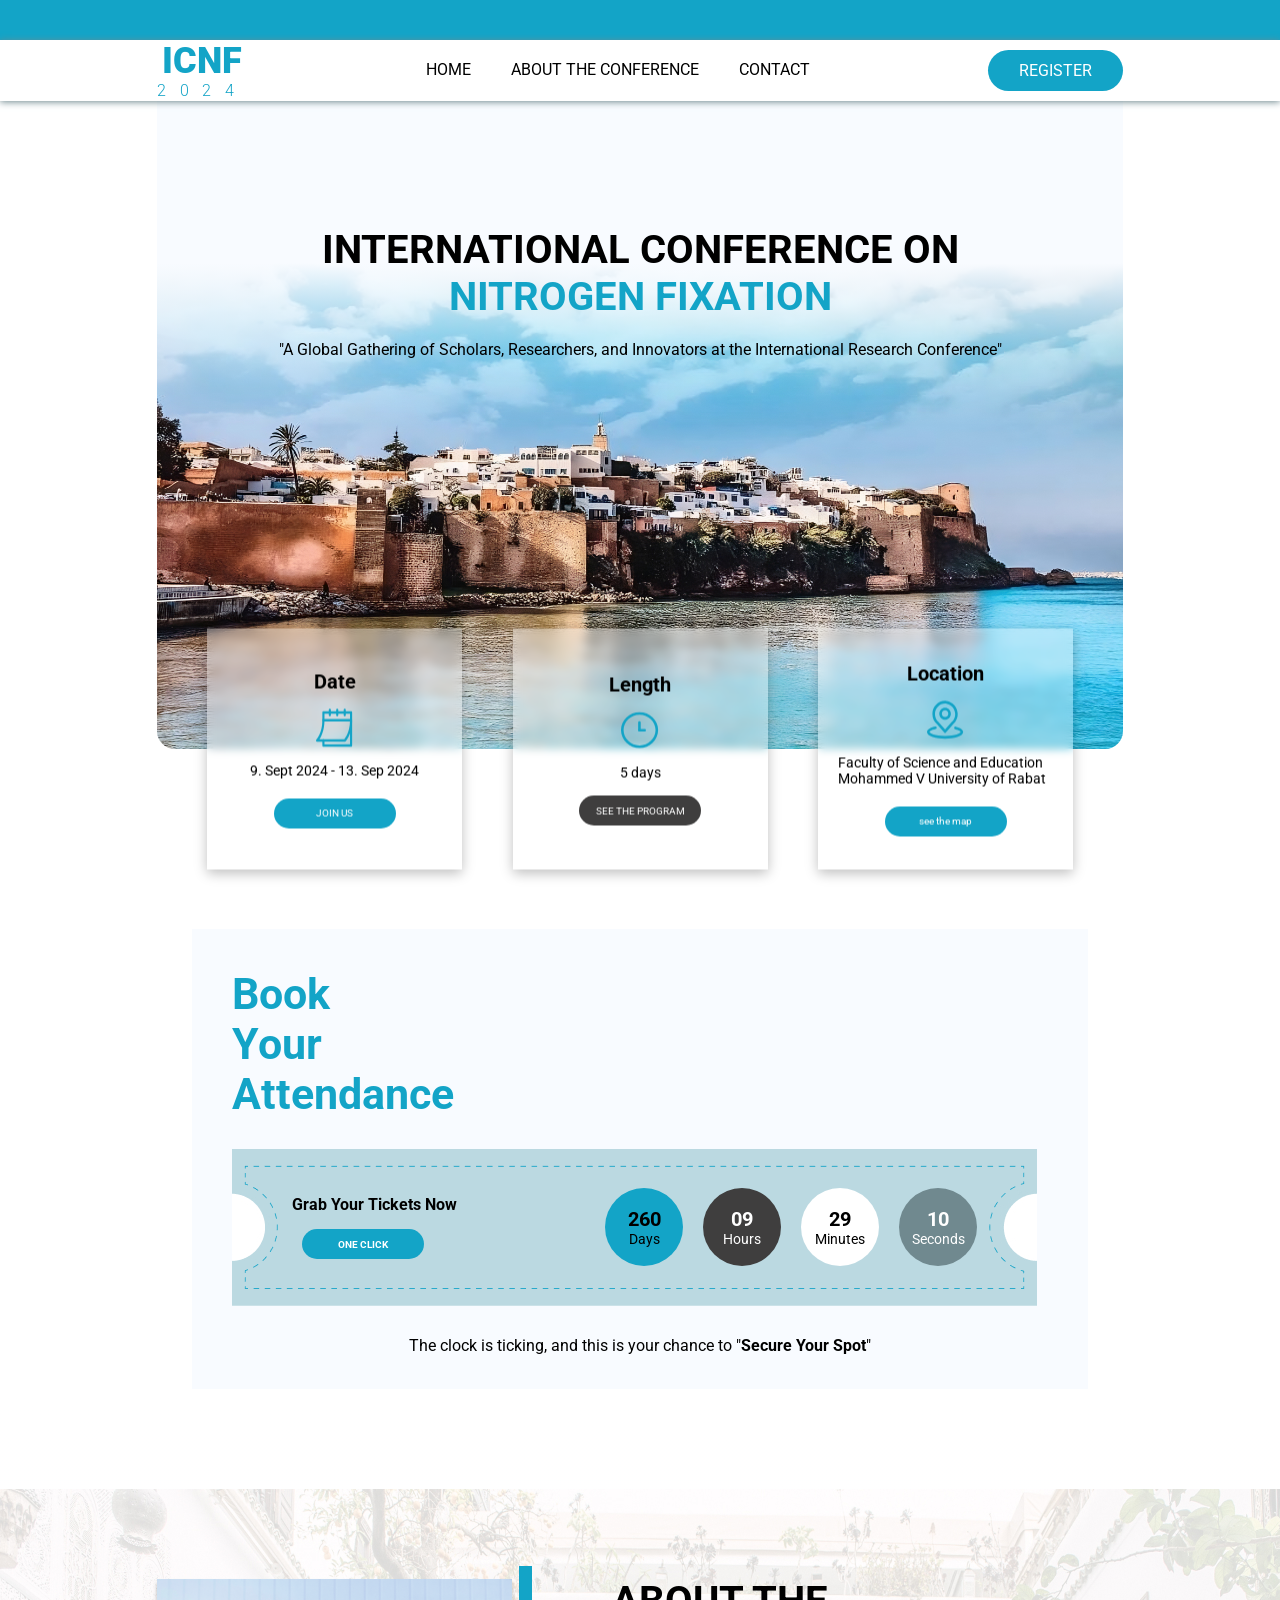
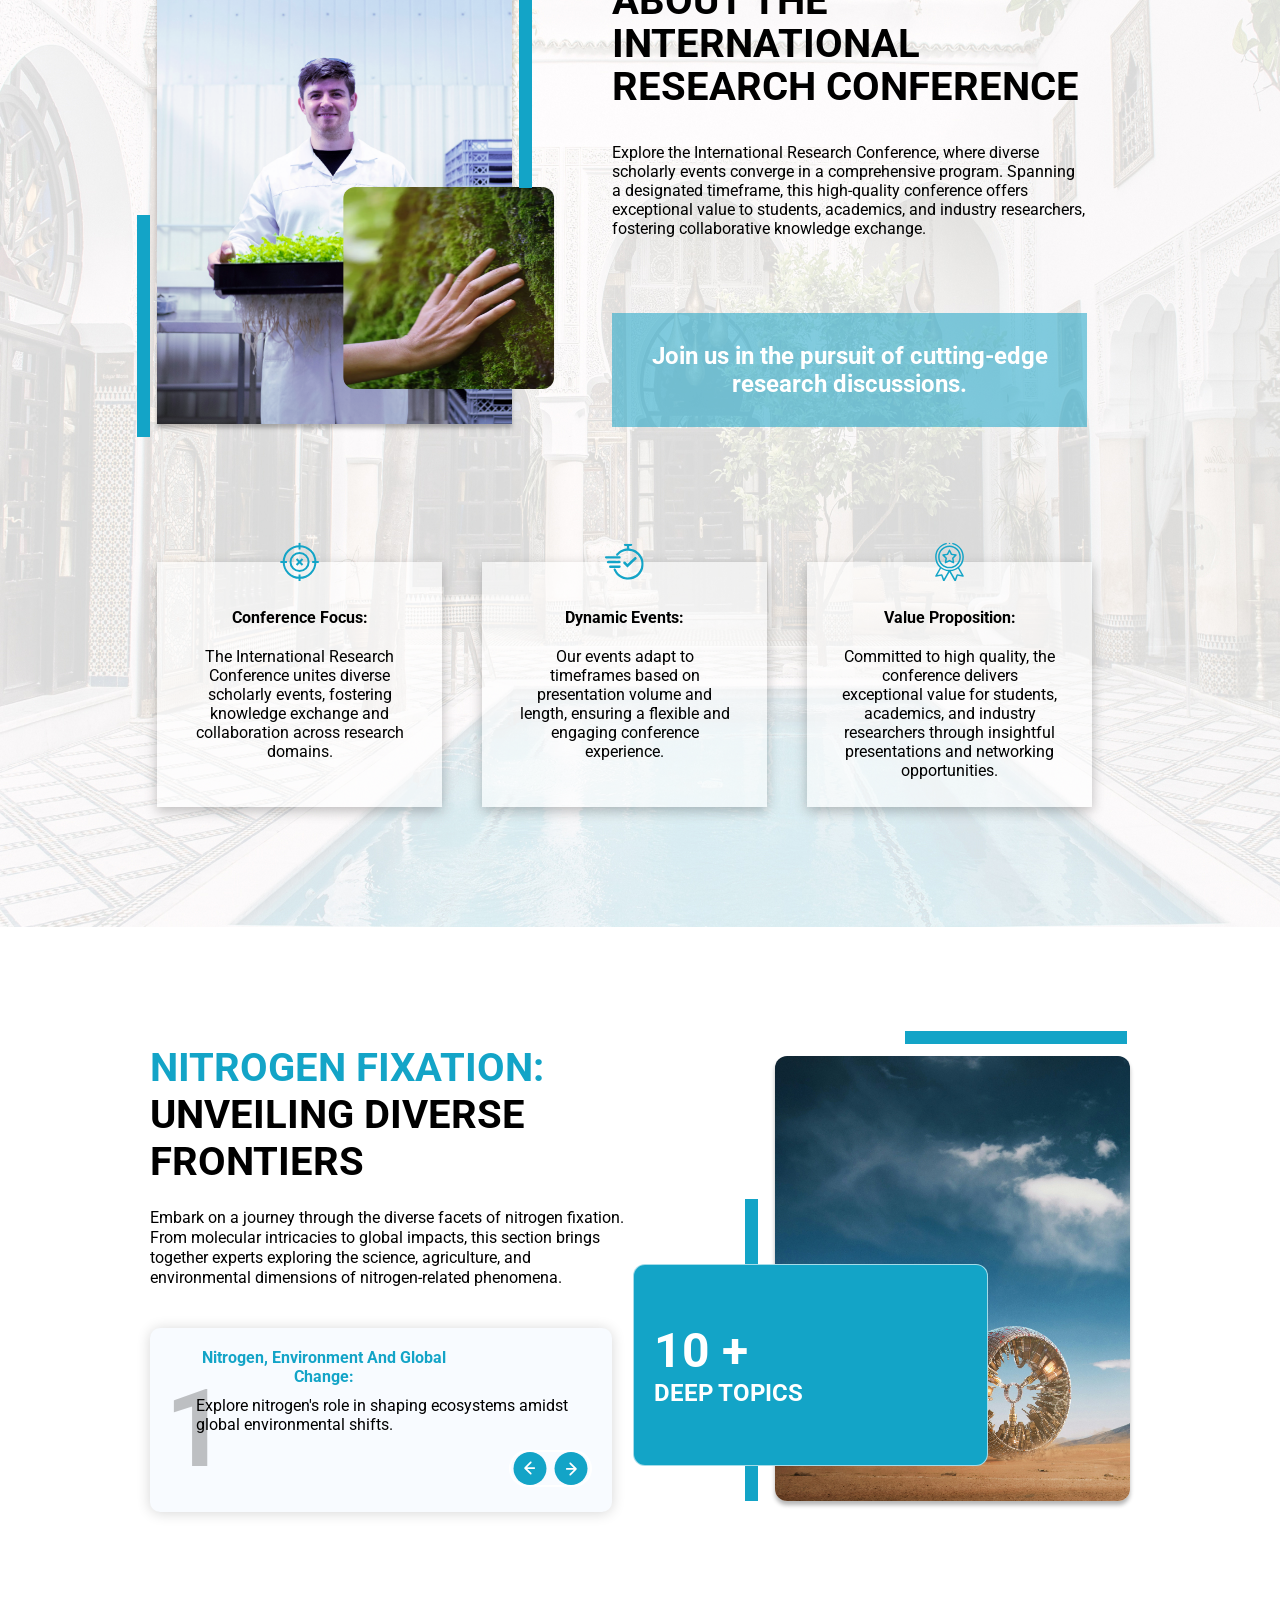
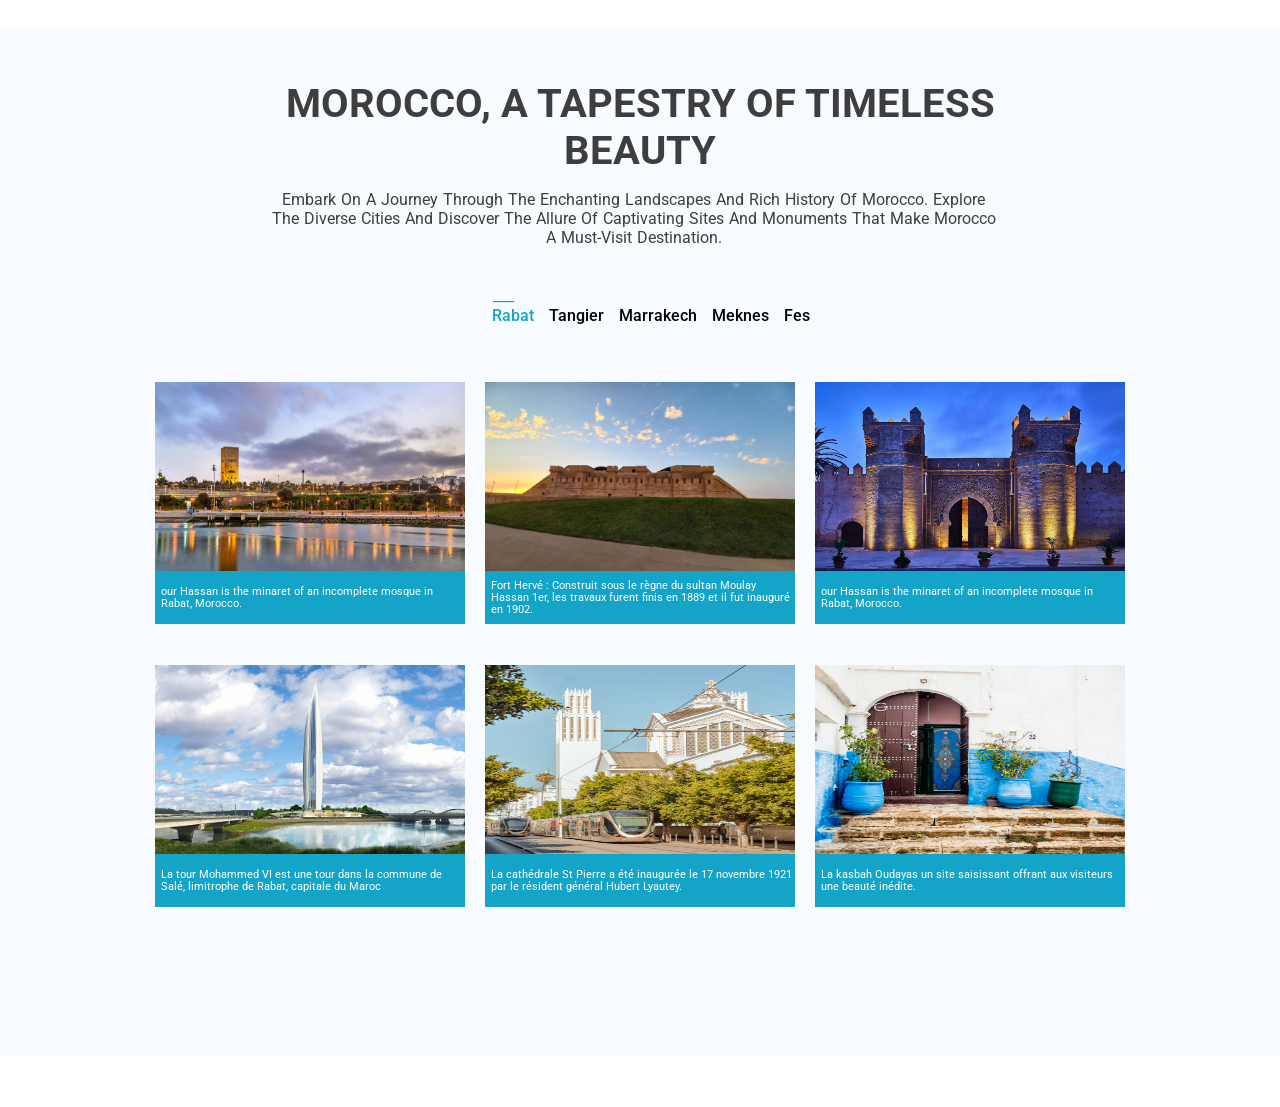
==== index.html @ 2d32dfc3 "complete 50%" ====
<!DOCTYPE html>
<html lang="en">

<head>
  <meta charset="UTF-8" />
  <meta name="viewport" content="width=device-width, initial-scale=1.0" />
  <link rel="stylesheet" href="style.css" />
  <title>Document</title>
</head>

<body>
  <div class="blue-bar"></div>
  <!--blue bar-->

  <!-- The header -->
  <div class="header">
    <div class="container h-cont">
      <div class="logo">
        <h1>ICNF</h1>
        <span>2024</span>
      </div>
      <div class="nav-links">
        <a href="#">HOME</a>
        <a href="#">ABOUT THE CONFERENCE</a>
        <a href="#">CONTACT</a>
      </div>
      <a href="#" class="btn"> REGISTER </a>
      <div class="nav-mobile h-close" id="header">
        <a href="#" class="link-m">HOME</a>
        <a href="#" class="link-m">ABOUT THE CONFERENCE</a>
        <a href="#" class="link-m">CONTACT</a>
      </div>
      <div class="down-btn down" id="down-btn">
        <img src="./assets/icons/arrow-down.svg" alt="" srcset="">
      </div>
    </div>
  </div>

  <div class="container">
    <!--Section 1-->
    <div class="sec1">
      <div class="wrapper">
        <h1 class="title">
          International Conference on <span>Nitrogen Fixation</span>
        </h1>
        <p class="text">
          "A Global Gathering of Scholars, Researchers, and Innovators at the
          International Research Conference"
        </p>
        <div class="card-container">
          <div class="card">
            <div class="card-title">Date</div>
            <img src="./assets/icons/icon1.svg" alt="icon" class="icon" />
            <p class="card-text">9. Sept 2024 - 13. Sep 2024</p>
            <a href="#" class="btn-2">JOIN US</a>
          </div>
          <div class="card">
            <div class="card-title">Length</div>
            <img src="./assets/icons/icon2.svg" alt="icon" class="icon" />
            <p class="card-text">5 days</p>
            <a href="#" class="btn-3">see the program</a>
          </div>
          <div class="card">
            <div class="card-title">Location</div>
            <img src="./assets/icons/icon3.svg" alt="icon" class="icon" />
            <p class="card-text">
              Faculty of Science and Education Mohammed V University of Rabat
            </p>
            <a href="#" class="btn-2">see the map</a>
          </div>
        </div>
      </div>
    </div>
    <!--Section 2-->
    <div class="sec2">
      <h1>
        Book <br />
        Your Attendance
      </h1>
      <div class="bg">
        <div class="sous-bg">
          <div class="sbg-left">
            <h1 class="sbg-title">Grab Your Tickets Now</h1>
            <a href="#" class="btn-4">ONE CLICK</a>
          </div>
          <div class="sbg-right">
            <div class="cercle c-1"><span>260</span>Days</div>
            <div class="cercle c-2"><span>09</span>Hours</div>
            <div class="cercle c-3"><span>29</span>Minutes</div>
            <div class="cercle c-4"><span>10</span>Seconds</div>
          </div>
        </div>
      </div>
      <p class="sec2-parag">
        The clock is ticking, and this is your chance to "<span>Secure Your Spot</span>"
      </p>
    </div>
  </div>
  <!--Section 3-->
  <div class="sec3">
    <div class="bg-sec3">
      <div class="container con2">
        <div class="sec3-left">
          <div class="borde borde-l"></div>
          <img src="./assets/img1.png" alt="" class="img1" />
          <div class="borde borde-r"></div>
        </div>
        <div class="sec3-right">
          <h1 class="sec3-title">
            About the <br />International <br />
            Research Conference
          </h1>
          <p>
            Explore the International Research Conference, where diverse
            scholarly events converge in a comprehensive program. Spanning a
            designated timeframe, this high-quality conference offers
            exceptional value to students, academics, and industry
            researchers, fostering collaborative knowledge exchange.
          </p>
          <div class="parag">
            Join us in the pursuit of cutting-edge research discussions.
          </div>
        </div>
        <div class="c">
          <div class="cart-1">
            <img src="./assets/icons/icon4.svg" alt="icon" class="icon-" />
            <h3>Conference Focus:</h3>
            <p>
              The International Research Conference unites diverse scholarly
              events, fostering knowledge exchange and collaboration across
              research domains.
            </p>
          </div>
          <div class="cart-1">
            <img src="./assets/icons/icon5.svg" alt="icon" class="icon-" />
            <h3>Dynamic Events:</h3>
            <p>
              Our events adapt to timeframes based on presentation volume and
              length, ensuring a flexible and engaging conference experience.
            </p>
          </div>
          <div class="cart-1">
            <img src="./assets/icons/icon6.svg" alt="icon" class="icon-" />
            <h3>Value Proposition:</h3>
            <p>
              Committed to high quality, the conference delivers exceptional
              value for students, academics, and industry researchers through
              insightful presentations and networking opportunities.
            </p>
          </div>
        </div>
      </div>
    </div>
  </div>
  <!--section 4-->
  <div class="container">
    <div class="sec4">
      <div class="y">
        <div class="sec4-left">
          <div class="sec4-left-d1"><span class="s1">Nitrogen Fixation:</span>Unveiling Diverse Frontiers</div>
          <p>
            Embark on a journey through the diverse facets of nitrogen fixation. From molecular intricacies to
            global impacts, this section brings together experts exploring the science, agriculture, and
            environmental dimensions of nitrogen-related phenomena.
          </p>
          <div class="prg">
            <h3>Nitrogen, Environment And Global Change:</h3>
            <div class="one">
              <span>1</span>
              <p class="p-">Explore nitrogen's role in shaping ecosystems amidst global environmental shifts.</p>
            </div>
            <img src="./assets/icons/icon7.svg" alt="icon7" class="icon7">
          </div>
        </div>
        <div class="sec4-right">
          <div class="border-1"></div>
          <div class="sec4-im">
            <h1>10 +</h1>
            <h2>Deep topics</h2>
          </div>
          <div class="border-2"></div>
        </div>
      </div>
    </div>
  </div>
  <div class="sec5">
    <div class="con5 container">
      <h1 class="sec5-title">Morocco, A Tapestry of Timeless Beauty</h1>
      <p class="sec5-p">
        Embark on a journey through the enchanting landscapes and rich history of Morocco. Explore <br>the
        diverse cities and discover the allure of captivating sites and monuments that make Morocco <br>a
        must-visit destination.
      </p>
      <div class="sec5-d1">
        <div class="__">___</div>
        <ul class="sec5-list">
          <li class="sec5-list-li1"><a href="#" class="list1">Rabat</a></li>
          <li class="sec5-list-li"><a href="#">Tangier</a></li>
          <li class="sec5-list-li"><a href="#">Marrakech</a></li>
          <li class="sec5-list-li"><a href="#">Meknes</a></li>
          <li class="sec5-list-li"><a href="#">Fes</a></li>
        </ul>
      </div>
      <div class="plants-d">
        <div>
          <img class="imgp" src="./assets/img3.jpeg" alt="img3">
          <p class="plant">our Hassan is the minaret of an incomplete mosque in Rabat, Morocco.</p>
        </div>
        <div>
          <img class="imgp" src="./assets/img4.jpeg" alt="img4">
          <p class="plant">Fort Hervé : Construit sous le règne du sultan Moulay Hassan 1er, les travaux furent finis en
            1889 et il fut inauguré en 1902.</p>
        </div>
        <div>
          <img class="imgp" src="./assets/img5.jpeg" alt="img5">
          <p class="plant">our Hassan is the minaret of an incomplete mosque in Rabat, Morocco.</p>
        </div>
      </div>
      <div class="plants-d1">
        <div>
          <img class="imgp" src="./assets/img6.jpeg" alt="img3">
          <p class="plant">La tour Mohammed VI est une tour dans la commune de Salé, limitrophe de Rabat, capitale du
            Maroc</p>
        </div>
        <div>
          <img class="imgp" src="./assets/img7.jpeg" alt="img4">
          <p class="plant">La cathédrale St Pierre a été inaugurée le 17 novembre 1921 par le résident général Hubert
            Lyautey. </p>
        </div>
        <div>
          <img class="imgp" src="./assets/img8.jpeg" alt="img5">
          <p class="plant">La kasbah Oudayas un site saisissant offrant aux visiteurs une beauté inédite. </p>
        </div>
      </div>
    </div>
  </div>
  <!-- <div class="sec6">
    <div class="container">
      <div class="sec6-d1">
        <h1 class="sec6-title">Sponsors and partners</h1>
        <div class="sec6-p2">We extend our appreciation to the sponsors and partners who play a pivotal
          <br>role in fostering green hydrogen innovation and advancing sustainability on a global
          scale.
        </div>
      </div>
      <div class="all-tach">
        <div class="sec6-right">
          <img class="sec6-img" src="./assets/icons/icon8.svg" alt="icon8">
          <h1 class="sec6-title2">Our Official Sponsors</h1>
          <p class="sec6-p2">A big thank you to our sponsors for their vital support in making this
            conference happen and for their dedication to green hydrogen innovation.</p>
        </div>
        <div class="sec6-left">
          <div class="sec6-plants">
            <div class="p1 plants1">
              <div class="sec6-plant"></div>
              <div class="sec6-plant"></div>
            </div>
            <div class="p2 plants1">
              <div class="sec6-plant"></div>
              <div class="sec6-plant"></div>
            </div>
          </div>
        </div>
      </div>
      <div class="sec6-d2">
        <div class="all-tach">
          <div class="sec6-rightt">
            <img class="sec6-img" src="./assets/icons/icon9.svg" alt="icon8">
            <h1 class="sec6-title2">Partners:</h1>
            <p class="sec6-p2">We're honored to collaborate with our partners who share our vision for a
              greener future, collectively advancing the field of green hydrogen for a more sustainable world..</p>
          </div>
          <div class="sec6-leftt">
            <div class="sec6-plantts">
              <div class="pt1 plants1">
                <div class="sec6-plantt"></div>
                <div class="sec6-plantt"></div>
              </div>
              <div class="pt2 plants1">
                <div class="sec6-plantt"></div>
                <div class="sec6-plantt"></div>
              </div>
            </div>
          </div>
        </div>
      </div>
    </div>
  </div>
  <div class="sec7">
    <div class="container">
      <div class="sec7-div1">
        <h1>Exclusive Access Deals</h1>
        <p>
          Book your ticket now and bring a friend at a special discount!
          Elevate your learning journey together with exclusive access to
          cutting-edge research and immersive sessions
        </p>
      </div>
      <div class="sec7-div2">
        <div class="sec7-div2-1">
          <div class="div2-title">
            <p>regular</p>
            <div class="div-title-sec7">€ 520</div>
          </div>
          <div class="btns">
            <div class="btnl">
              <p class="p">Regular Participants</p>
              <p class="pp">€ 450,00</p>
            </div>
            <div class="btnl">
              <label class="switch">
                <input type="checkbox">
                <span class="slider round"></span>
              </label>
              <p class="p">Social Event</p>
              <p class="pp">€ 70</p>
            </div>
            <div class="btnl">
              <label class="switch">
                <input type="checkbox">
                <span class="slider round"></span>
              </label>
              <p class="p">Accompanying person</p>
              <p class="pp">€ 200,00</p>
            </div>
          </div>
          <a class="botn" href="" type="btn">Buy your ticket</a>
        </div>
        <div class="sec7-dev2-2">
          <div class="div2-title2">
            <p>Students</p>
            <div class="div-title-sec7">€ 360</div>
          </div>
          <div class="btns">
            <div class="btnl2">
              <p class="p22">Regular Participants</p>
              <p class="pp">€ 300,00</p>
            </div>
            <div class="btnl2">
              <label class="switch">
                <input type="checkbox">
                <span class="slider round"></span>
              </label>
              <p class="p22">Includes social event</p>
              <p class="pp">€ 60</p>
            </div>
            <div class="btnl2">
              <label class="switch">
                <input type="checkbox">
                <span class="slider round"></span>
              </label>
              <p class="p22">With an accompanying personn</p>
              <p class="pp">€ 200,00</p>
            </div>
          </div>
          <a class="botn2" href="" type="btn">Buy your ticket</a>
        </div>
      </div>
    </div>
  </div>
  <div class="sec8">
    <div class="bg-sec8">
      <div class="filter">
        <div class="container">
          <div class="top">
            <div class="form-container">
              <form class="form">
                <div class="input-group">
                  <input class="inp" type="text" name="name" required placeholder="Your Name" />
                  <input class="inp" type="email" name="email" required placeholder="Your Email" />
                </div>
                <textarea class="text-area" name="message" id="" cols="30" rows="10"
                  placeholder="Enter message"></textarea>
                <button class="submit" type="submit">Send Message</button>
            </div>
            <div class="form-desc">
              <h1 class="form-h1">CONTACT US FOR FURTHER INFORMATION</h1>
              <p>Unlock the Gateway to Comprehensive Information: Reach Out to Our Dedicated Team for In-Depth Insights,
                Personalized Guidance.</p>
              <div class="infoss">
                <div class="info1 inf">
                  <img src="./assets/icons/location.svg" alt="" class="icon-info">
                  <div class="left-info1">
                    <p>Faculty of Sciences Rabat </p>
                    <p>4 Avenue Ibn Batouta BP 1014 RP, RABAT</p>
                  </div>
                </div>
                <div class="info2 inf">
                  <img src="./assets/icons/send.svg" alt="" class="icon-info">
                  <div class="left-info2">
                    <p>exemple@gmail.com</p>
                  </div>
                </div>
              </div>
            </div>
          </div>
          <div class="map-container">
            <img src="./assets/last1.png" alt="" class="last-img">
            <img src="./assets/last2.png" alt="" class="last-img">
          </div>
        </div>
      </div>
    </div>
  </div>
  </div>
  <div class="footer">
    © All rights reserved 2024
  </div> -->
  <script src="./index.js"></script>
</body>

</html>
---- style.css ----
@import url('https://fonts.googleapis.com/css2?family=Roboto:ital,wght@0,100;0,300;0,400;0,500;0,700;0,900;1,100;1,300;1,400;1,500;1,700;1,900&display=swap');

* {
    margin:  0;
    padding:  0;
    box-sizing: border-box;
    font-family: 'Roboto', sans-serif;
}

/* the blue bar in top*/
.blue-bar {
    height: 40px;
    width:  100%;
    background-color: #13A4C7;
}

/*the header*/

.header
{
    width: 100%;
    box-shadow: 0px 1px 6.9px #70898F;
    position: relative;
    z-index: 200;
}
.container {
    margin: 0 auto;
    max-width: 966px;
    height: 95px;
    height: auto;
}
.h-cont
{
    display: flex;
    justify-content: space-between;
    align-items: center;
}
.logo {
    display: flex;
    justify-content: center;
    align-items: center;
    flex-direction: column;
    color: #13A4C7;
    text-align: center;
}
.logo > h1 
{
    font-family: 'ROBOTO' sans-serif;
    text-align: center;
    font-size: 36px;
    font-weight: 900;
    line-height: 42.19px;
}
.logo > span {
   font-weight: 300;
   font-size: 16px;
   line-height: 18.75px;
   letter-spacing: 1.2cap;
}

/* header Links*/

.nav-links {
    display: flex;
    justify-content: center;
    align-items: center;
    column-gap: 40px;
}
.nav-links > a {
    text-decoration: none;
    color : black;
    font-size: 16px;
    font-weight: 400;
    line-height: 18.75px;
    transition: all 0.3s ease-in-out;
}

.nav-links > a:hover
{
    color : #017693;
}

.btn {
    text-decoration: none;
    color : #FFF;
    background: #13A4C7;
    width: 135px;
    height: 41px;
    display: flex;
    justify-content: center;
    align-items: center;
    border-radius: 33.5px;
    cursor: pointer;
    transition: all 0.3s ease-in-out;
}

.btn:hover {
    background:#017693;
}

.sec1{
    background-image: url("./assets/bg.jpeg");
    height: 648px;
    background-size: cover;
    object-fit: cover;
    border-radius: 0px 0px 18px 18px;
    display: flex;
    justify-content: center;
    position: relative;
    z-index: 60;
}
.wrapper{
    width: 100%;
    height: 50%;
    background: linear-gradient(180deg, #F8FBFF, #F8FBFF, #eef2f800);
    display: flex;
    justify-content: center;
    align-items: center;
    flex-direction: column;
}
.title {
    padding: 80px 120px 0px 120px;
    font-size: 40px;
    text-align: center;
    text-transform: uppercase;
}
.title > span {
    color: #13A4C7;
}
.text{
    font-size:  16px;
    padding:  20px;
}

.card{
    height: 241px;
    width: 255px;
    background:#ffffff5e;
    transform: translateY(50%);
    box-shadow: 0px 4px 11.89px rgba(0, 0, 0, 0.25);
    backdrop-filter: blur(4px);
    display: flex;
    justify-content: center;
    align-items: center;
    row-gap: 15px;
    flex-direction: column;
    padding: 0 20px;
}

.icon {
    width: 37.12px;
    height: 38.57px;
}

.btn-2 {
    margin-top: 5px;
    width: 122px;
    height: 30px;
    text-decoration: none;
    background: #13A4C7;
    display: flex;
    justify-content: center;
    align-items: center;
    color: white;
    border-radius: 15px;
    font-size:10px;
}
.card-title {
    font-weight: 700;
    font-size: 20px;
}
.card-text {
    font-size: 14px;
    font-weight: 400;
}
.card-container {
    position: absolute;
    z-index: 100;
    bottom: 0;
    display: flex;
    width: 100%;
    justify-content: space-between;
    padding: 0 50px;
}
.btn-3
{
    background: #3F3E3E;
    width:122px;
    height: 30px;
    border-radius: 15px;
    display: flex;
    color: white;
    text-decoration: none;
    font-size: 10px;
    line-height: 21px;
    justify-content: center;
    align-items: center;
    text-transform: uppercase;
}

.sec2 {
    display: flex;
    justify-content: flex-start;
    align-items: flex-start;
    flex-direction: column;
    width: 896px;
    height: 460px;
    margin: 180px auto 0 auto;
    background : #F8FBFF;
    padding: 40px;
}
.sec2 > h1 {
    font-size: 43px;
    font-weight: 700;
    width: 222px;
    color: #13A4C7;
}

.bg {
    margin: 30px 0;
    background: url("./assets/bg2.jpg");
    height: 157px;
    width: 805px;
}
.sous-bg {
    background: url("./assets/tt.png");
    width: 805px;
    height: 157px;
    background-repeat: no-repeat;
    background-position: center;
    display: flex;
    justify-content: space-between;
    align-items: center;
    padding: 20px 60px;
}
.sbg-left {
    display: flex;
    justify-content: center;
    align-items: flex-start;
    flex-direction: column;
}
.sbg-title {
    font-size: 16px;
    font-weight: 700;
}
.btn-4 {
    text-decoration: none;
    color: white;
    background-color: #13A4C7;
    width: 122px;
    height: 30px;
    display: flex;
    justify-content: center;
    align-items: center;
    border-radius: 15px;
    font-size: 10px;
    font-weight: 700;
    margin: 15px 10px 0px 10px;
}
.sbg-right {
    display: flex;
    justify-content: center;
    align-items: center;
    text-align: center;
    column-gap: 20px;
}
.cercle {
    width: 78px;
    height: 78px;
    border-radius: 50%;
    display: flex;
    justify-content: center;
    align-items: center;
    flex-direction: column;
    font-size: 14px;
    font-weight: 400;
}
.cercle > span {
    font-size: 20px;
    font-weight: 700;
}
.c-1 {
    color : #000;
    background-color: #13A4C7;
}
.c-2 {
    color : #FFF;
    background-color: #3F3E3E;
}
.c-3 {
    color : #000;
    background-color: #FFFFFF;
}
.c-4 {
    color : #FFF;
    background-color: #70898F;
}
.sec2-parag
{
    align-self: center;
}
.sec2-parag > span {
    font-weight: 700;
}

.sec3 {
    position: relative;
    height: 1038px;
    display: flex;
    background: linear-gradient(180deg, #FFFFFF, #fdffff83,#dcdada);
}
.bg-sec3
{
    position: absolute;
    margin-top: 100px;
    height: 1038px;
    width: 100%;
    background-image: url("./assets/bg3.jpg");
    z-index: 20;
    background-repeat: no-repeat ;
    background-size: cover;
}
.sec3-right{
    display: flex;
    flex-direction: column;
    row-gap: 50px;
    margin-left: 100px;
}
.sec3-left{
    background-image: url(./assets/bg4.png);
    box-shadow: 0px 4px 4px rgba(0, 0, 0, 0.256) ;
    background-size: cover;
    background-position: center;
    width: 355px;
    height: 445px;
    display: flex;
    z-index: 21;
    position: relative;
}
.con2{
    display: flex;
    margin-top:90px ;
}
.sec3-left > img{
    width: 211px;
    height: 202px;
    border: white 1px;
    border-radius: 12px;
}
.parag{
    color: white;
    text-align: center;
    align-items: center;
    justify-content: center;
    background-color: #13a3c786;
    height: 114px;
    width: 475px;
    display: flex;
    font-size: 24px;
    font-weight: 700;
}
.sec3-right > p
{
    font-size:16px;
    font-weight: 400;
    text-align: left;
    width: 475px;
    height: 120px;
}
.sec3-title{
    text-transform: uppercase;
    font-size: 40px;
    line-height: 43px;
    font-weight: 700;
    text-align: left;
    height: 114px;
    width: 472px;
}
.img1{
    position: absolute;
    bottom: 25px;
    right: 0;
    transform: translate(20%,-10px);
}
.borde{
    width: 13px;
    height: 222px;
    background-color: #13A4C7;
    position: absolute;
}
.borde-l{
    bottom: 0;
    transform: translate(-20px, 13px);
}
.borde-r{
    right: 0;
    transform: translate(20px,-13px);
}

.c{
    position:absolute;
    bottom: 100px;
    display: flex;
    transform: translateX(-20px);
}
.cart-1{
    position: relative;
    text-align: center;
    align-items: center;
    justify-content: center;
    display: flex;
    flex-direction: column;
    width:285px;
    height: 245px;
    box-shadow: 0 4 11.8 #0000002f;
    background-color: rgba(255, 255, 255, 0.583); 
    margin: 20px;
    padding: 40px;
    row-gap: 20px;
    box-shadow: 0px 4px 11.8px rgba(0, 0, 0, 0.25);
}
.cart-1 > p{
    font-size: 16px;
    font-weight: 400;
    height:114px;
    width: 217px;
}
.cart-1 > h3{
    font-size: 16px;
    font-weight: 700;
}
.icon-{
    position: absolute;
    top: 0;
    transform: translateY(-50%);
    width: 39.12px;
    height: 39.12px;
}

.sec4{
    display: flex;
    width: 1440px;
    height: 703px;
    margin-top: 100px;
    background-color: #FFFFFF;
    text-align: center;
    justify-content: center;
    align-items: center;
    width: 100%;
}
.sec4-left-d1{
    display: flex;
    flex-direction: column;
    text-align: start;
    width: 472px;
    height:114px;
    font-size: 40px;
    font-weight: 700;
    text-transform: uppercase;
}

.s1{
    color: #13A4C7;
}

.sec4-left > p{
    margin-top: 50px; 
    text-align: start;
    Width:475px;
    Height:120px;
    font-weight: 400;
    font-size: 16px;
    line-height: 20px;
}
.prg{
    position: relative;
    Width:462px;
    Height:184px;
    background-color: #F8FBFF;
    display: flex;
    flex-direction: column;
    border-radius: 10px;
    box-shadow:0px 1px 13.8px #0000002a;
}
.icon7{
    Width:83px;
    Height:37px;
    border: 2px solid #FFFFFF;
    position: absolute;
    bottom: 25px;
    right: 20px;
    border-radius: 25px;
}
.y{
    position: relative;
}
.prg > h3{
    margin: 20px 0px 0px 20px;
    Width:307px;
    Height:20px;
    font-size: 16px;
    color: #13A4C7;
}
.one > p{
    font-size: 16px;
    Width:387px;
    Height:40px;
    transform: translateX(8px);
}
.one{
    text-align: start;
    display: flex;
    align-items: center;
    transform: translateX(-25px);
}
.one > span {
    transform: translate(40px,40px);
    Width:63px;
    Height:95px;
    font-weight: 700;
    line-height: 43px;
    font-size: 108px;
    color: #3f3e3e51;
}
.sec4-right{
    color:white;
    position: relative;
    Width:355px;
    Height:445px;
    background-image: url(./assets/img2.jpeg);
    background-size: cover;
    background-position: center;
    border-radius: 12px;
    box-shadow: 0px 4px 4px #0000004a;
}
.y{
    text-align: center;
    justify-content: center;
    align-items: center;
    display: flex;
    column-gap: 150px;
}
.sec4-im{
    z-index: 6;
    position: absolute;
    bottom: 35px;
    transform: translateX(-40%);
    text-align: start;
    justify-content: center;
    align-items: start;
    display: flex;
    flex-direction: column;
    Width:100%;
    Height:202px;
    background-color: #13A4C7;
    border: 1px solid rgba(255, 255, 255, 0.62) ;
    border-radius: 12px;
}
.sec4-im > h2{
    margin-left: 20px;
    font-size: 24px;
    font-weight: 700;
    text-transform: uppercase;
}
.sec4-im > h1{
    font-size: 48px;
    font-weight: 700;
    margin-left: 20px;
}
.border-1{    
    left: 0;
    Width:222px;
    Height:13px;
    background-color: #13A4C7;
    transform: translate(130px,-25px);
}
.border-2{
    Width:13px;
    Height:302px; 
    background-color: #13A4C7;
    transform: translate(-30px,130px);
    z-index: 5;
}
.sec5{
    Width:100%;
    Height:1027px;
    background-color: #F8FBFF;
    /* text-align: center; */
    display: flex;
    /* justify-content: center; */
    /* align-items: center; */
}
.con5{
    transform: translateY(-250px);
    display: flex;
    flex-direction: column;
    row-gap: 50px;
    height: 1027px;
    margin-top: 300px;
     text-align: center;
    align-items: center;
}

.sec5-title{
    text-transform: uppercase;
    Width:863px;
    Height:60px;
    font-size: 40PX;
    font-weight: 700;
    color: #3F3E3E;
}

.sec5-list{
    display: flex;
    flex-direction: row;
    list-style-type: none;
    column-gap: 15px;
}

.__{
    transform: translate(22px,-20px);
    color:#13A4C7;
}


.sec5-p{
    text-transform: capitalize;
    display: flex;
    Width:737px;
    Height:66px;
    font-size: 16px;
    font-weight: 400;
    color: #3F3E3E;
    word-spacing: 1px;
}
.sec5-list-li > a{
    color: #000;
    text-decoration: none;
    font-size: 16px;
    font-weight: 500;
}
.list1{
    font-size: 16px;
    font-weight: 500;
    text-decoration: none;
    color: #13A4C7;
}
.sec5-d1{
    display: flex;
}

.plants-d{
    transform: translateY(100px);
    width: 100%;
    Height:53px;
    text-align: center;
    justify-content: center;
    align-items: center;
    display: flex;
    column-gap: 20px;
}
.plant{
    Width:310px;
    Height:53px;
    font-size: 11px;
    font-weight: 400;
    text-align: start;
    justify-content: center;
    align-items: center;
    padding-left:6px ;
    display: flex;
    color: white;
    line-height: 11.72px;
    background-color: #13A4C7;
}
.plants-d1{
    transform: translateY(280px);
    width: 100%;
    Height:53px;
    text-align: center;
    justify-content: center;
    align-items: center;
    display: flex;
    column-gap: 20px;
}
.imgp{
    transform: translateY(4px);
    Width:310px;
    Height:189px;
    background-size: cover;
    background-position: center;
}

.sec6{
    Width:100%px;
    Height:1283px;
    display: flex;
    justify-content: center;
    text-align: center;
}
.sec6-d1{
    margin-top: 130px;
    flex-direction: column;
    text-align: center;
    justify-content: center;
    align-items: center;
    display: flex;
    row-gap: 30px;
}
.sec6-d1 > div{
    Width:839px;
    Height:38px;
    font-size: 16px;
    line-height: 16px;
    font-weight: 400;
    color:#35343F;
}
.sec6-title{
    Width:526px;
    Height:47px;
    font-size: 40px;
    font-weight: 700;
    line-height: 46.88px;
    color: #3F3E3E;
    text-transform: uppercase;
}
.sec6-plant{
    Width:248.81px;
    Height:172.62px;
    border: 1px solid #D9D9D9;
    box-shadow: 0px 0px 9px #70898f1c;
}
.sec6-right{
    display: flex;
    flex-direction: column;
    justify-content: center;
    text-align: start;
    row-gap: 30px;
    Width:376px;
    Height:384px;
    background-color: #F8FBFF;
}
.sec6-img{
    margin-left:40px ;
    Width:71.36px;
    Height:67.51px;
    background-color: #13A4C7;
    border-radius: 19px;
}

.sec6-title2{
    margin-left:40px ;
    Width:319px;
    Height:81px;
    line-height: 42.19px;
    color:#13A4C7;
    font-size: 36px;
    font-weight: 700;
}
.plants1{
    display: flex;
}
.sec6-plants{
    Height: 384px;
    display: flex;
    flex-direction: column;
    justify-content: space-between;
}
.sec6-p2{
    margin-left:40px ;
    Width:256px;
    Height:113px;
    font-size: 16px;
    font-weight: 400;
    line-height: 22px;
}
.all-tach{
    Height: 384px;
    width: 500px;
    column-gap: 50px;
    margin-top: 80px;
    display: flex;
    padding: 20px;
}
.sec6-rightt{
    display: flex;
    flex-direction: column;
    justify-content: center;
    text-align: start;
    row-gap: 30px;
    Width:376px;
    Height:384px;
    background-color: #F8FBFF;
}


.sec6-d2{
    background-color: #F8FBFF;
    position: relative;
    Width:966.29px;
    Height:398.28px;

}
.sec6-plantt{
    margin: 0px 10px 0px 20px;
    Width:223.4px;
    Height:154.99px;
    border: 1px solid #D9D9D9;
    box-shadow: 0px 0px 9px #70898f1c;
}

.sec6-plantts{ 
    height: 100%;
    display: flex;
    flex-direction: column;
    justify-content: space-between;
}

.p1,.p2{
    width: calc(248.81px + 248.81px + 40px);
    display: flex;
    justify-content: space-between;

}
.sec7{
    Width:100%px;
    Height:764px;
    background-color: #F8FBFF;


}
.sec8{
    Width:100%px;

    padding-top: 120px;
}
.sec7-div1{
    transform: translateY(100px);
    display: flex;
    flex-direction: column;
    text-align: center;
    justify-content: center;
    align-items: center;
    row-gap: 50px;
}
.sec7-div1 > h1{
    text-transform: uppercase;
    Width:536px;
    Height:50px;
    color: #3F3E3E;
    font-size: 43px;
    font-weight: 700;
}
.sec7-div1 > p{
    font-size: 16px;
    font-weight: 400;
    Width:643px;
    Height:38px;
    line-height: 18.75px;
}
.sec7-div2-1{
    row-gap: 35px;
    text-align: center;
    justify-content: center;
    align-items: center;
    display: flex;
    flex-direction: column;
    margin: 0px 50px;
    min-width:285px;
    min-height:342px;
    color: white !important;
    background: linear-gradient(#13a3c7a4,#02303b95);
    border-radius: 14px;
}

.sec7-dev2-2{
    margin: 0px 50px;
    min-Width:285px;
    min-Height:342px;
    background-color: #F8FBFF;
    border-radius: 14px;
    row-gap: 35px;
    text-align: center;
    justify-content: center;
    align-items: center;
    display: flex;
    flex-direction: column;
    box-shadow: 0px 4px 8.5px rgba(21, 174, 212, 0.339)
}
.sec7-div2{
    display: flex;
    text-align: center;
    justify-content: center;
    align-items: center;
    transform: translateY(200px);
}
.div2-title{
    border-radius: 18px;
    border:1px #F8FBFF solid;
    Width: 178px;
    Height:87px;
    display: flex;
    flex-direction: column;
    text-align: center;
    align-items: center;
    row-gap: 10px;
}

.div2-title2{
    border-radius: 18px;
    border:1px #13A4C7 solid;
    Width: 178px;
    Height:87px;
    display: flex;
    flex-direction: column;
    text-align: center;
    align-items: center;
    row-gap: 10px;
}

.div-title-sec7{
    font-size: 36px;
    Width:178px;
    Height:20px;
    line-height: 42.19px;
}
.div2-title2 > p{
    margin-top: 10px;
    font-weight: 400;
    text-transform: uppercase;
    Width:61px;
    Height:16px;
    font-size: 14px;
}
.div2-title > p{
    margin-top: 10px;
    font-weight: 400;
    text-transform: uppercase;
    Width:61px;
    Height:16px;
    font-size: 14px;
}

.p{
    text-align: center;
    justify-content: start;
    align-items: center;
    display: flex;

}
.p22{
    text-align: center;
    justify-content: start;
    align-items: center;
    display: flex;

}
.pp{
    text-align: center;
    justify-content: center;
    align-items: center;
    display: flex;
    font-weight: 700;
}


.btns{
    font-size: 6px;
    display: flex;
    flex-direction: column;
    row-gap: 15px;
}
.btnl{
    display: flex;
    text-align: center;
    justify-content: space-between;
    align-items: center;
    background-color: #f8fbff42;
    border-radius: 11px;
    padding: 0 10px;
    min-Width:193px;
    min-Height:22px;
}
.btnl2{
    display: flex;
    justify-content: space-between;
    align-items: center;
    Width:193px;
    Height:22px;
    background-color: #13a3c748;
    padding: 0 10px;
    border-radius: 11px;
}
.botn{
    display: flex;
    text-align: center;
    justify-content: center;
    align-items: center;
    text-decoration: none;
    Width:114px;
    Height:27px;
    background-color: #FFF;
    border-radius: 33.5px;
    font-size: 10px;
   line-height: 11.72px;
   font-weight: 400;
   color: #3F3E3E;
   text-transform: uppercase; 
}
.botn2{
    display: flex;
    text-align: center;
    justify-content: center;
    align-items: center;
    text-decoration: none;
    Width:114px;
    Height:27px;
    background-color: #13A4C7;
    border-radius: 33.5px;
    font-size: 10px;
   line-height: 11.72px;
   font-weight: 400;
   color:white;
   text-transform: uppercase; 
}
.bg-sec8{
    position: relative;
}
.filter{
    width: 100%;
    height: 943px;
    z-index: 20;
    position: relative;
    background: linear-gradient(180deg, #FFFFFF 0%, rgba(253, 255, 255, 0.89) 0.01%, rgba(255, 255, 255, 0) 100%);
}
.bg-sec8::after{
    content: ' ';
    display: block;
    margin: 0 !important;
    position: absolute;
    top: 0;
    left: 0;
    margin-top: 100px;
    height: 100%;
    width: 100%;
    background-image: url("./assets/bg.jpeg");
    opacity: 0.15;
    z-index: 10;
    background-repeat: no-repeat ;
    background-size: cover;
    background-position: bottom;
}
.top {
    display: flex;
    justify-content: space-between;
    width: 100%;
    color: #3F3E3E;
    column-gap: 50px;
}
.inp {
    width: 218px;
    height: 49px;
    border-radius: 18px;
    border: 0.4px solid #70898F;
    padding: 10px;
}
.form-container{
    flex: 1;
    width: 50%;
}
.input-group {
    width: 100%;
    display: flex;
    justify-content: space-around;
}
.form {
    display: flex;
    justify-content: space-between;
    flex-direction: column;
    align-items: center;
    row-gap: 20px;
}
.text-area{
    width: 458px;
    height: 221px;
    top: 173px;
    left: 241px;
    border-radius: 18px;
    border: 0.4px;
    border: 0.4px solid #70898F;
    padding: 10px;
    resize: none;
}

.form-desc {
    flex: 1;
    width: 50%;
    display: flex;
    justify-content: space-between;
    align-items: flex-start;
    flex-direction: column;
}
.form-h1 {
    font-family: Roboto;
    font-size: 40px;
    font-weight: 700;
    line-height: 47px;
    letter-spacing: 0em;
    text-align: left;
}
.inf {
    display: flex;
    align-items: center;
    column-gap: 20px;
}
.submit {
    width: 458px;
    height:49px;
    top: 406px;
    left: 241px;
     border-radius: 48px;
    font-family: Roboto;
        font-size: 14px;
        font-weight: 700;
        line-height: 16px;
        letter-spacing: 0em;
        text-align: center;
        color: #FFFFFF;
    background: #13A4C7;
    cursor: pointer;
    outline: none;
    border: none;
}
.infoss {
    display: flex;
    justify-content: flex-start;
    flex-direction: column;
    row-gap: 20px;
}
.map-container {
    margin-top: 80px;
    display: flex;
    width: 100%;
    justify-content: space-between;
    align-items: center;
}
.last-img {
    width: 453px;
    height: 320px;
    border-radius: 12px;
}
.footer {
    display: flex;
    justify-content: center;
    align-items: center;
    width: 100%;
    height: 62px;
    background: #13A4C7;
    color: white;
    font-family: Roboto;
        font-size: 16px;
        font-weight: 400;
        line-height: 19px;
        letter-spacing: 0em;
        text-align: center;
    
        font-family: Roboto;
        font-size: 16px;
        font-weight: 700;
        line-height: 19px;
        letter-spacing: 0em;
        text-align: center;
}


/* The switch - the box around the slider */
.switch {
    position: relative;
    display: inline-block;
    width: 19px;
    height: 8px;
  }
  
  /* Hide default HTML checkbox */
  .switch input {
    opacity: 0;
    width: 0;
    height: 0;
  }
  
  /* The slider */
  .slider {
    position: absolute;
    cursor: pointer;
    top: 0;
    left: 0;
    right: 0;
    bottom: 0;
    background-color: #ccc;
    -webkit-transition: .4s;
    transition: .4s;
  }
  
  .slider:before {
    position: absolute;
    content: "";
    height: 8px;
    width: 8px;
    left: 0px;
    bottom: 0px;
    background-color: white;
    -webkit-transition: .4s;
    transition: .4s;
  }
  
  input:checked + .slider::before {
    background-color: #13C725;
  }
  
  input:focus + .slider {
    box-shadow: 0 0 1px #13C725;
  }
  
  input:checked + .slider:before {
    -webkit-transform: translateX(15px);
    -ms-transform: translateX(15px);
    transform: translateX(12px);
  }
  
  /* Rounded sliders */
  .slider.round {
    border-radius: 34px;
  }
  
  .slider.round:before {
    border-radius: 50%;
  }
.down-btn {
    display: none;
    
}
.nav-mobile{
    display: none;
    transition: all 0.3s ease-in-out;
}
  @media screen and (max-width :  900px ) {
    .container {
        padding: 0  20px;
    }
    .h-cont {
        position: relative;
    }
    .down-btn {
        display: block;
        position: absolute;
        bottom: 0;
        left: 50%;
        transform: translate(-50%, 50%);
        height : 25px;
        width: 25px;
        background: #13A4C7;
        border-radius: 50%;

    }
    .down-btn > img {
        height: 25px;
        width: 25px;
    }
    .title{
        padding: 0;
    }
    .nav-links {
        display: none;
    }
    .card-container {
        flex-direction: column;
        bottom: 0;
        bottom: -50%;
        row-gap: 20px;
        width: auto;
    }
    .sec2 {
        margin-top: 480px;
        width: auto;
        height: auto;
    }
    .sec2 > h1 {
        font-size: 36px;
    }
    .bg {
        background-image: none;
        width: 100%;
        height: auto;
    }
    .sous-bg {
        height: auto;
        width: 100%;
        background-image: none;
        flex-direction: column;
        row-gap: 20px;
    }
    .sec2-parag{
        align-self: center;
        text-align: center;
    }
    .cercle {
        height: 58px;
        width: 58px;
        font-size: 12px;
    }
    .logo{
        flex: 2;
    }
    .h-cont {
        flex-wrap: wrap;
    }
    .h-open{
        flex-wrap: wrap;
        flex-basis: 100%;
        display: block;
        animation: openHeader 0.3s normal;
        height: 35vh;
        border-top: 2px solid rgba(0, 189, 161, 0.259);
    }
    .h-close {
        display: none ;
        animation: closeHeader 0.3s normal;
    }
    .btn{
        flex: 2;
    }
    .sbg-title {
        font-size: 14px;
    }
    .down > img {
        transition: all 0.6s ease-in-out;
    }
    .open > img {
        transform: rotate(-180deg);
    }
      @keyframes closeHeader {
        0% {height: 35vh;}
        99% {height: 0px;}
        100% {height: 0px;}
    }
    .nav-mobile {
        display: none;
        justify-content: center;
        align-items: center;
        flex-direction: column;
        width: 100%;
    }
    .link-m {
        text-decoration: none;
        color: #000;
        padding: 10px 0;
        width: 100%;
        border-bottom: 1px solid black;
        text-align: center;
    }
    @keyframes openHeader {
        0% {height: 0px;}
        1% {height: 1px;}
        70% {height: 25vh;}
        100% {height: 35vh;}
    }
    .con2 {
        flex-direction: column;
        overflow: hidden;
    }
    .sec3-left{
        align-self: center;
        transform: scale(0.7);
    }
    .sec3-right{
        margin: 0;
    }
    .sec3-title {
        width: auto;
        height: auto;
    }
    .sec3-right > p {
        width: auto;
        height: auto;
    }
    .parag{
        width: auto;
        height: auto;
    }
    .c{
        bottom: -300px;
        width: 100%;
        overflow-x: scroll;
    }
    .sec4 {
        margin-top: 300px;
    }
    .y {
        width: 100%;
        flex-direction: column;
        margin-top: 430px;
        align-items: center;
    }
    .sec4-left {
        width: 100%;
        display: flex;
        justify-content: center;
        align-items: center;
        flex-direction: column;
    }
    .sec4-left-d1{
        width: auto;
        text-align: center;
        font-size: 32px;
    }
    .prg {
       width: 80%;
    }
    .prg>h3 {
        font-size: 14px;
        width: 80%;
    }
    .prg>h3{
        font-size: 12px;
    }
    .sec4-left > p {
        width: 100%;
    }
    .sec4-right {
        transform: scale(0.7);
    }
    .con5 {
        margin-top: 580px;
    }
  }
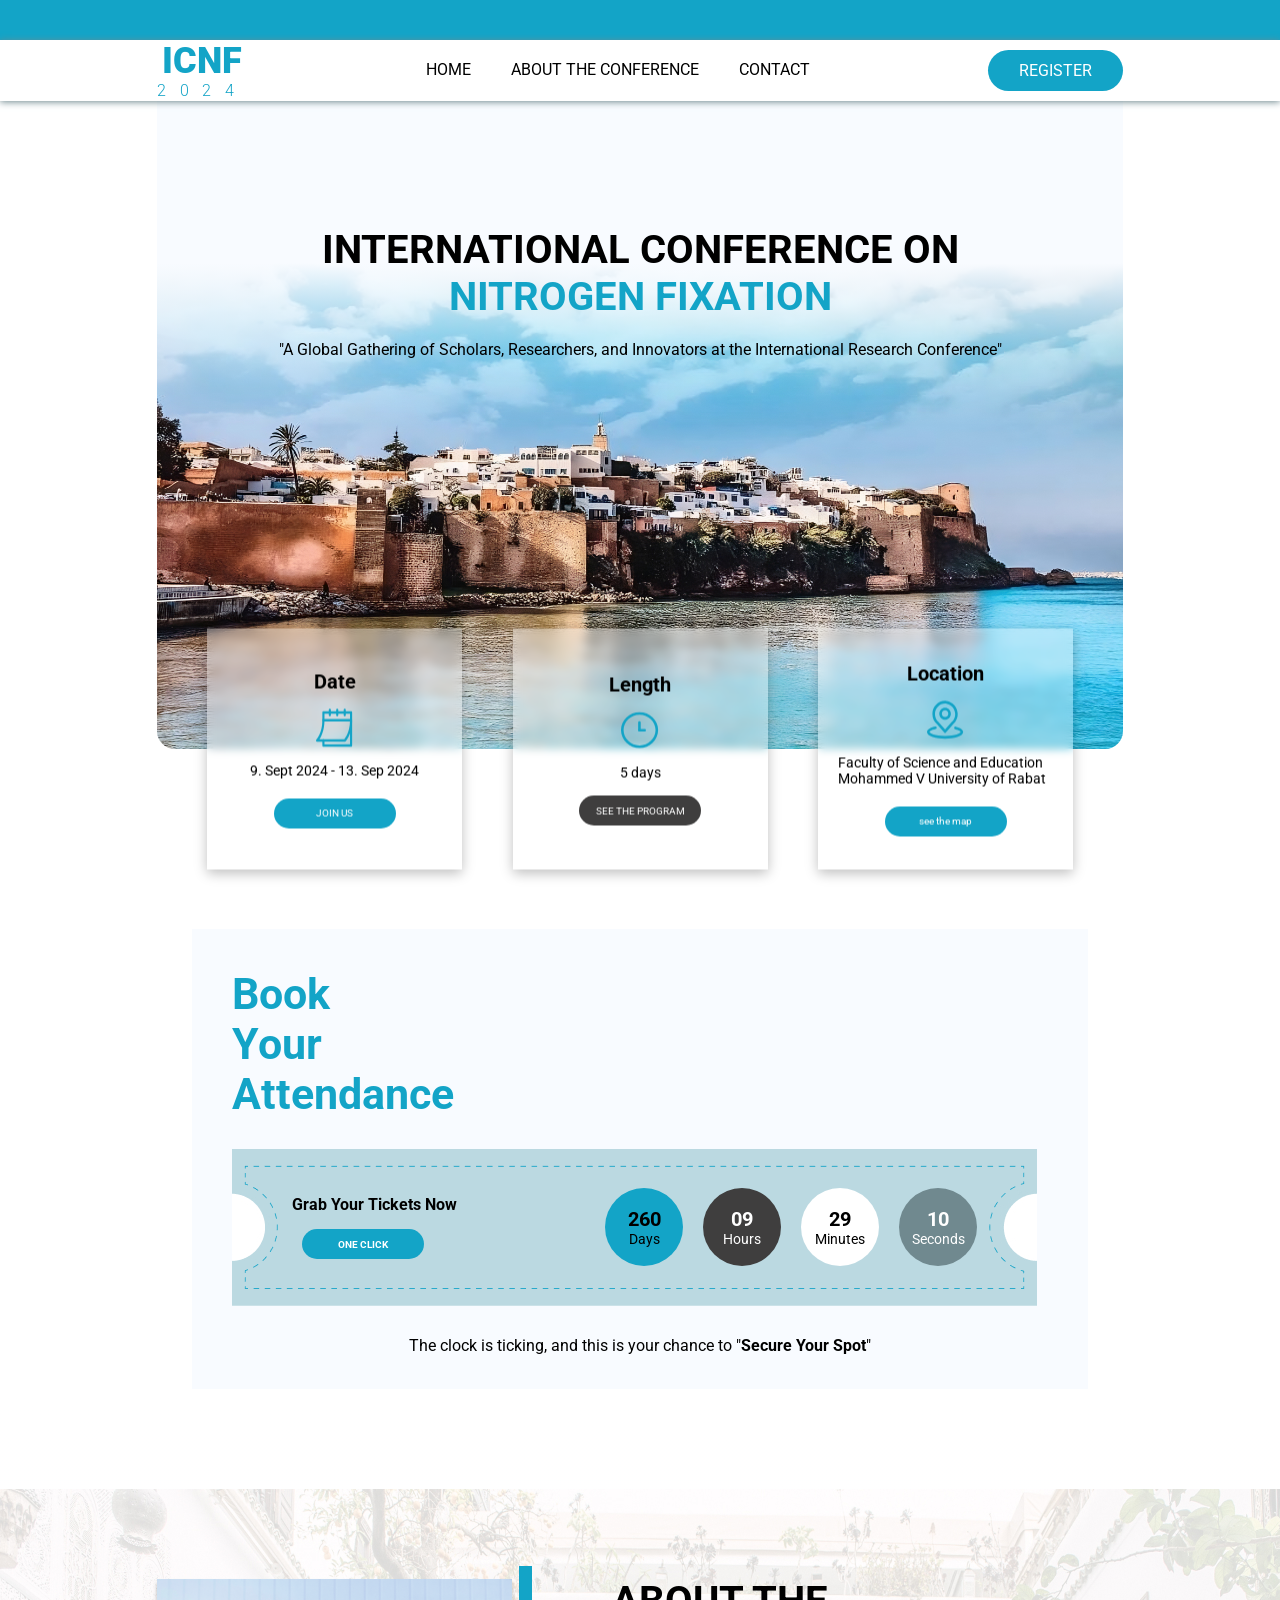
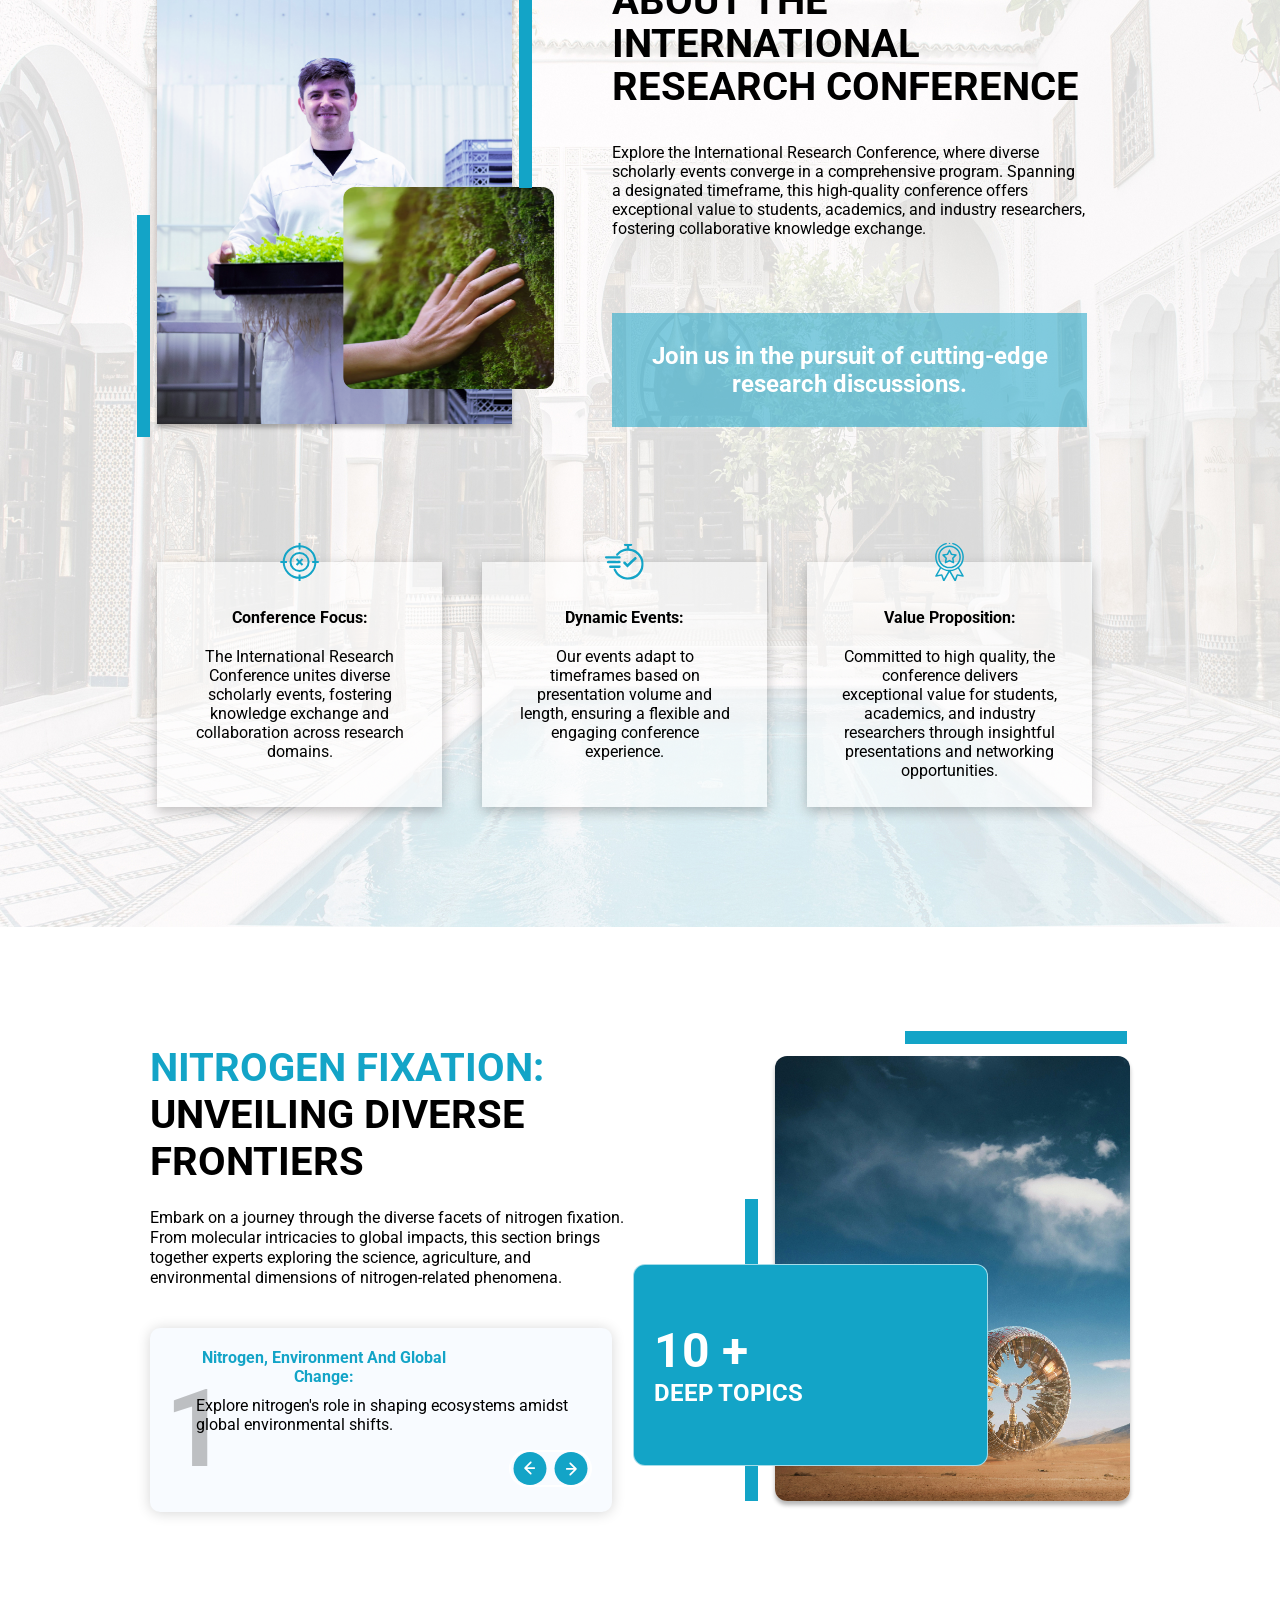
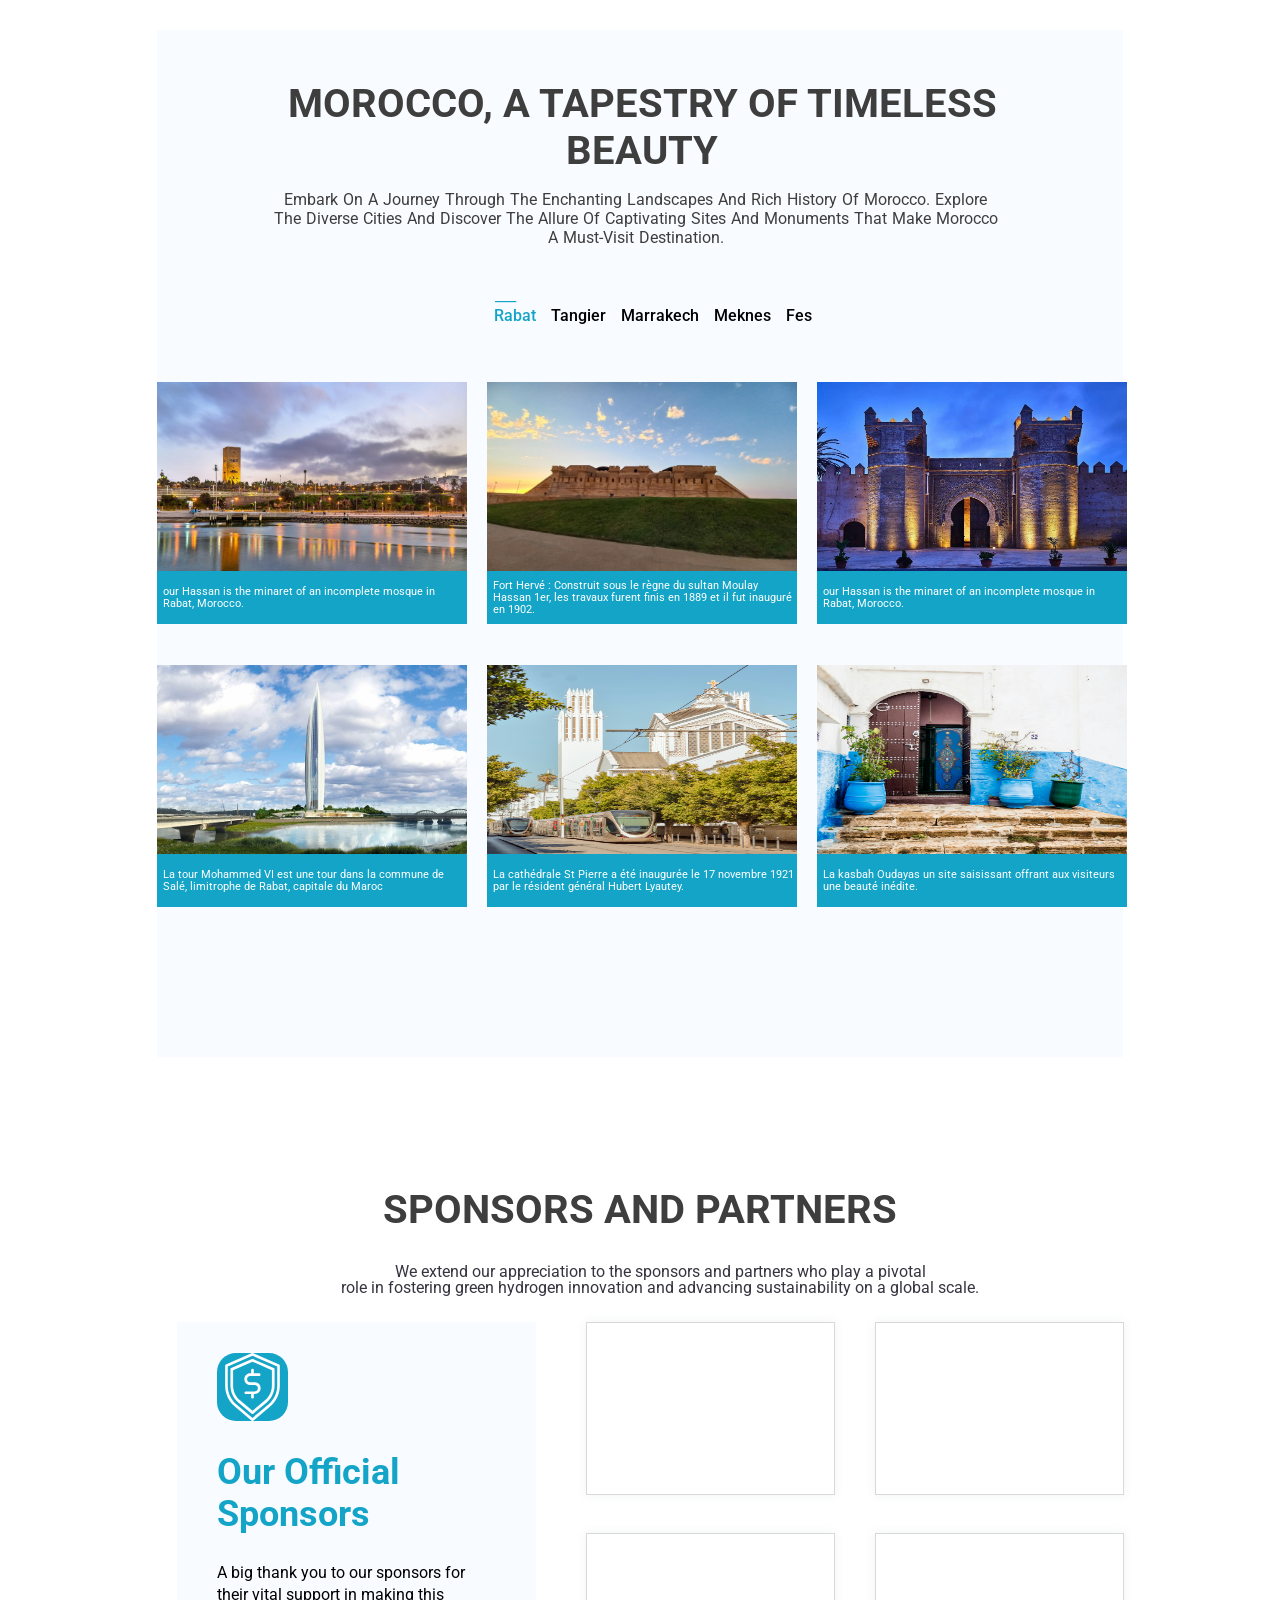
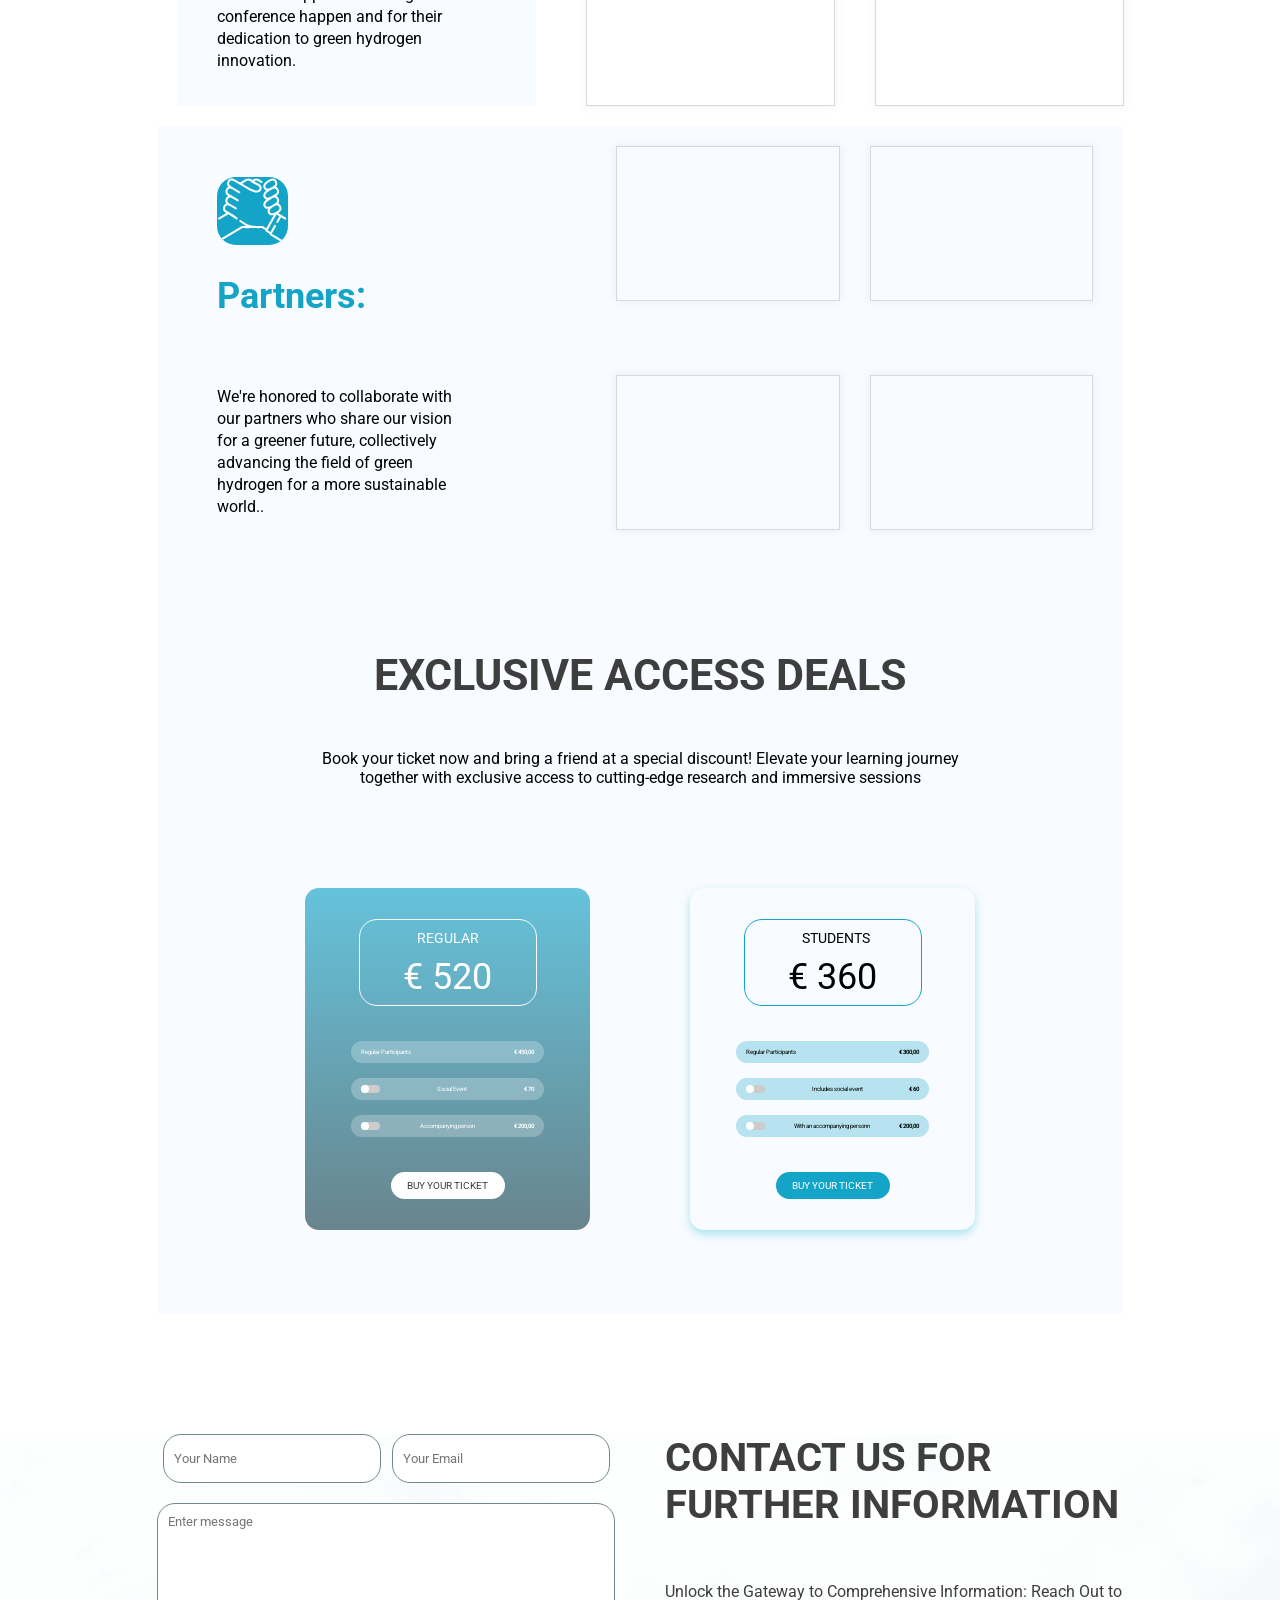
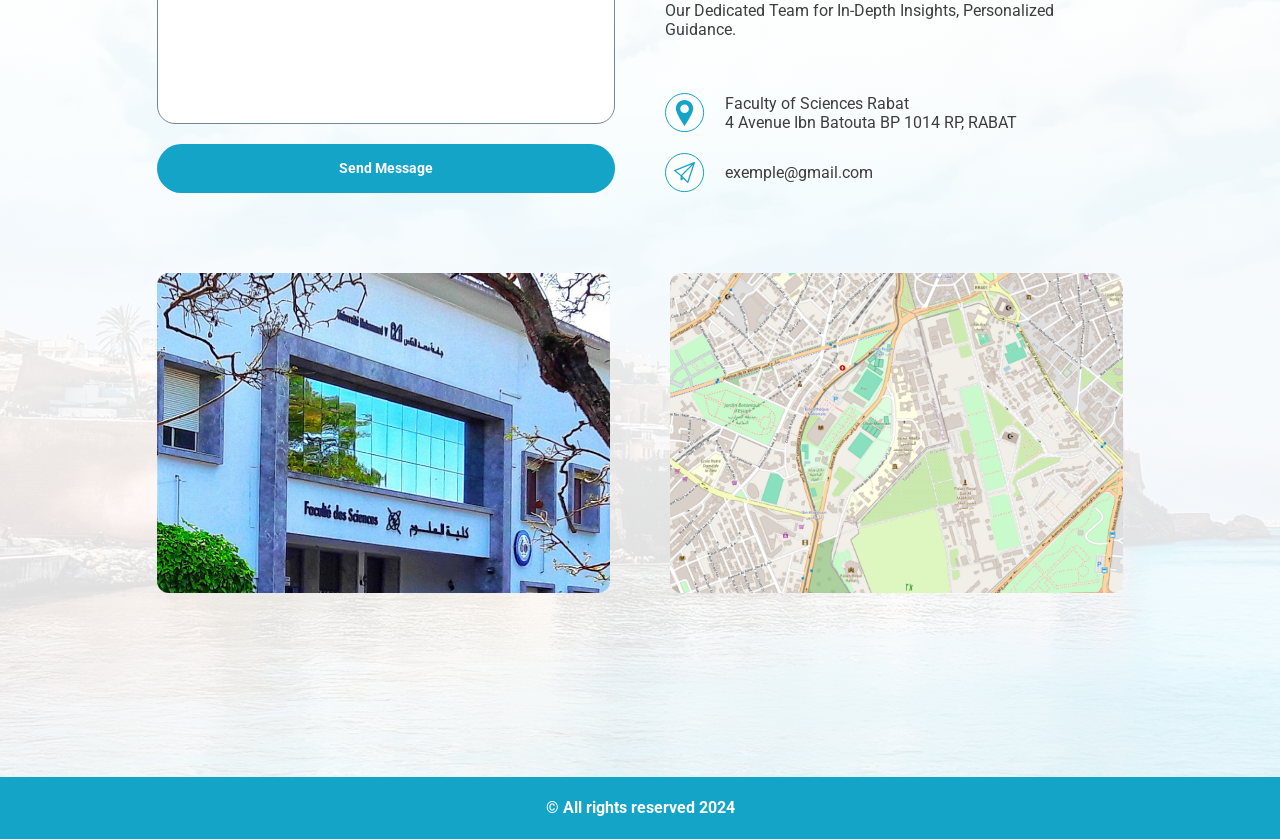
==== commit 394eed9f: "done responsive" ====
--- a/index.html
+++ b/index.html
@@ -183,59 +183,62 @@
       </div>
     </div>
   </div>
-  <div class="sec5">
-    <div class="con5 container">
-      <h1 class="sec5-title">Morocco, A Tapestry of Timeless Beauty</h1>
-      <p class="sec5-p">
-        Embark on a journey through the enchanting landscapes and rich history of Morocco. Explore <br>the
-        diverse cities and discover the allure of captivating sites and monuments that make Morocco <br>a
-        must-visit destination.
-      </p>
-      <div class="sec5-d1">
-        <div class="__">___</div>
-        <ul class="sec5-list">
-          <li class="sec5-list-li1"><a href="#" class="list1">Rabat</a></li>
-          <li class="sec5-list-li"><a href="#">Tangier</a></li>
-          <li class="sec5-list-li"><a href="#">Marrakech</a></li>
-          <li class="sec5-list-li"><a href="#">Meknes</a></li>
-          <li class="sec5-list-li"><a href="#">Fes</a></li>
-        </ul>
-      </div>
-      <div class="plants-d">
-        <div>
-          <img class="imgp" src="./assets/img3.jpeg" alt="img3">
-          <p class="plant">our Hassan is the minaret of an incomplete mosque in Rabat, Morocco.</p>
-        </div>
-        <div>
-          <img class="imgp" src="./assets/img4.jpeg" alt="img4">
-          <p class="plant">Fort Hervé : Construit sous le règne du sultan Moulay Hassan 1er, les travaux furent finis en
-            1889 et il fut inauguré en 1902.</p>
-        </div>
-        <div>
-          <img class="imgp" src="./assets/img5.jpeg" alt="img5">
-          <p class="plant">our Hassan is the minaret of an incomplete mosque in Rabat, Morocco.</p>
-        </div>
-      </div>
-      <div class="plants-d1">
-        <div>
-          <img class="imgp" src="./assets/img6.jpeg" alt="img3">
-          <p class="plant">La tour Mohammed VI est une tour dans la commune de Salé, limitrophe de Rabat, capitale du
-            Maroc</p>
-        </div>
-        <div>
-          <img class="imgp" src="./assets/img7.jpeg" alt="img4">
-          <p class="plant">La cathédrale St Pierre a été inaugurée le 17 novembre 1921 par le résident général Hubert
-            Lyautey. </p>
-        </div>
-        <div>
-          <img class="imgp" src="./assets/img8.jpeg" alt="img5">
-          <p class="plant">La kasbah Oudayas un site saisissant offrant aux visiteurs une beauté inédite. </p>
-        </div>
-      </div>
-    </div>
-  </div>
-  <!-- <div class="sec6">
-    <div class="container">
+  <div class="container">
+    <div class="sec5">
+      <div class="con5">
+        <h1 class="sec5-title">Morocco, A Tapestry of Timeless Beauty</h1>
+        <p class="sec5-p">
+          Embark on a journey through the enchanting landscapes and rich history of Morocco. Explore <br>the
+          diverse cities and discover the allure of captivating sites and monuments that make Morocco <br>a
+          must-visit destination.
+        </p>
+        <div class="sec5-d1">
+          <div class="__">___</div>
+          <ul class="sec5-list">
+            <li class="sec5-list-li1"><a href="#" class="list1">Rabat</a></li>
+            <li class="sec5-list-li"><a href="#">Tangier</a></li>
+            <li class="sec5-list-li"><a href="#">Marrakech</a></li>
+            <li class="sec5-list-li"><a href="#">Meknes</a></li>
+            <li class="sec5-list-li"><a href="#">Fes</a></li>
+          </ul>
+        </div>
+        <div class="plants-d">
+          <div>
+            <img class="imgp" src="./assets/img3.jpeg" alt="img3">
+            <p class="plant">our Hassan is the minaret of an incomplete mosque in Rabat, Morocco.</p>
+          </div>
+          <div>
+            <img class="imgp" src="./assets/img4.jpeg" alt="img4">
+            <p class="plant">Fort Hervé : Construit sous le règne du sultan Moulay Hassan 1er, les travaux furent finis
+              en
+              1889 et il fut inauguré en 1902.</p>
+          </div>
+          <div>
+            <img class="imgp" src="./assets/img5.jpeg" alt="img5">
+            <p class="plant">our Hassan is the minaret of an incomplete mosque in Rabat, Morocco.</p>
+          </div>
+        </div>
+        <div class="plants-d1">
+          <div>
+            <img class="imgp" src="./assets/img6.jpeg" alt="img3">
+            <p class="plant">La tour Mohammed VI est une tour dans la commune de Salé, limitrophe de Rabat, capitale du
+              Maroc</p>
+          </div>
+          <div>
+            <img class="imgp" src="./assets/img7.jpeg" alt="img4">
+            <p class="plant">La cathédrale St Pierre a été inaugurée le 17 novembre 1921 par le résident général Hubert
+              Lyautey. </p>
+          </div>
+          <div>
+            <img class="imgp" src="./assets/img8.jpeg" alt="img5">
+            <p class="plant">La kasbah Oudayas un site saisissant offrant aux visiteurs une beauté inédite. </p>
+          </div>
+        </div>
+      </div>
+    </div>
+  </div>
+  <div class=" container">
+    <div class="sec6">
       <div class="sec6-d1">
         <h1 class="sec6-title">Sponsors and partners</h1>
         <div class="sec6-p2">We extend our appreciation to the sponsors and partners who play a pivotal
@@ -287,8 +290,8 @@
       </div>
     </div>
   </div>
-  <div class="sec7">
-    <div class="container">
+  <div class="container">
+    <div class="sec7">
       <div class="sec7-div1">
         <h1>Exclusive Access Deals</h1>
         <p>
@@ -359,6 +362,7 @@
       </div>
     </div>
   </div>
+
   <div class="sec8">
     <div class="bg-sec8">
       <div class="filter">
@@ -406,7 +410,7 @@
   </div>
   <div class="footer">
     © All rights reserved 2024
-  </div> -->
+  </div>
   <script src="./index.js"></script>
 </body>
 
--- a/style.css
+++ b/style.css
@@ -42,6 +42,7 @@
     flex-direction: column;
     color: #13A4C7;
     text-align: center;
+    max-width: 137px;
 }
 .logo > h1 
 {
@@ -692,11 +693,11 @@
 }
 
 .sec6{
-    Width:100%px;
-    Height:1283px;
-    display: flex;
-    justify-content: center;
-    text-align: center;
+    Width:100%;
+    display: flex;
+    justify-content: center;
+    text-align: center;
+    flex-direction: column;
 }
 .sec6-d1{
     margin-top: 130px;
@@ -775,10 +776,8 @@
     line-height: 22px;
 }
 .all-tach{
-    Height: 384px;
-    width: 500px;
+    width: 100%;
     column-gap: 50px;
-    margin-top: 80px;
     display: flex;
     padding: 20px;
 }
@@ -797,9 +796,7 @@
 .sec6-d2{
     background-color: #F8FBFF;
     position: relative;
-    Width:966.29px;
-    Height:398.28px;
-
+    width: 100%;
 }
 .sec6-plantt{
     margin: 0px 10px 0px 20px;
@@ -1148,6 +1145,8 @@
     width: 453px;
     height: 320px;
     border-radius: 12px;
+    background-position: center;
+    object-fit: cover;
 }
 .footer {
     display: flex;
@@ -1278,9 +1277,10 @@
         bottom: -50%;
         row-gap: 20px;
         width: auto;
+        transform: scale(0.8);
     }
     .sec2 {
-        margin-top: 480px;
+        margin-top: 400px;
         width: auto;
         height: auto;
     }
@@ -1385,7 +1385,7 @@
     }
     .parag{
         width: auto;
-        height: auto;
+        min-height: 50px;
     }
     .c{
         bottom: -300px;
@@ -1393,7 +1393,7 @@
         overflow-x: scroll;
     }
     .sec4 {
-        margin-top: 300px;
+        margin-top: 400px;
     }
     .y {
         width: 100%;
@@ -1425,11 +1425,169 @@
     }
     .sec4-left > p {
         width: 100%;
+        margin-bottom: 20px;
     }
     .sec4-right {
         transform: scale(0.7);
     }
+    .sec5 {
+        
+        width: 100%;
+        height: fit-content;
+    }
     .con5 {
-        margin-top: 580px;
+        transform: translateY(0px);
+        width: 100%;
+        height: fit-content;
+    }
+    .sec5-title{
+        width: 100%;
+        height: fit-content;
+    }
+    .sec5-p{
+        width: 80%;
+        text-align: left;
+        margin-bottom: 20px;
+        height: fit-content;
+    }
+    .plants-d{
+        transform: translateY(0);
+        flex-direction: column;
+        width: 100%;
+        height: fit-content;
+        /* padding: 60px 0; */
+    }
+    .btn {
+        max-width: 135px;
+    }
+    .plants-d1 {
+        transform: translateY(0);
+        flex-direction: column;
+        width: 100%;
+        height: fit-content;
+    }
+    .sec6-title {
+        width: 100%;
+        height: auto;
+    }
+    .sec6-d1>div{
+        width: 100%;
+        height: auto;
+    }
+    .sec6-p2{
+        width: 100%;
+        height: auto;
+    }
+    .all-tach {
+        flex-direction: column;
+    }
+    .sec6-right {
+        width: 100%;
+    }
+    .sec6-title2{
+        width: 100%;
+        margin: 0;
+        padding-left: 20px;
+    }
+    .sec6-p2{
+        width: 100%;
+        margin: 0;
+        padding-left: 20px;
+    }
+    .plants1 {
+        flex-direction: column;
+        width: 100%;
+        height: fit-content;
+        justify-content: center;
+        align-items: center;
+        row-gap: 20px;
+    }
+    .sec4-im {
+        width: 50%;
+    }
+    .sec6-plants{
+        height: auto;
+        width: 100%;
+    }
+    .sec6-rightt {
+        width: 100%;
+    }
+    .sec7 {
+        height: auto;
+    }
+    .sec7-div1 {
+        width: 100%;
+        height: auto;
+    }
+    .sec7-div1>h1{
+        width: 100%;
+        height: auto;
+    }
+    .sec7-div1>p{
+        width: 80%;
+        height: auto;
+    }
+    .sec7-div2 {
+        width: 100%;
+        height: auto;
+        flex-direction: column;
+        row-gap: 40px;
+    }
+    .sec8 {
+        margin-top: 400px;
+    }
+    .top{
+        flex-direction: column-reverse;
+        width: 100%;
+    }
+    .form-container {
+        width: 100%;
+    }
+    .input-group {
+        flex-direction: column;
+        row-gap: 20px;
+        width: 100%;
+    }
+    .inp {
+        width: 100%;
+    }
+    .text-area{
+        width: 100%;
+    }
+    .submit{
+        width: 50%;
+    }
+    .form-h1{
+        width: 100%;
+        height: auto;
+    }
+    .form-desc {
+        width: 100%;
+        row-gap: 20px;
+        margin-bottom: 40px;
+    }
+    .filter{
+        height: auto;
+    }
+    .map-container {
+        width: 100%;
+        flex-direction: column;
+    }
+    .last-img{
+        width: 100%;
+        margin-bottom: 20px;
+    }
+    .list1{
+        font-size: 14px;
+    }
+    .sec5-list-li>a{
+        font-size: 14px;
+    }
+    .sec7-div1{
+        transform: translateY(0);
+    }
+    .sec7-div2{
+        padding: 50px 0;
+        transform: translate(0);
     }
   }
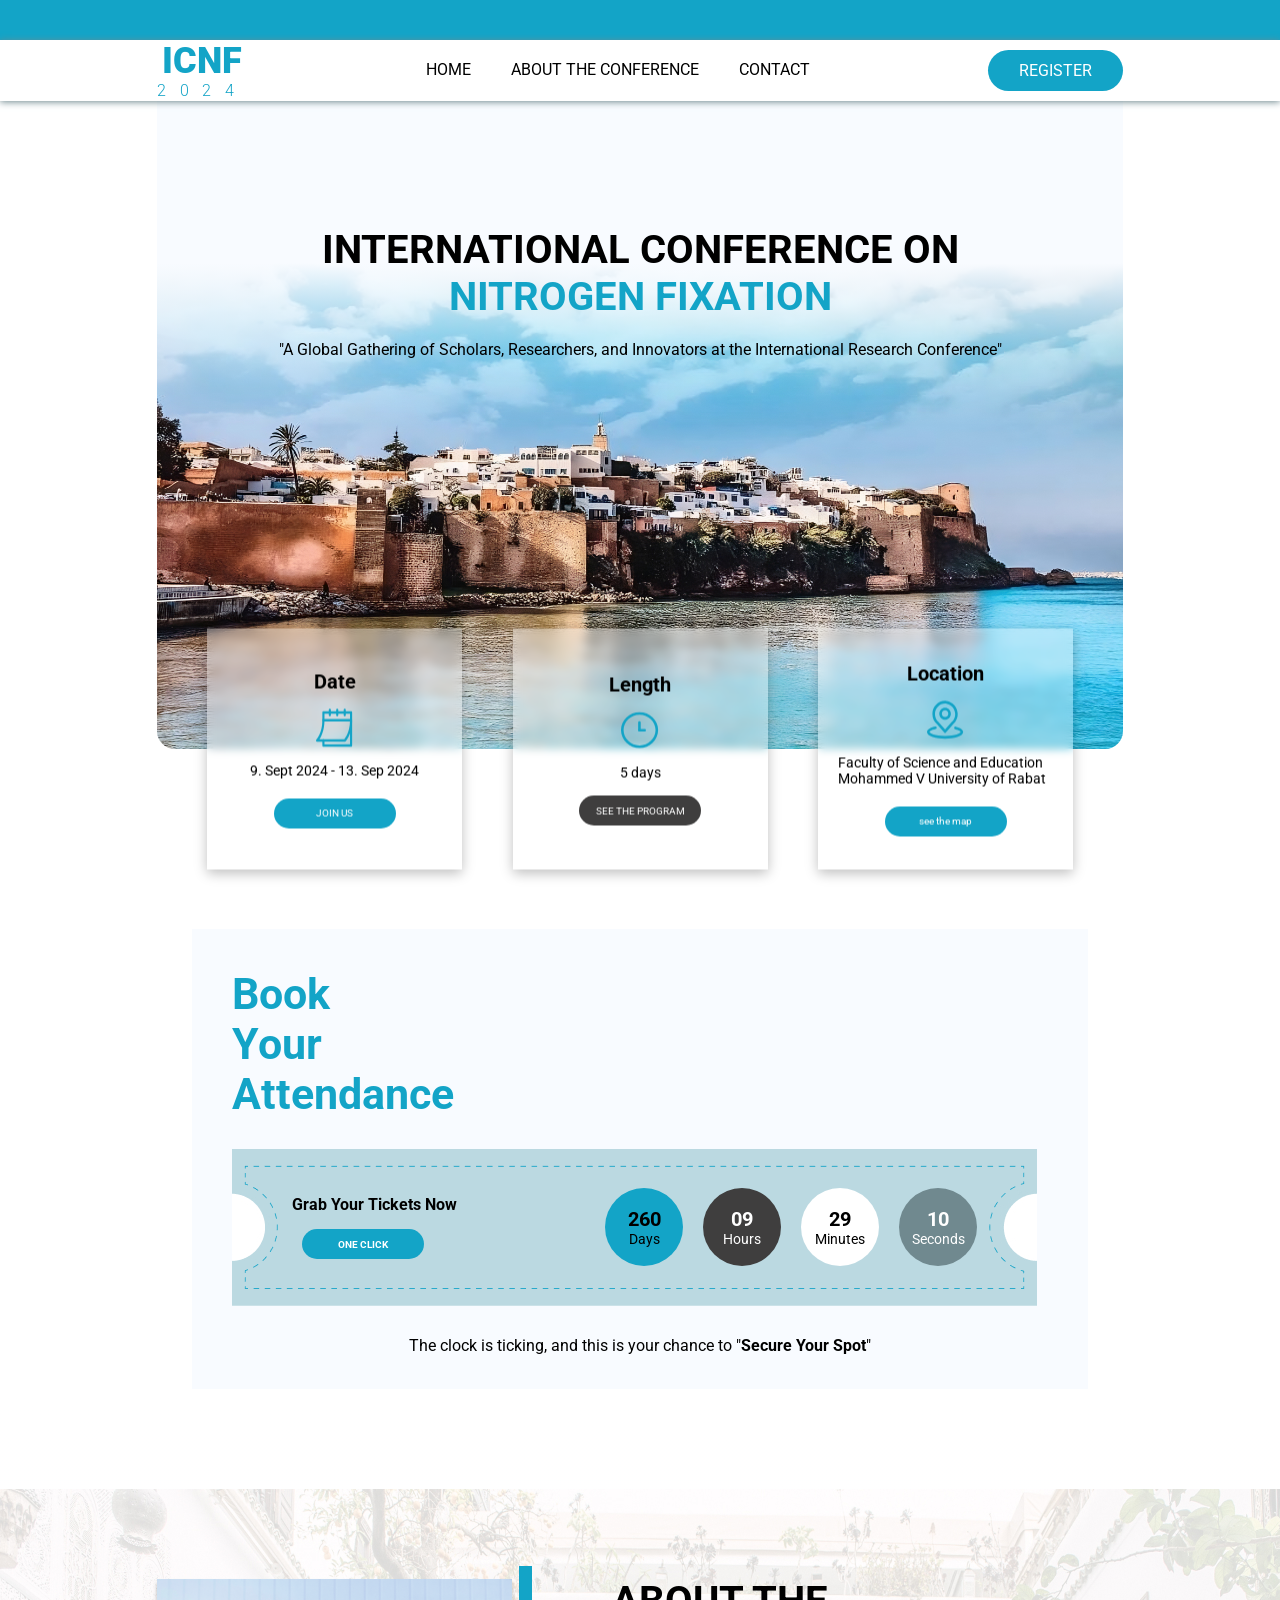
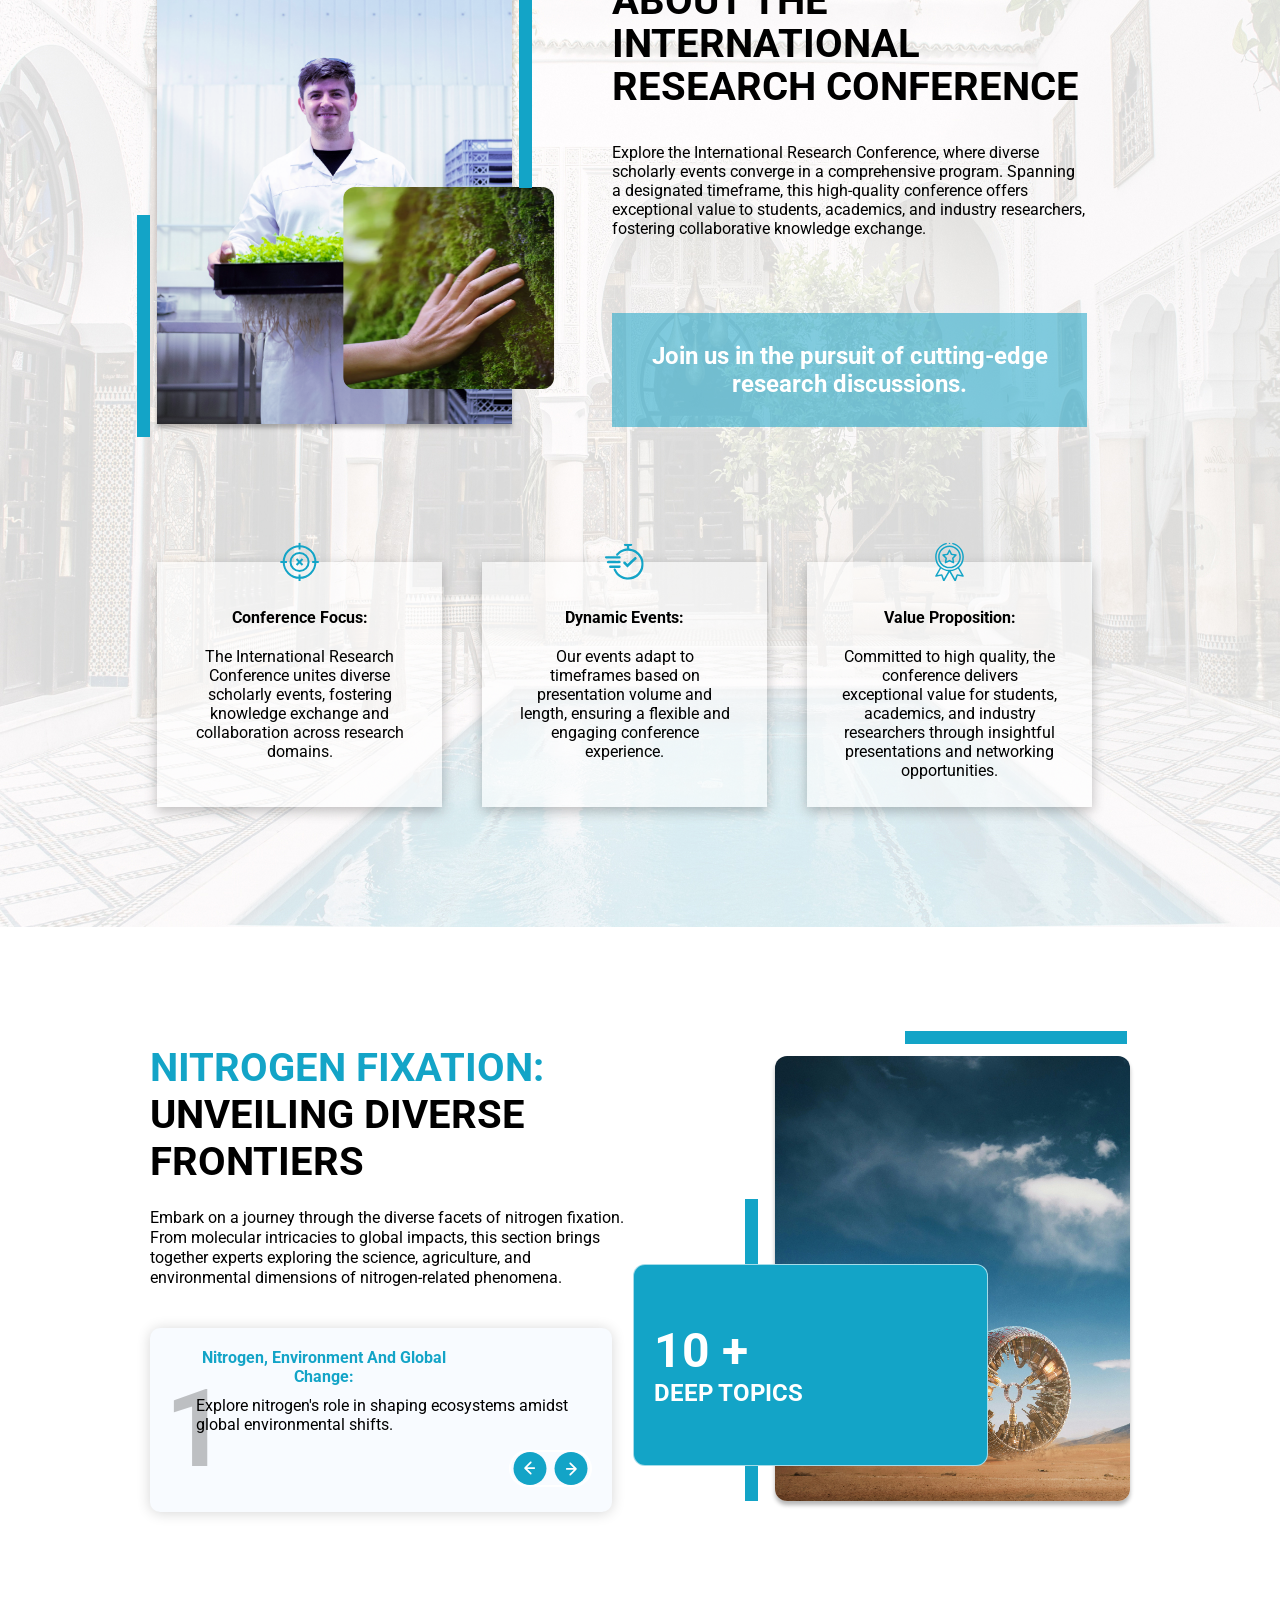
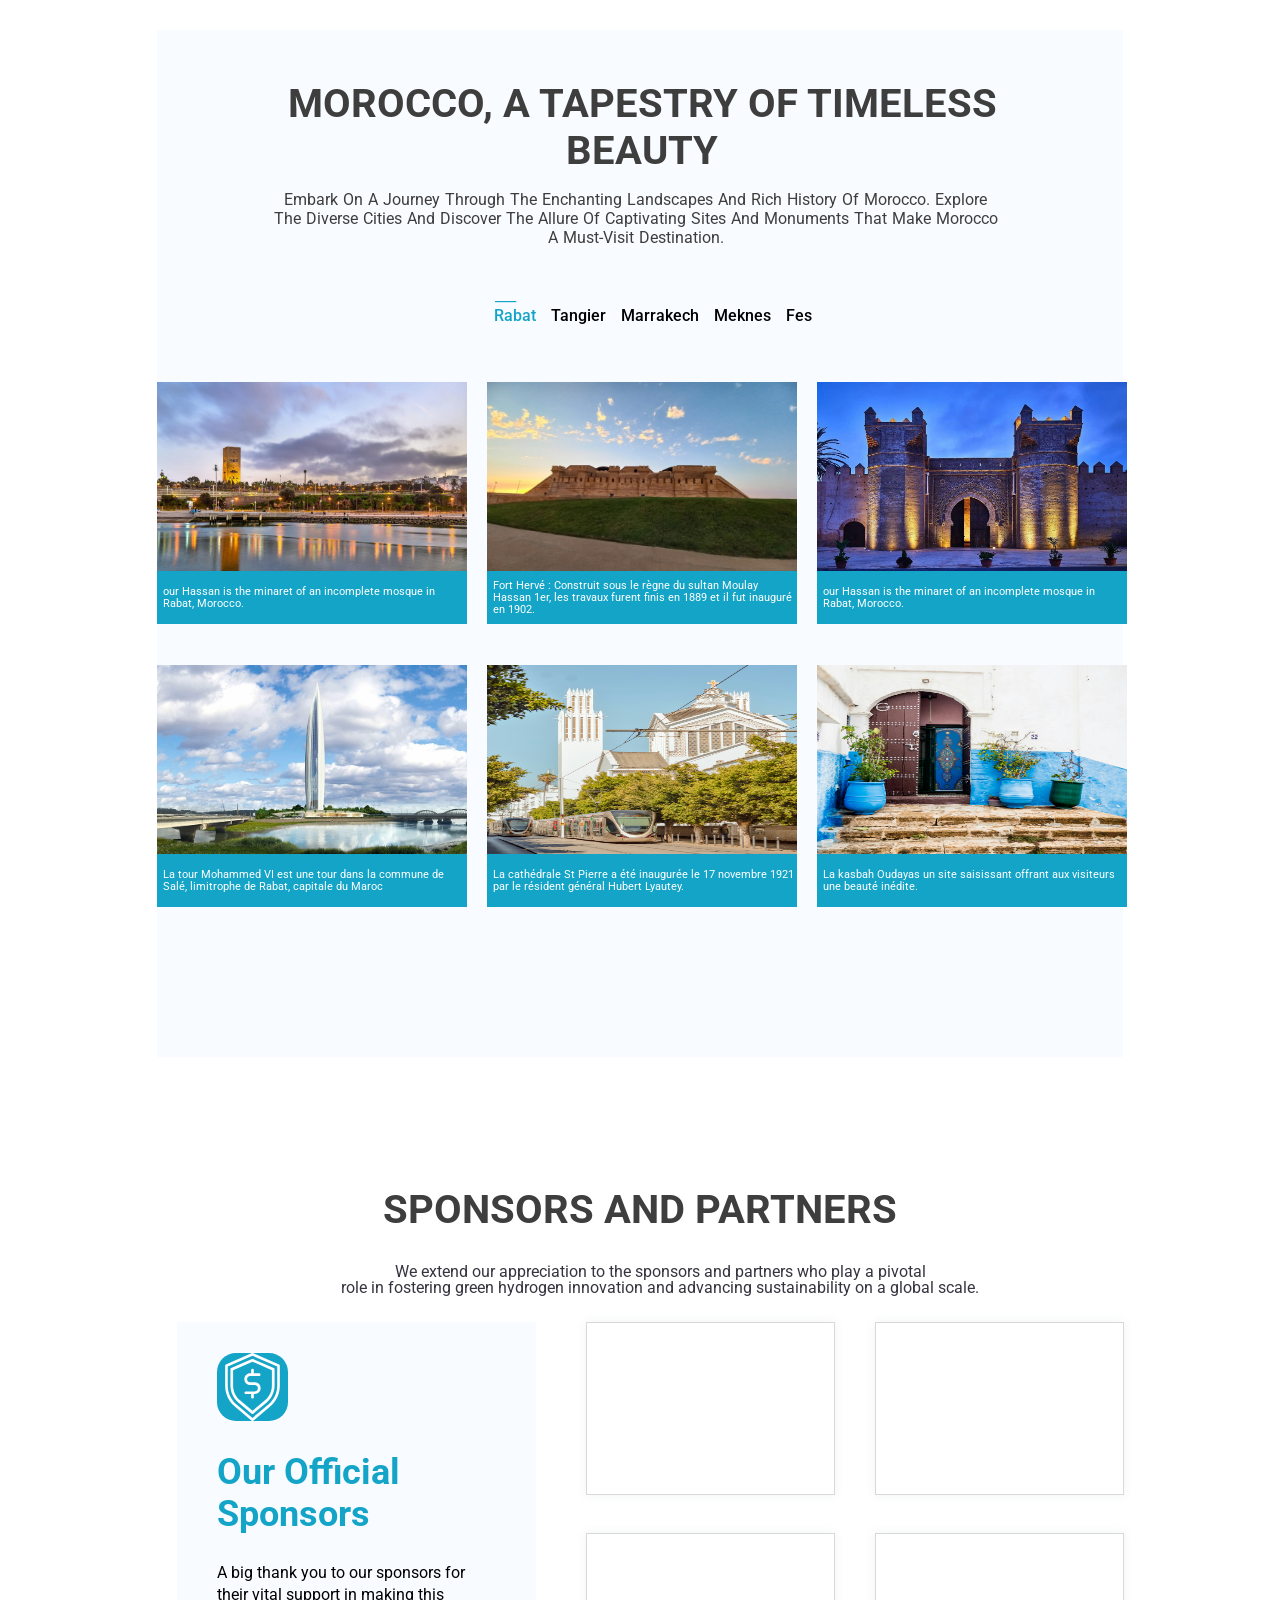
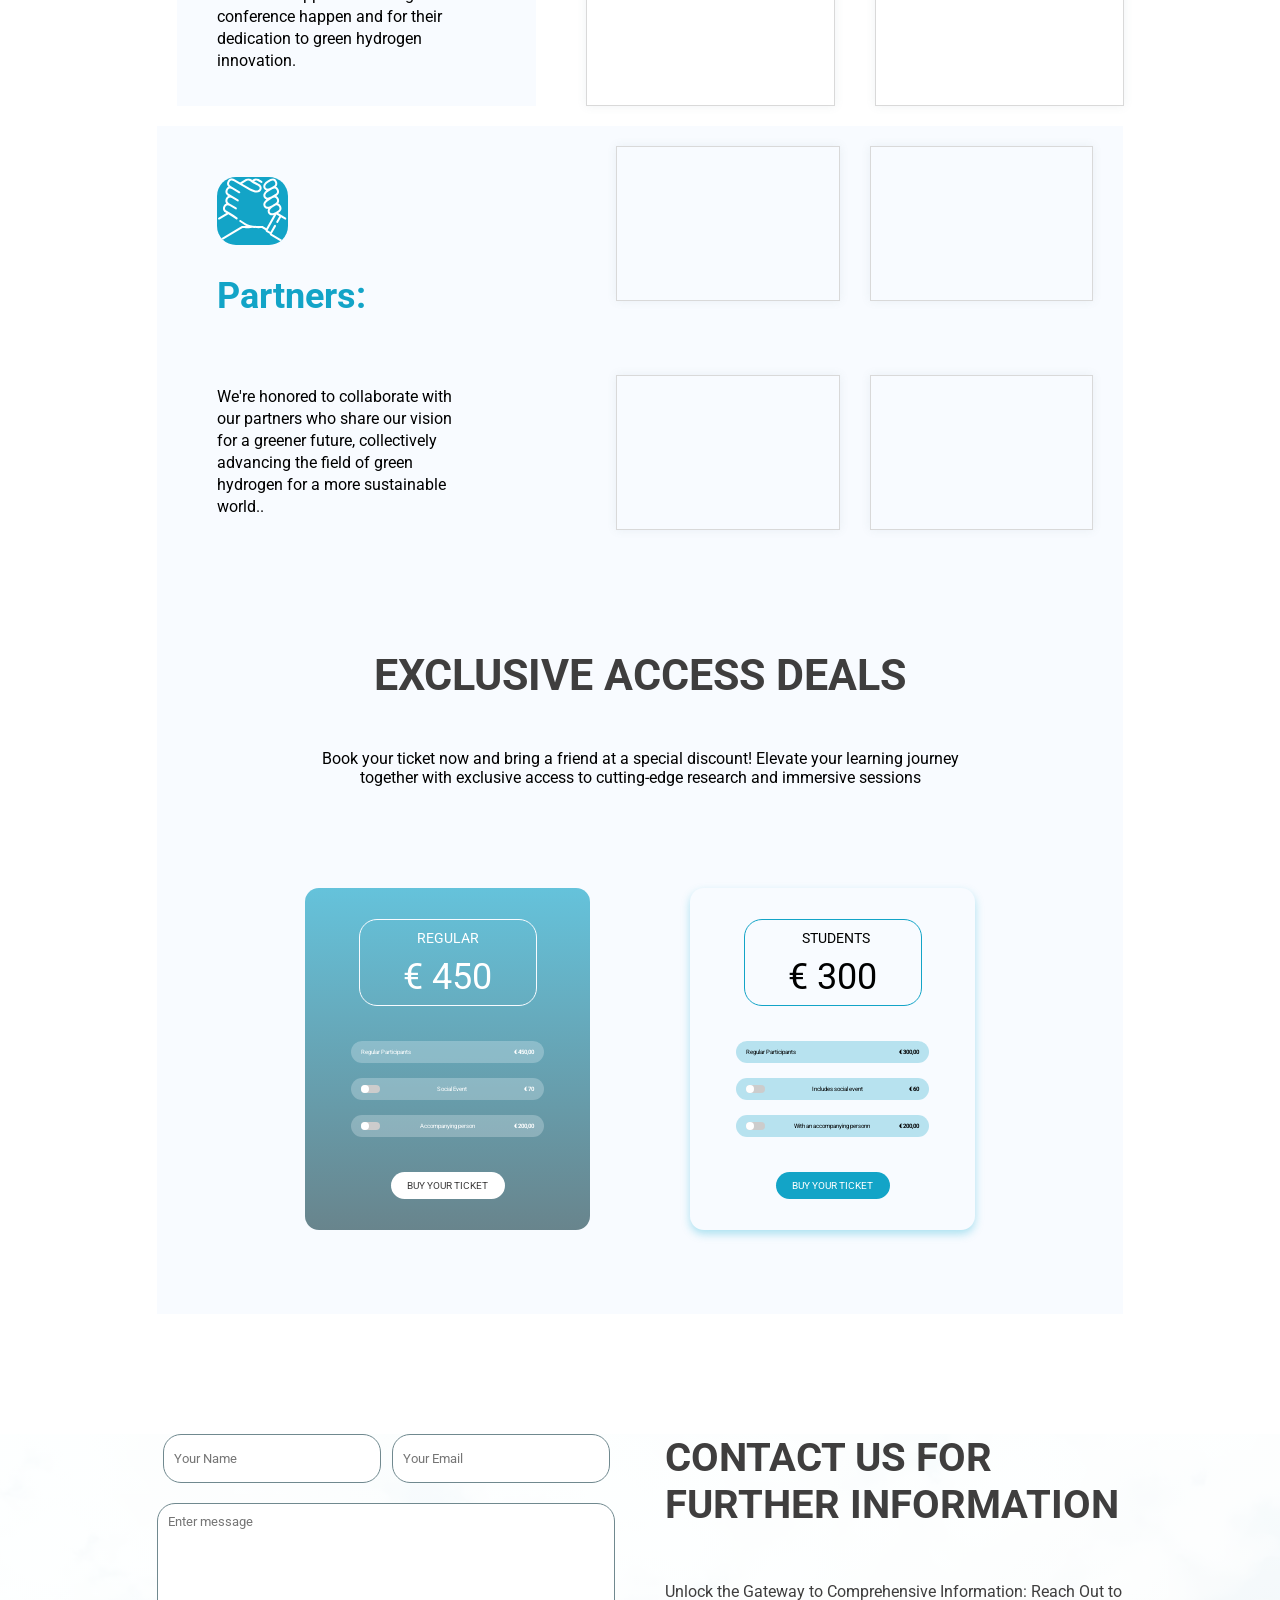
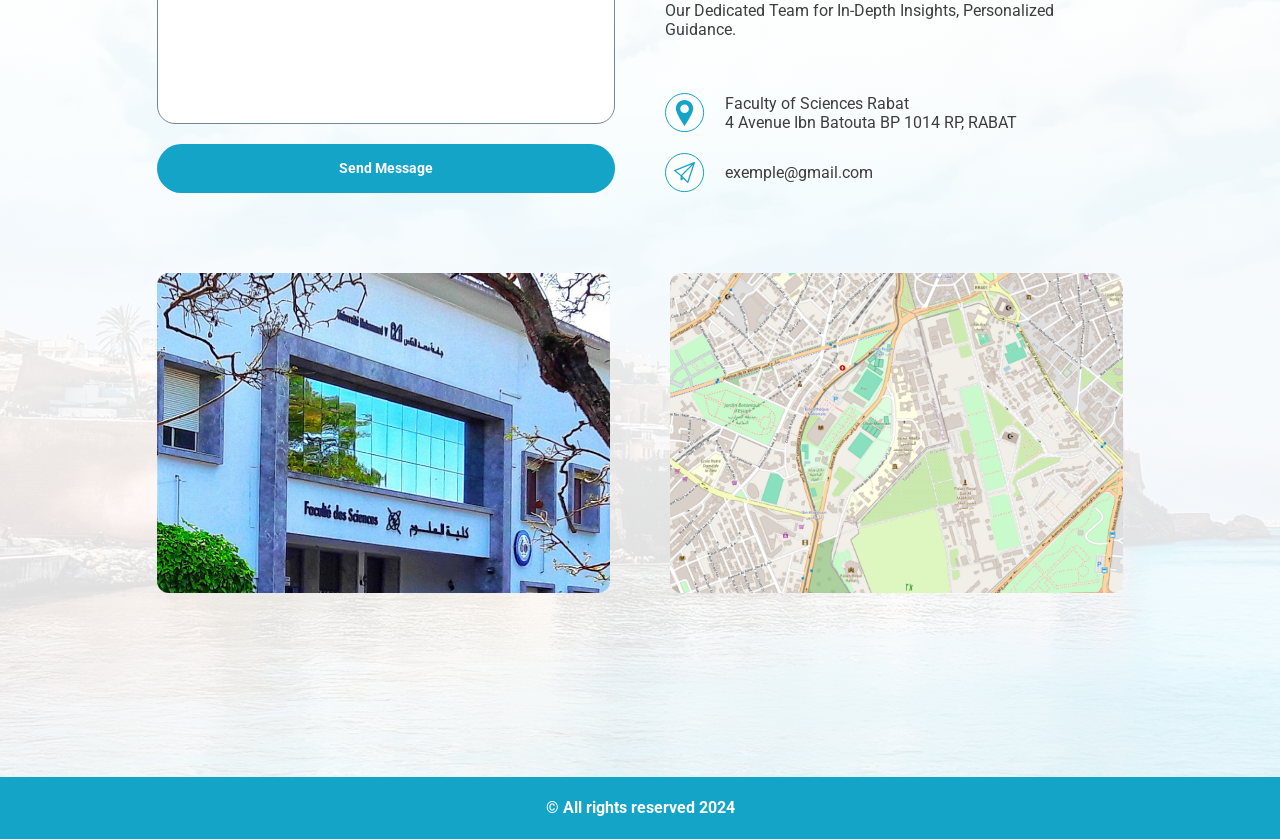
==== commit 0dba92ac: "make the cards more reactive to the price selected" ====
--- a/index.html
+++ b/index.html
@@ -304,7 +304,7 @@
         <div class="sec7-div2-1">
           <div class="div2-title">
             <p>regular</p>
-            <div class="div-title-sec7">€ 520</div>
+            <div class="div-title-sec7" id="r-price">€ 450</div>
           </div>
           <div class="btns">
             <div class="btnl">
@@ -313,7 +313,7 @@
             </div>
             <div class="btnl">
               <label class="switch">
-                <input type="checkbox">
+                <input type="checkbox" id="r70">
                 <span class="slider round"></span>
               </label>
               <p class="p">Social Event</p>
@@ -321,7 +321,7 @@
             </div>
             <div class="btnl">
               <label class="switch">
-                <input type="checkbox">
+                <input type="checkbox" id="r200">
                 <span class="slider round"></span>
               </label>
               <p class="p">Accompanying person</p>
@@ -333,7 +333,7 @@
         <div class="sec7-dev2-2">
           <div class="div2-title2">
             <p>Students</p>
-            <div class="div-title-sec7">€ 360</div>
+            <div class="div-title-sec7" id="s-price">€ 300</div>
           </div>
           <div class="btns">
             <div class="btnl2">
@@ -342,7 +342,7 @@
             </div>
             <div class="btnl2">
               <label class="switch">
-                <input type="checkbox">
+                <input type="checkbox" id="s60">
                 <span class="slider round"></span>
               </label>
               <p class="p22">Includes social event</p>
@@ -350,7 +350,7 @@
             </div>
             <div class="btnl2">
               <label class="switch">
-                <input type="checkbox">
+                <input type="checkbox" id="s200">
                 <span class="slider round"></span>
               </label>
               <p class="p22">With an accompanying personn</p>
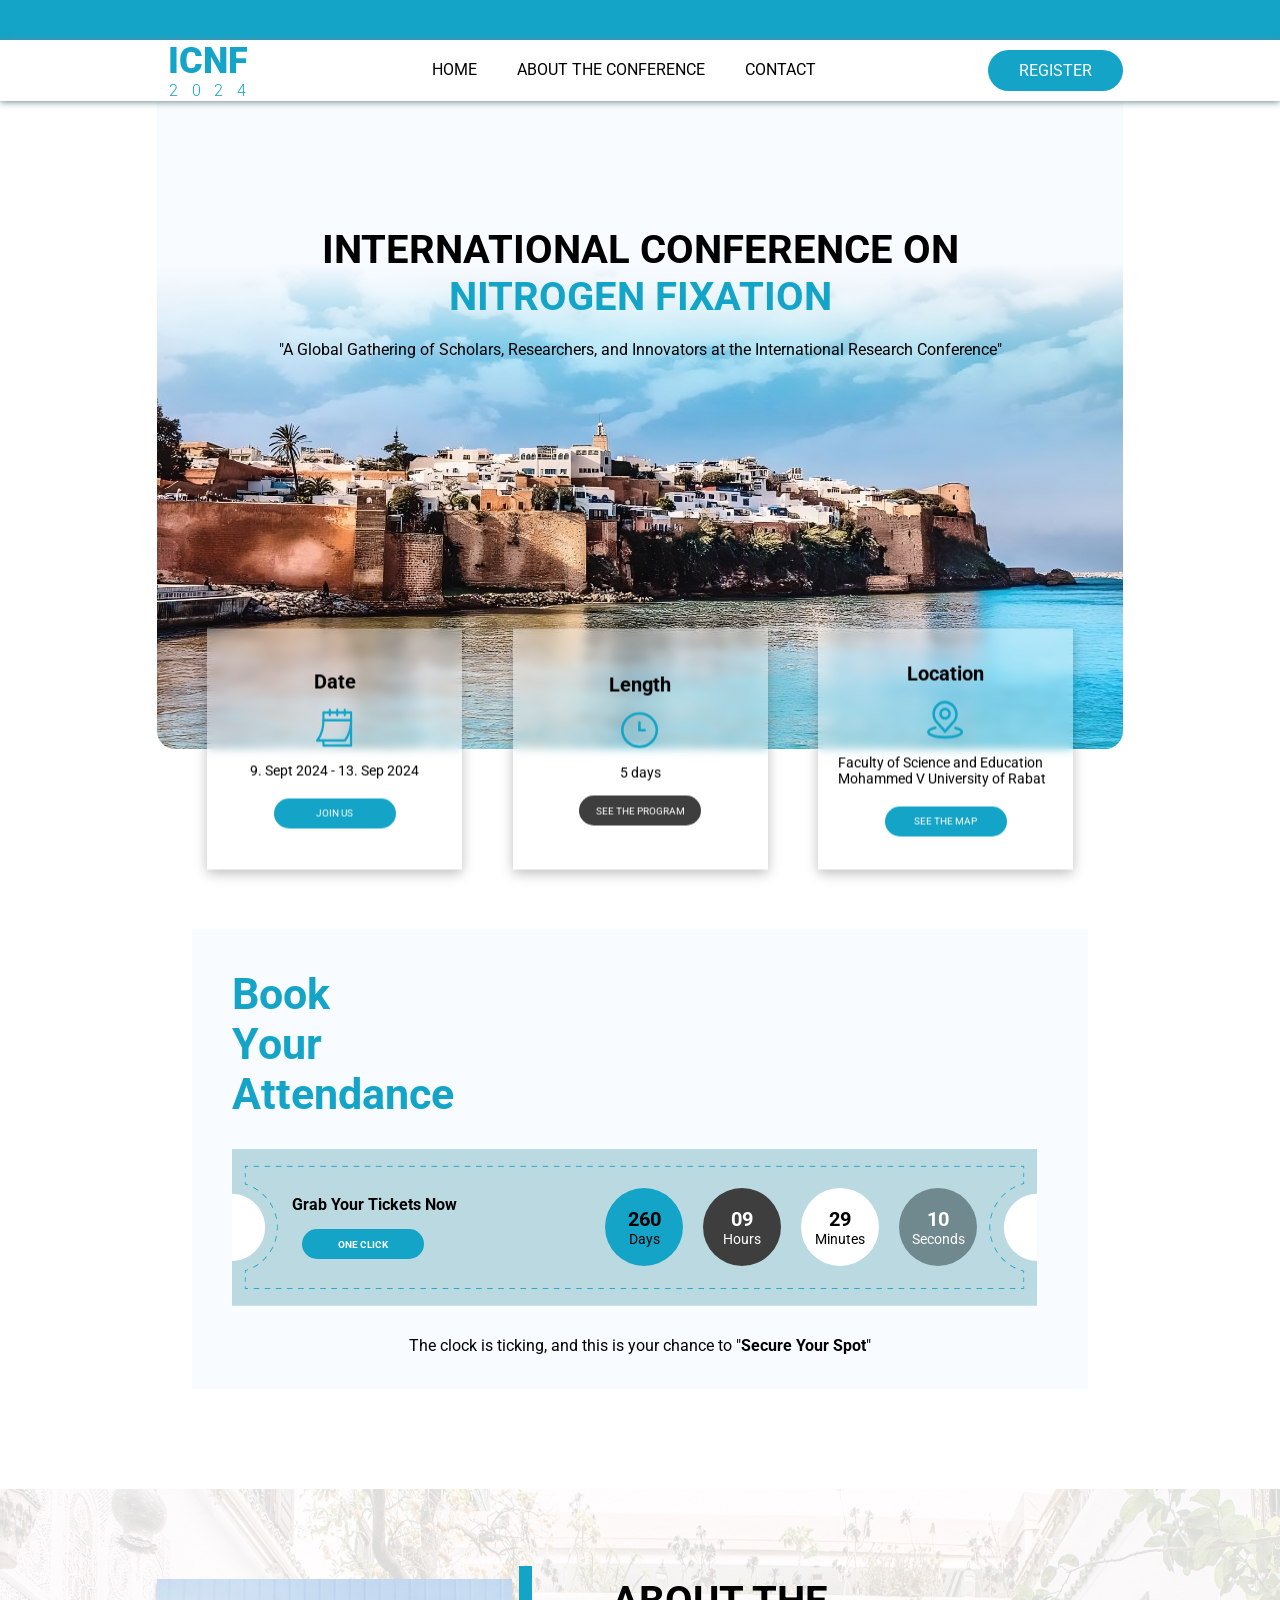
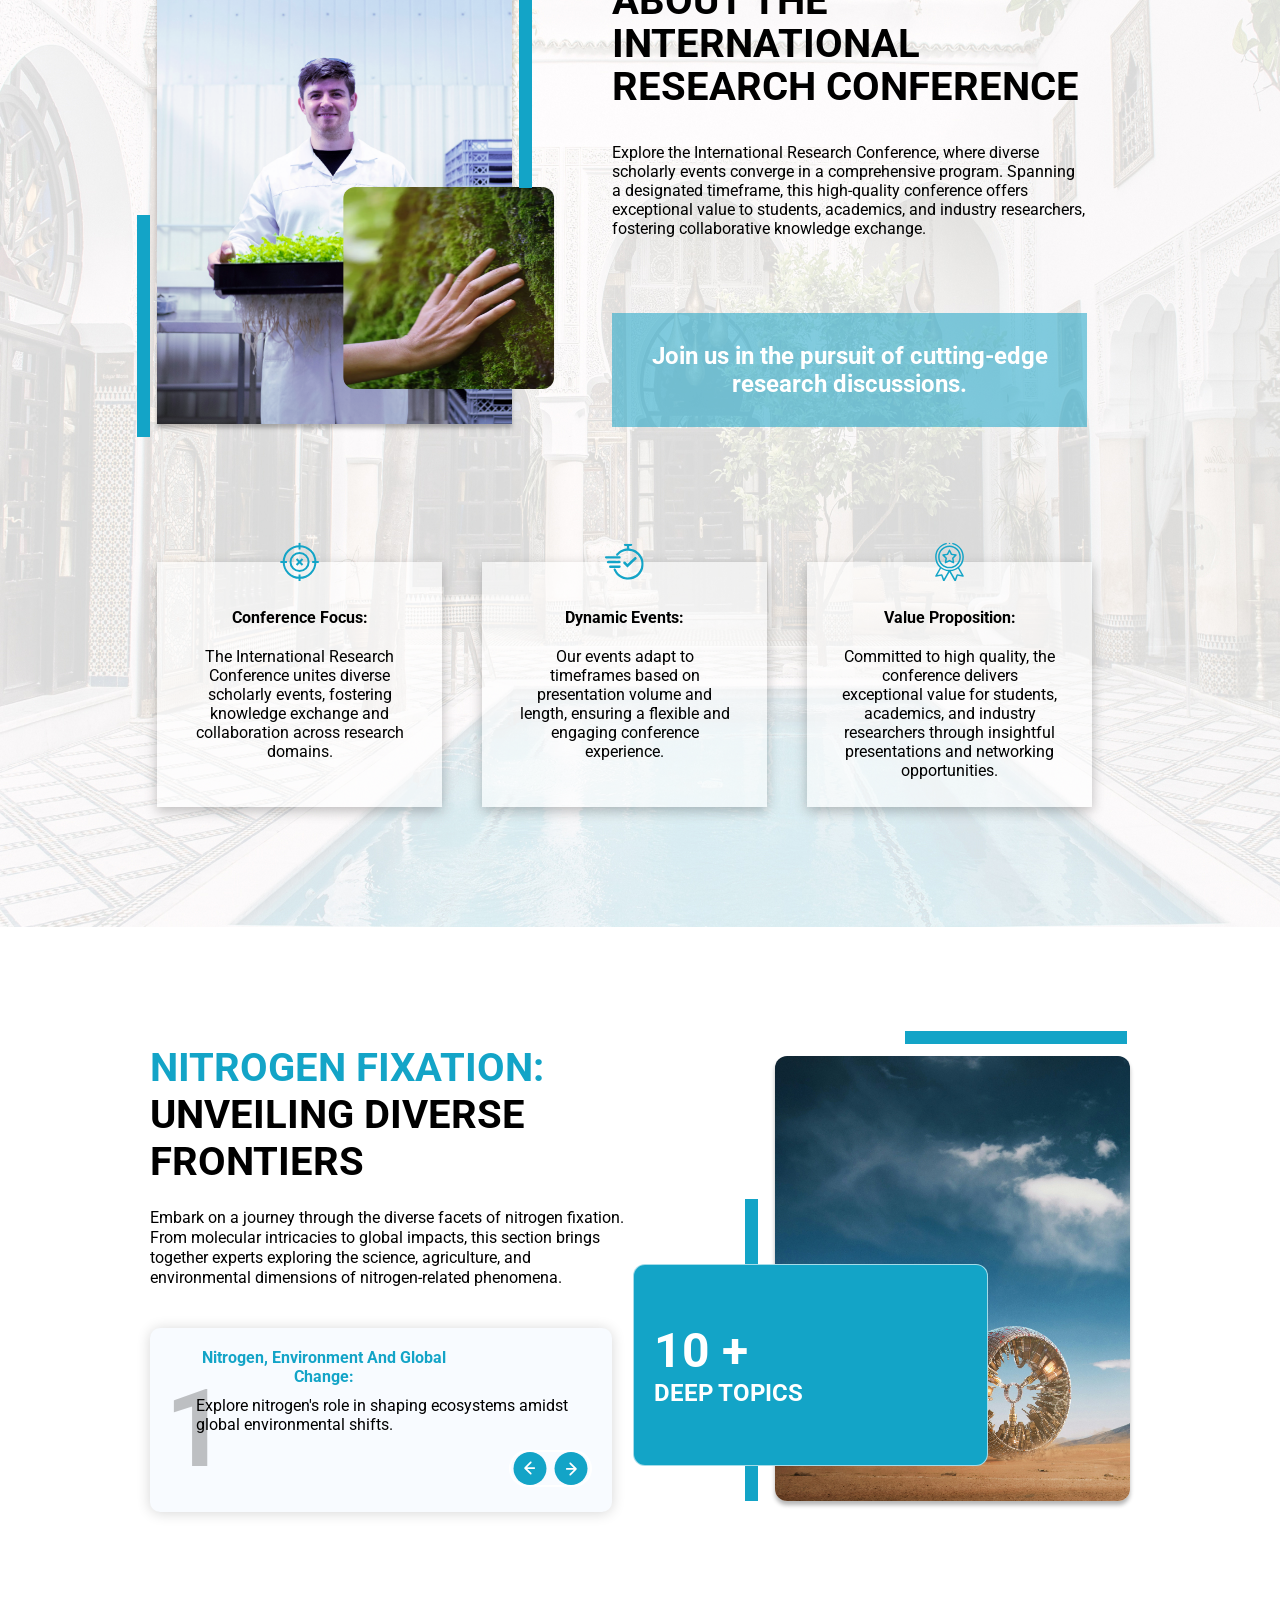
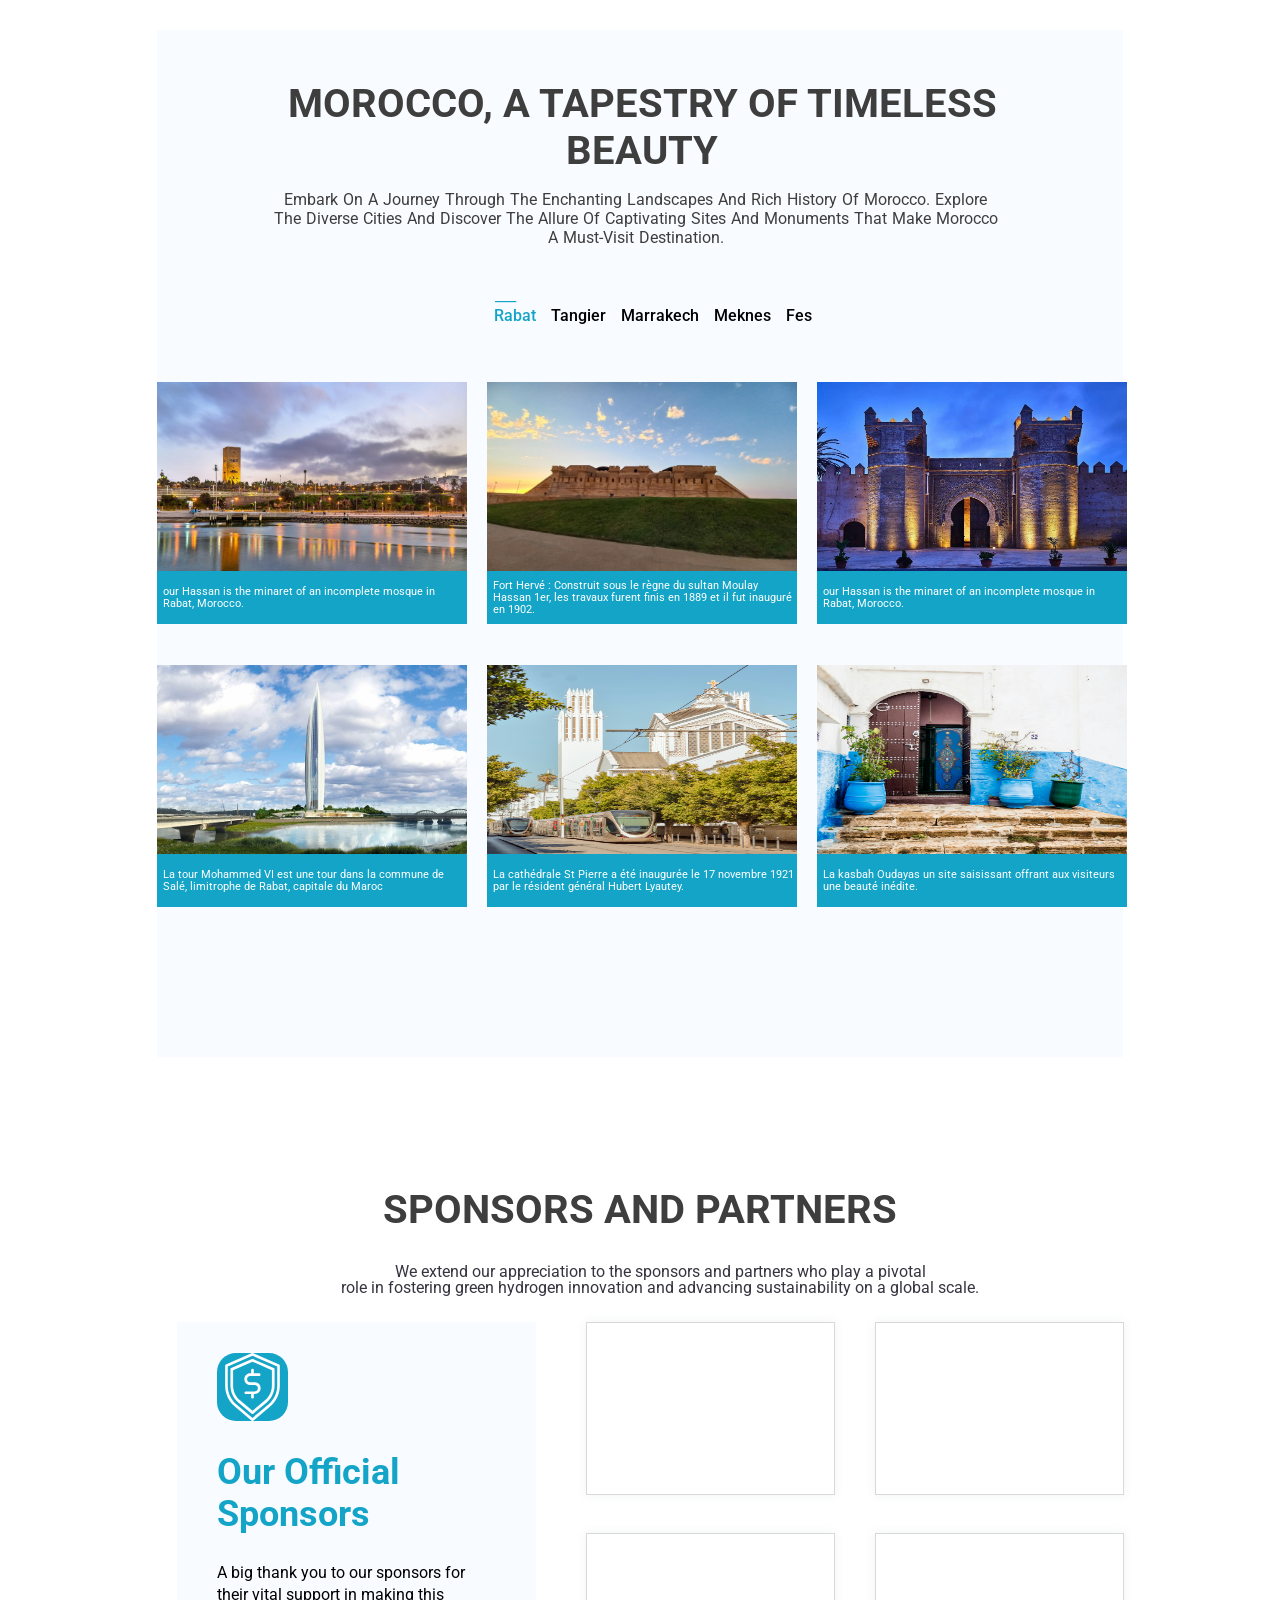
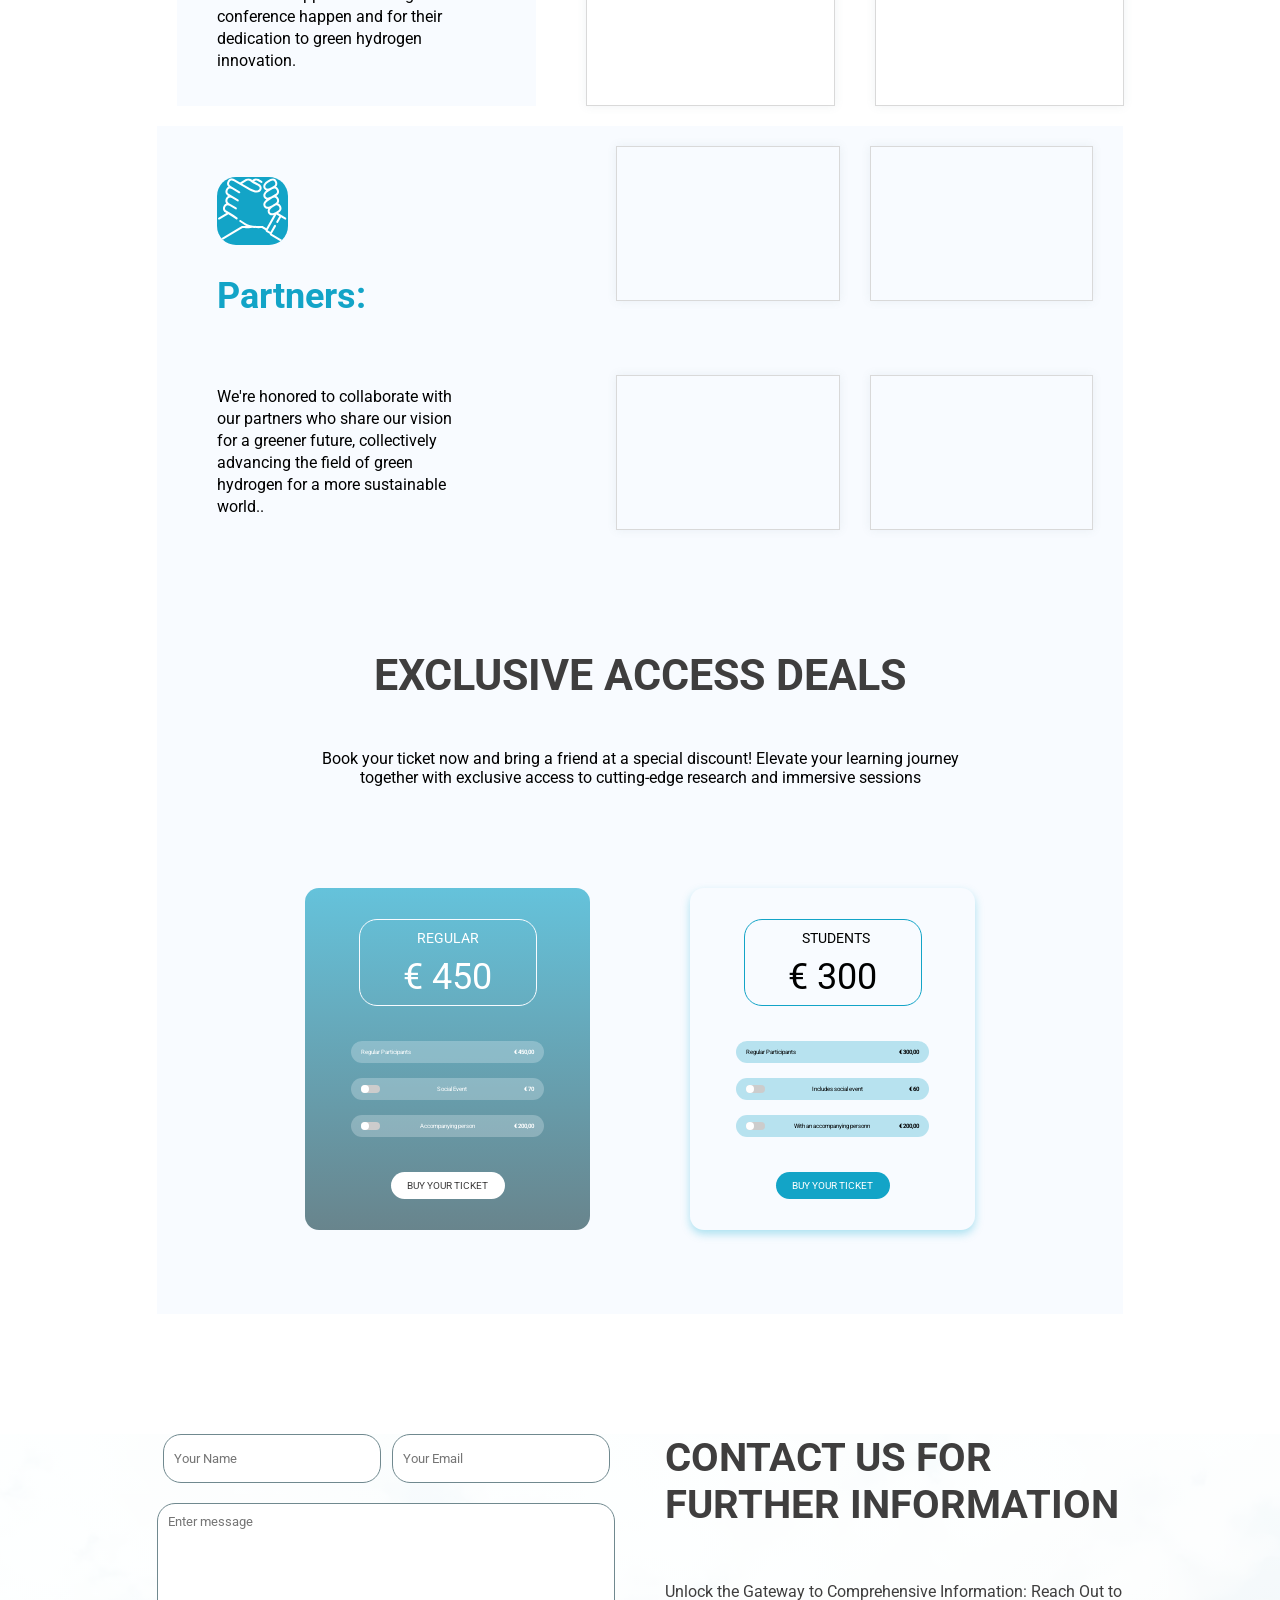
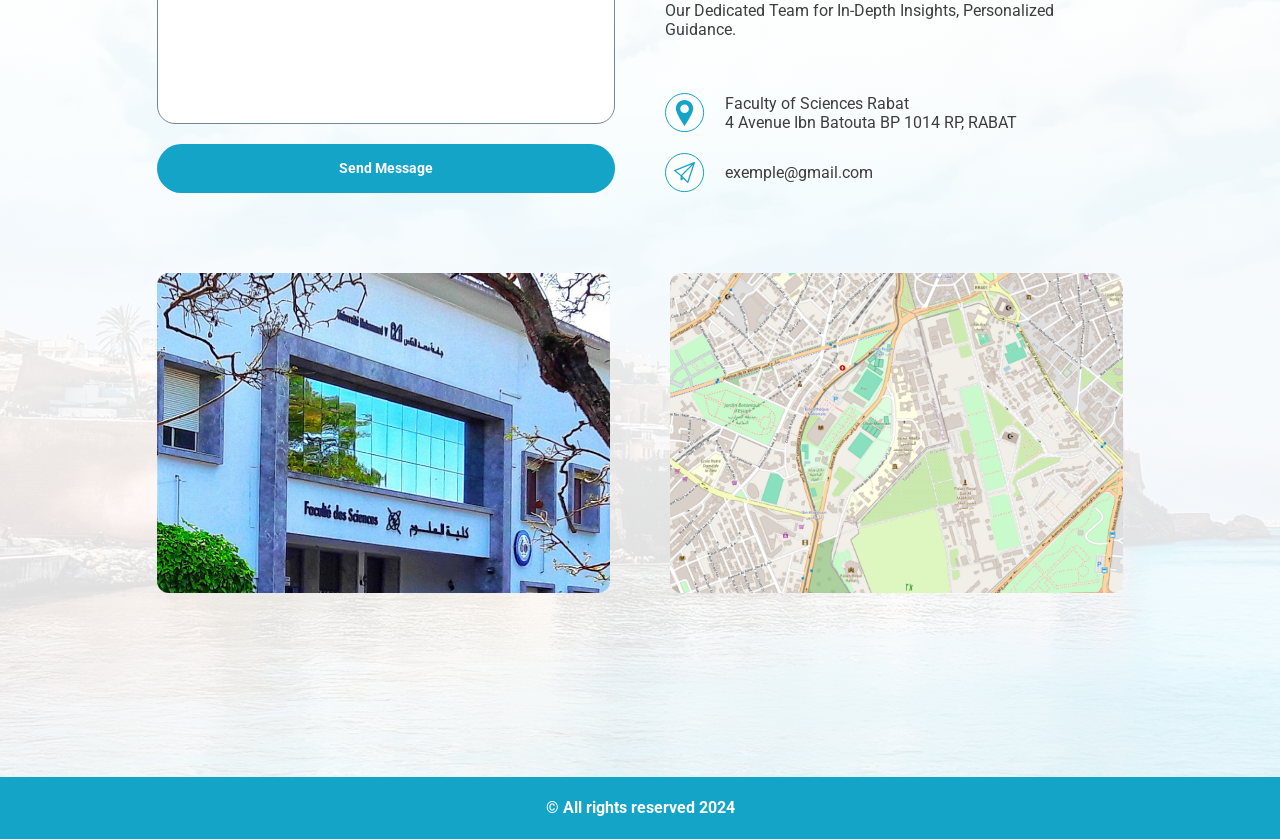
==== commit 9122ddf1: "tasks seted" ====
--- a/index.html
+++ b/index.html
@@ -5,7 +5,7 @@
   <meta charset="UTF-8" />
   <meta name="viewport" content="width=device-width, initial-scale=1.0" />
   <link rel="stylesheet" href="style.css" />
-  <title>Document</title>
+  <title>INCF - 2 0 2 4</title>
 </head>
 
 <body>
@@ -21,18 +21,39 @@
       </div>
       <div class="nav-links">
         <a href="#">HOME</a>
-        <a href="#">ABOUT THE CONFERENCE</a>
-        <a href="#">CONTACT</a>
-      </div>
-      <a href="#" class="btn"> REGISTER </a>
-      <div class="nav-mobile h-close" id="header">
-        <a href="#" class="link-m">HOME</a>
-        <a href="#" class="link-m">ABOUT THE CONFERENCE</a>
-        <a href="#" class="link-m">CONTACT</a>
-      </div>
-      <div class="down-btn down" id="down-btn">
-        <img src="./assets/icons/arrow-down.svg" alt="" srcset="">
-      </div>
+        <a href="#about">ABOUT THE CONFERENCE</a>
+        <a href="#contact">CONTACT</a>
+      </div>
+        <a href="#" id="registerButton" class="btn"><span>REGISTER</span></a>
+        <div class="nav-mobile h-close" id="header">
+          <a href="#" class="link-m">HOME</a>
+          <a href="#" class="link-m">ABOUT THE CONFERENCE</a>
+          <a href="#" class="link-m">CONTACT</a>
+        </div>
+        <div class="down-btn down" id="down-btn">
+          <img src="./assets/icons/arrow-down.svg" alt="" srcset="">
+      </div>
+    </div>
+  </div>
+  <!-- The popup -->
+  <div id="popup" class="popup">
+    <div class="first-form-container">
+        <h1>SECURE YOUR SPOT : </h1>
+        <form action="submit" name="register">
+            <input type="text" placeholder="Full name" name="name" autocomplete="off" required>
+            <input type="email" placeholder="Email" name="email" autocomplete="off"><br>
+            <input type="tel" placeholder="Phone number" name="number" autocomplete="off">
+            <select name="academic_specialization" autocomplete="off">
+                <option value="standard" disabled selected>Academic Specialization</option>
+                <option value="bacdeux">Bac +2</option>
+                <option value="bactrois">Bac +3</option>
+                <option value="baccinq">Bac +5</option>
+                <option value="master">Master</option>
+                <option value="doctorat">Doctorat</option>
+            </select><br>
+            <br>
+            <input type="submit" value="Submit">
+        </form>
     </div>
   </div>
 
@@ -58,7 +79,7 @@
             <div class="card-title">Length</div>
             <img src="./assets/icons/icon2.svg" alt="icon" class="icon" />
             <p class="card-text">5 days</p>
-            <a href="#" class="btn-3">see the program</a>
+            <a href="#" class="btn-3">SEE THE PROGRAM</a>
           </div>
           <div class="card">
             <div class="card-title">Location</div>
@@ -66,7 +87,7 @@
             <p class="card-text">
               Faculty of Science and Education Mohammed V University of Rabat
             </p>
-            <a href="#" class="btn-2">see the map</a>
+            <a href="#" class="btn-2">SEE THE MAP</a>
           </div>
         </div>
       </div>
@@ -105,7 +126,7 @@
           <img src="./assets/img1.png" alt="" class="img1" />
           <div class="borde borde-r"></div>
         </div>
-        <div class="sec3-right">
+        <div class="sec3-right" id="about">
           <h1 class="sec3-title">
             About the <br />International <br />
             Research Conference
@@ -411,7 +432,6 @@
   <div class="footer">
     © All rights reserved 2024
   </div>
-  <script src="./index.js"></script>
+  <script src="script.js"></script>
 </body>
-
-</html>+</html>
--- a/style.css
+++ b/style.css
@@ -7,6 +7,9 @@
     font-family: 'Roboto', sans-serif;
 }
 
+html {
+    scroll-behavior: smooth;
+}
 /* the blue bar in top*/
 .blue-bar {
     height: 40px;
@@ -23,6 +26,100 @@
     position: relative;
     z-index: 200;
 }
+
+/*pop-up register*/
+
+.registre {
+    display: inline-block;
+    background-color: #13A4C7;
+    color: #FFF;
+    font-size: 16px;
+    font-weight: 700;
+    text-decoration: none;
+    padding: 5px 25px; /* Ajuster le padding au besoin */
+    border-radius: 20px; /* Ajuster le border-radius au besoin */
+    margin: 15px 40px;
+}
+
+/* Popup styling */
+.popup {
+    position: fixed;
+    top: 0;
+    left: 0;
+    width: 100%;
+    height: 100%;
+    background-color: rgba(0, 0, 0, 0.5); /* Fond semi-transparent */
+    display: none;
+    justify-content: center;
+    align-items: center;
+    z-index: 1000;
+}
+
+select {
+    -webkit-appearance: none;
+    -moz-appearance: none;
+    background: transparent;
+    /* color: #017693; */
+    background-image: url("data:image/svg+xml;utf8,<svg fill='%23cccccc' height='24' viewBox='0 0 24 24' width='20' xmlns='http://www.w3.org/2000/svg'><path d='M7 10l5 5 5-5z'/><path d='M0 0h24v24H0z' fill='none'/></svg>");
+    background-repeat: no-repeat;
+    background-position-x: 97%;
+    background-position-y: 9px;
+    border: 1px solid #dfdfdf;
+    border-radius: 2px;
+    margin-right: 2rem;
+    padding: 1rem;
+    padding-right: 2rem;
+  }
+
+
+.first-form-container {
+    background-color: #13A4C7;
+    padding: 30px;
+    overflow: auto;
+    padding-left: 140px;
+}
+
+form input[type="submit"] {
+    width: 100px;
+    padding: 10px;
+    border-radius: 21.5px;
+    color: #13A4C7;
+    border: 0px;
+    margin-left: 616px;
+    background-color: white;
+}
+
+.first-form-container h1 {
+    color: white;
+    position: relative;
+    margin: 10px 0px 50px -350px;
+    font-size: 40px;
+    font-family: 'Poppins', sans-serif;
+    font-weight: 900;
+    font-size: 45px;
+    text-align: center;
+}
+
+.first-form-container input[type="text"],
+.first-form-container input[type="email"],
+.first-form-container input[type="tel"],
+.first-form-container select {
+    width: 353px;
+    margin: 15px 35px 15px -15px;
+    padding: 17px 13px;
+    border-radius: 5px;
+    border: 0px;
+    font-family: Poppins, sans-serif;
+    font-weight: 300;
+    color: #000 !important;
+}
+
+.first-form-container select {
+    width: 353px;
+    background-color: white;
+}
+
+
 .container {
     margin: 0 auto;
     max-width: 966px;
@@ -42,9 +139,8 @@
     flex-direction: column;
     color: #13A4C7;
     text-align: center;
-    max-width: 137px;
-}
-.logo > h1 
+}
+.logo > h1
 {
     font-family: 'ROBOTO' sans-serif;
     text-align: center;
@@ -53,10 +149,11 @@
     line-height: 42.19px;
 }
 .logo > span {
-   font-weight: 300;
-   font-size: 16px;
-   line-height: 18.75px;
-   letter-spacing: 1.2cap;
+    font-weight: 300;
+    font-size: 16px;
+    line-height: 18.75px;
+    letter-spacing: 1.2cap;
+    padding-left: 12px;
 }
 
 /* header Links*/
@@ -414,7 +511,7 @@
     width:285px;
     height: 245px;
     box-shadow: 0 4 11.8 #0000002f;
-    background-color: rgba(255, 255, 255, 0.583); 
+    background-color: rgba(255, 255, 255, 0.583);
     margin: 20px;
     padding: 40px;
     row-gap: 20px;
@@ -465,7 +562,7 @@
 }
 
 .sec4-left > p{
-    margin-top: 50px; 
+    margin-top: 50px;
     text-align: start;
     Width:475px;
     Height:120px;
@@ -568,7 +665,7 @@
     font-weight: 700;
     margin-left: 20px;
 }
-.border-1{    
+.border-1{
     left: 0;
     Width:222px;
     Height:13px;
@@ -577,7 +674,7 @@
 }
 .border-2{
     Width:13px;
-    Height:302px; 
+    Height:302px;
     background-color: #13A4C7;
     transform: translate(-30px,130px);
     z-index: 5;
@@ -796,7 +893,7 @@
 .sec6-d2{
     background-color: #F8FBFF;
     position: relative;
-    width: 100%;
+    Width: 100%;
 }
 .sec6-plantt{
     margin: 0px 10px 0px 20px;
@@ -806,7 +903,7 @@
     box-shadow: 0px 0px 9px #70898f1c;
 }
 
-.sec6-plantts{ 
+.sec6-plantts{
     height: 100%;
     display: flex;
     flex-direction: column;
@@ -1002,7 +1099,7 @@
    line-height: 11.72px;
    font-weight: 400;
    color: #3F3E3E;
-   text-transform: uppercase; 
+   text-transform: uppercase;
 }
 .botn2{
     display: flex;
@@ -1018,7 +1115,7 @@
    line-height: 11.72px;
    font-weight: 400;
    color:white;
-   text-transform: uppercase; 
+   text-transform: uppercase;
 }
 .bg-sec8{
     position: relative;
@@ -1162,7 +1259,7 @@
         line-height: 19px;
         letter-spacing: 0em;
         text-align: center;
-    
+
         font-family: Roboto;
         font-size: 16px;
         font-weight: 700;
@@ -1179,14 +1276,14 @@
     width: 19px;
     height: 8px;
   }
-  
+
   /* Hide default HTML checkbox */
   .switch input {
     opacity: 0;
     width: 0;
     height: 0;
   }
-  
+
   /* The slider */
   .slider {
     position: absolute;
@@ -1199,7 +1296,7 @@
     -webkit-transition: .4s;
     transition: .4s;
   }
-  
+
   .slider:before {
     position: absolute;
     content: "";
@@ -1211,32 +1308,33 @@
     -webkit-transition: .4s;
     transition: .4s;
   }
-  
+
   input:checked + .slider::before {
     background-color: #13C725;
   }
-  
+
   input:focus + .slider {
     box-shadow: 0 0 1px #13C725;
   }
-  
+
   input:checked + .slider:before {
     -webkit-transform: translateX(15px);
     -ms-transform: translateX(15px);
     transform: translateX(12px);
   }
-  
+
   /* Rounded sliders */
   .slider.round {
     border-radius: 34px;
   }
-  
+
   .slider.round:before {
     border-radius: 50%;
   }
-.down-btn {
+
+  .down-btn {
     display: none;
-    
+
 }
 .nav-mobile{
     display: none;
@@ -1277,7 +1375,6 @@
         bottom: -50%;
         row-gap: 20px;
         width: auto;
-        transform: scale(0.8);
     }
     .sec2 {
         margin-top: 400px;
@@ -1385,6 +1482,7 @@
     }
     .parag{
         width: auto;
+        height: auto;
         min-height: 50px;
     }
     .c{
@@ -1431,12 +1529,12 @@
         transform: scale(0.7);
     }
     .sec5 {
-        
+
         width: 100%;
         height: fit-content;
     }
     .con5 {
-        transform: translateY(0px);
+         transform: translateY(0px);
         width: 100%;
         height: fit-content;
     }
@@ -1590,4 +1688,4 @@
         padding: 50px 0;
         transform: translate(0);
     }
-  }+  }
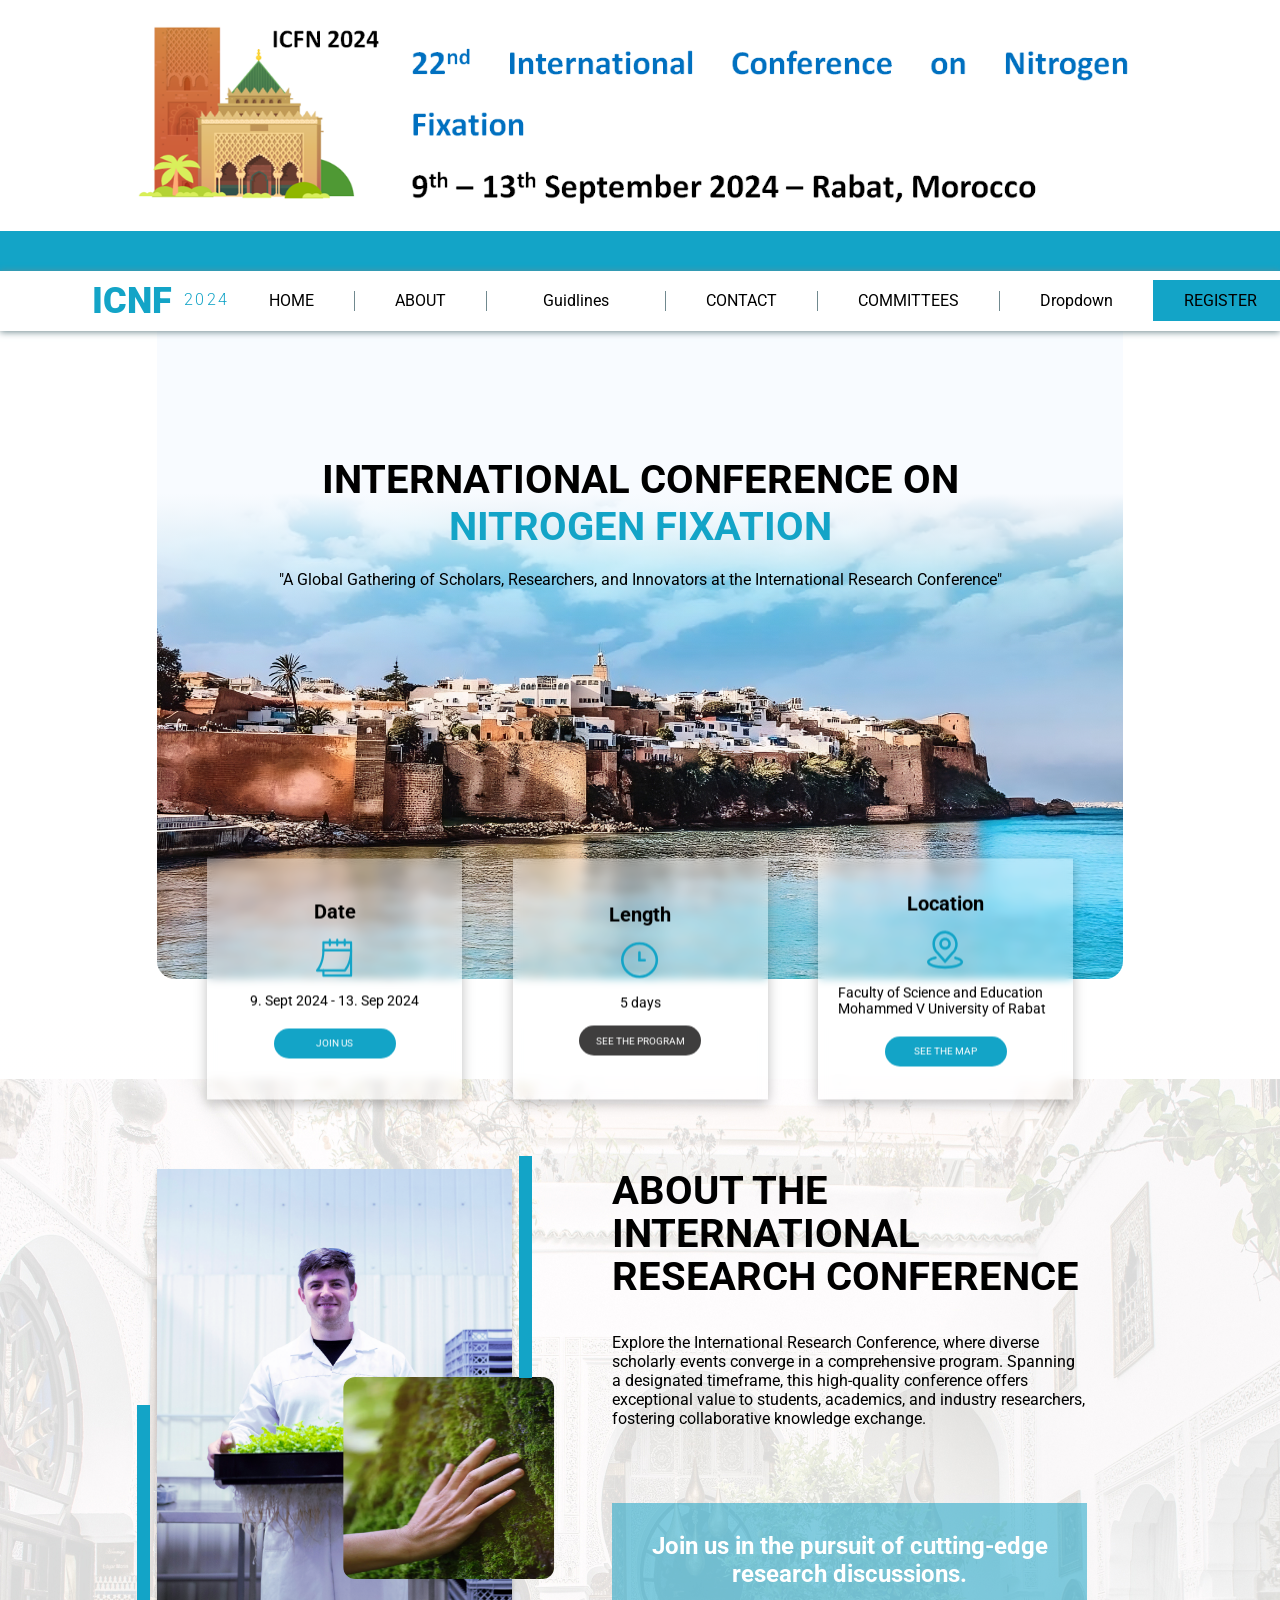
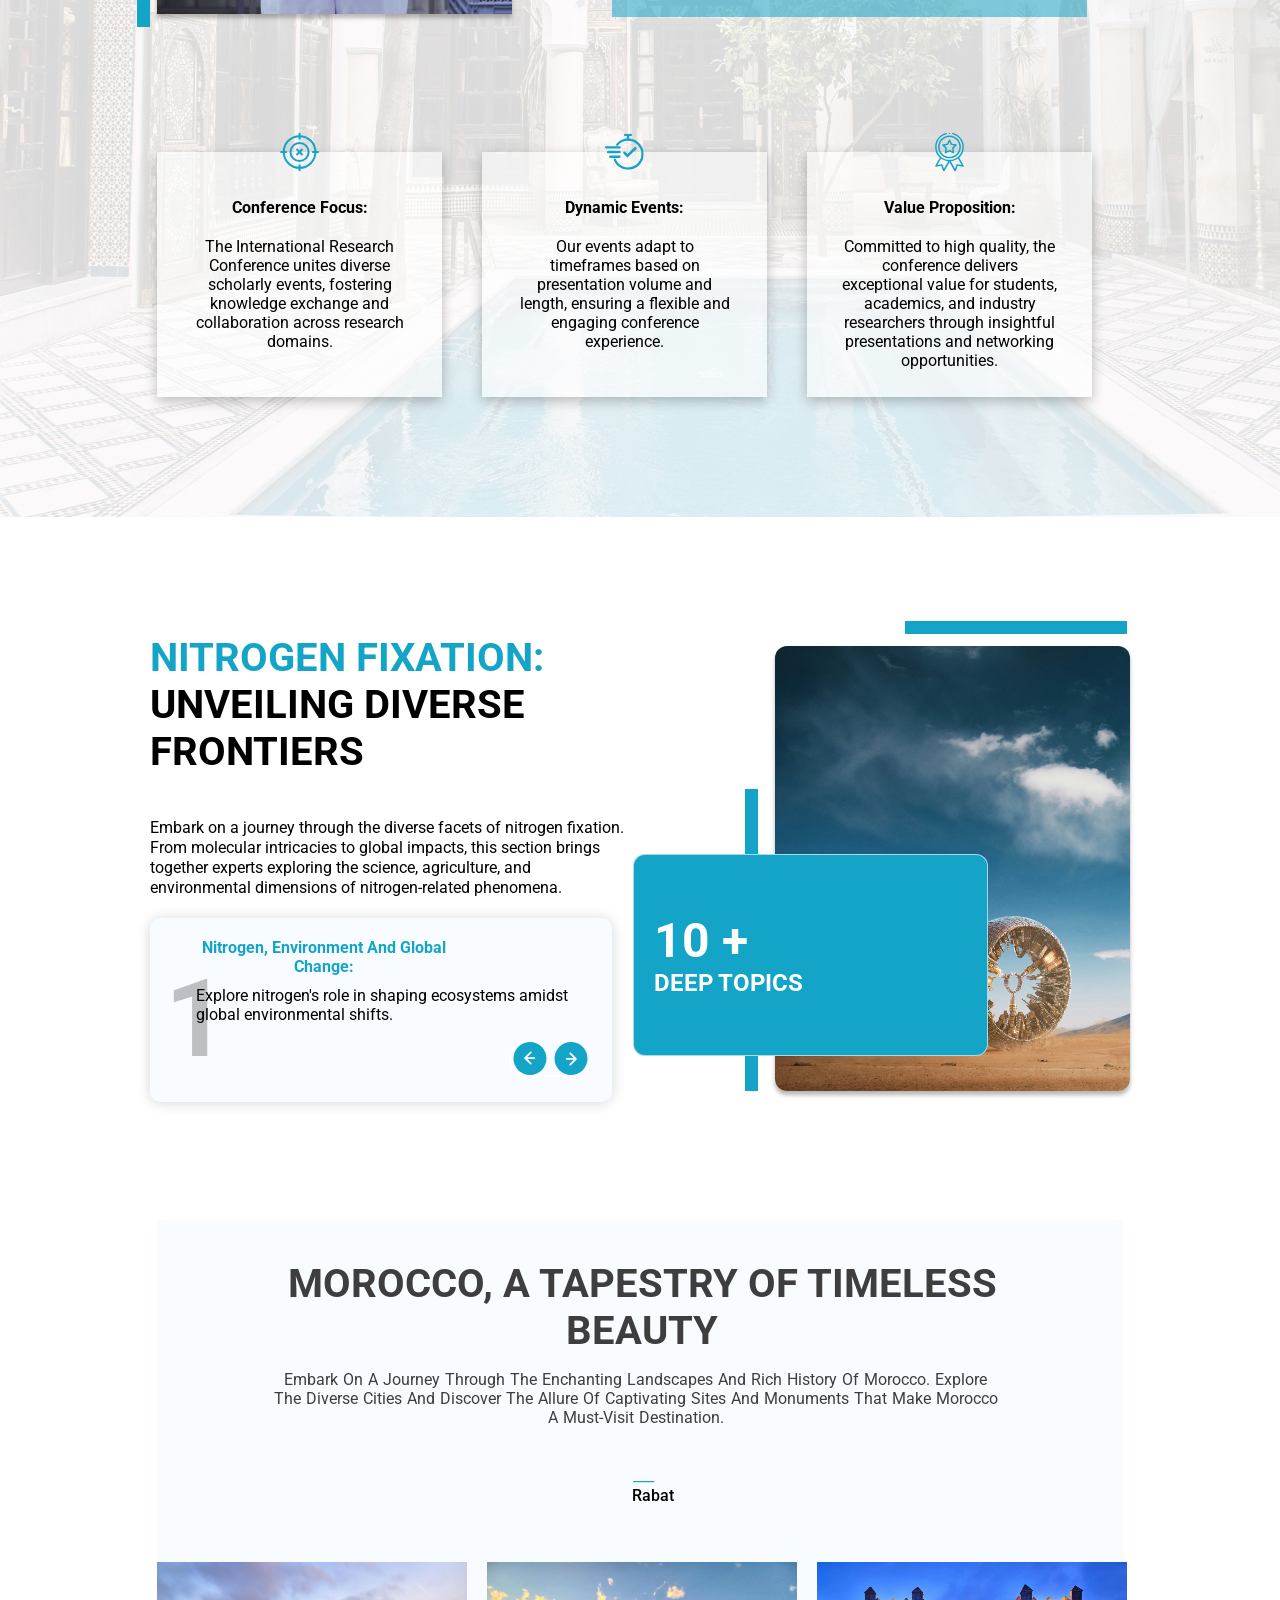
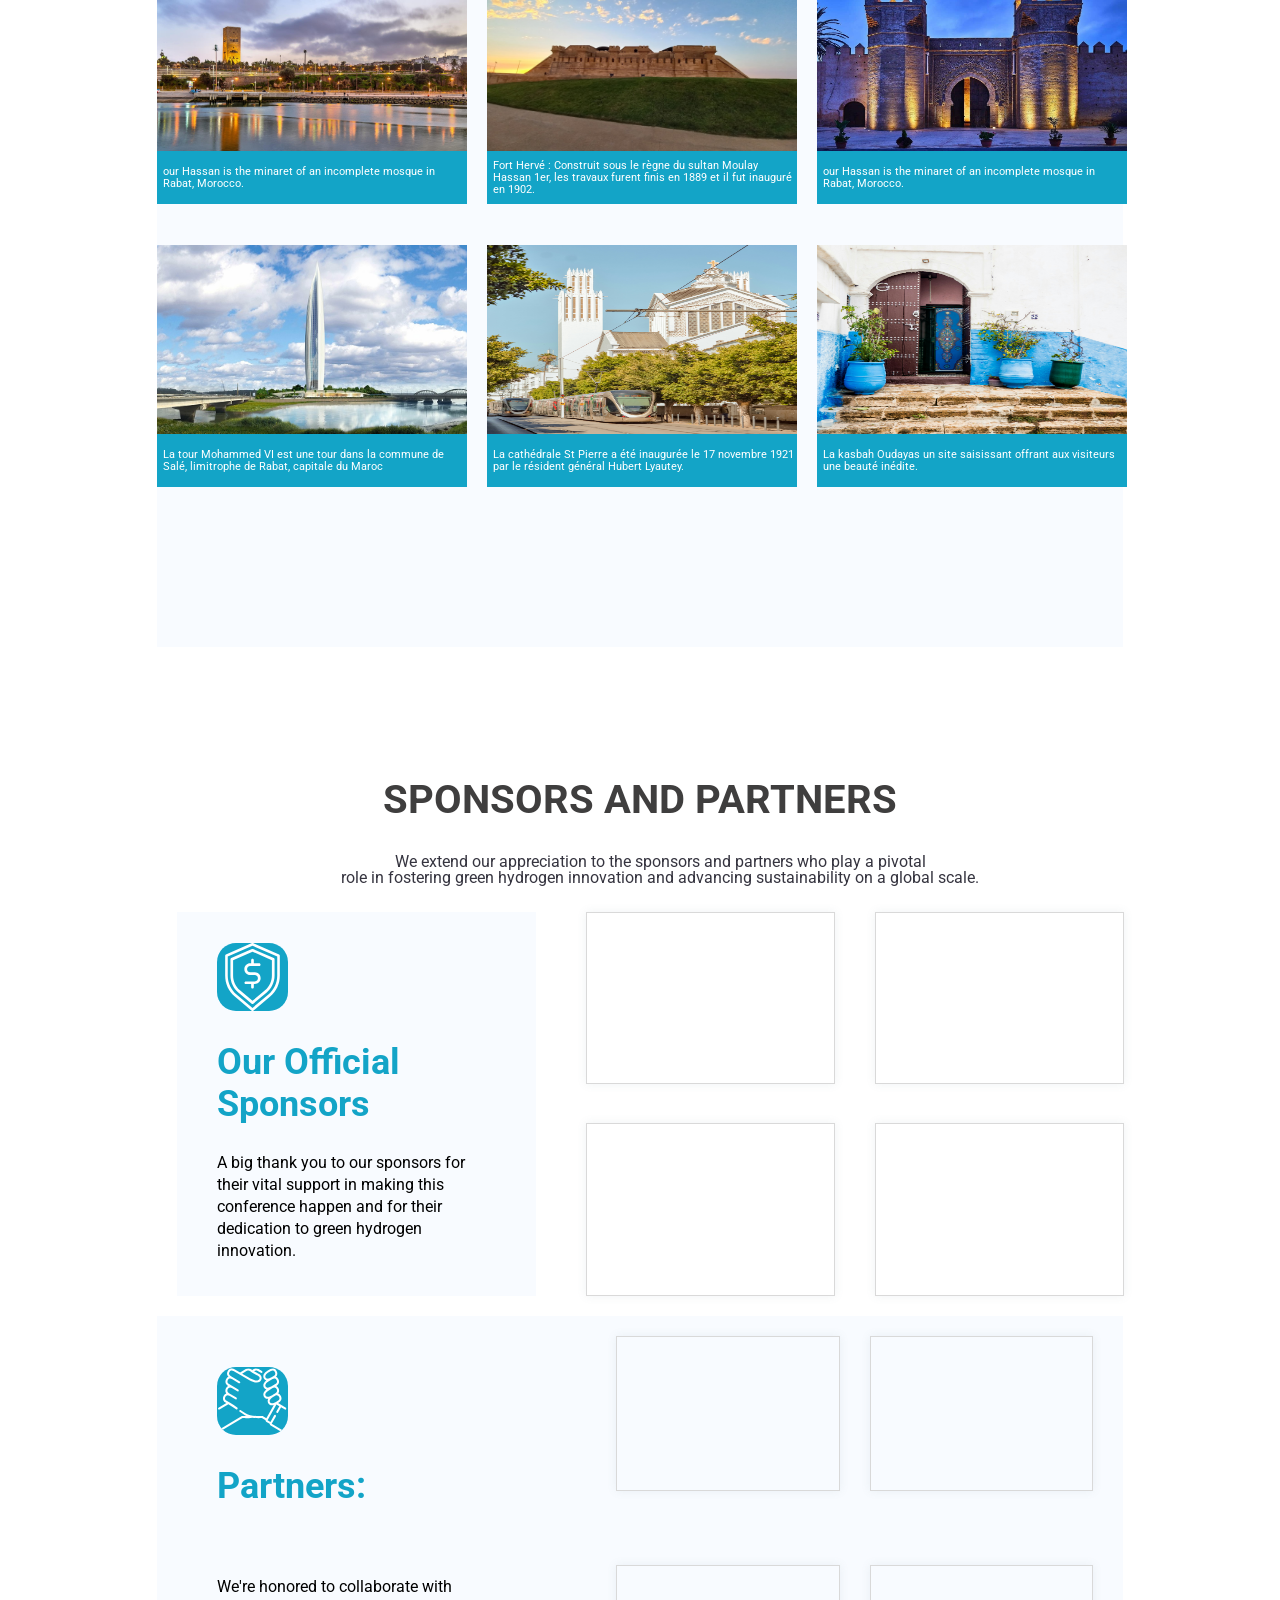
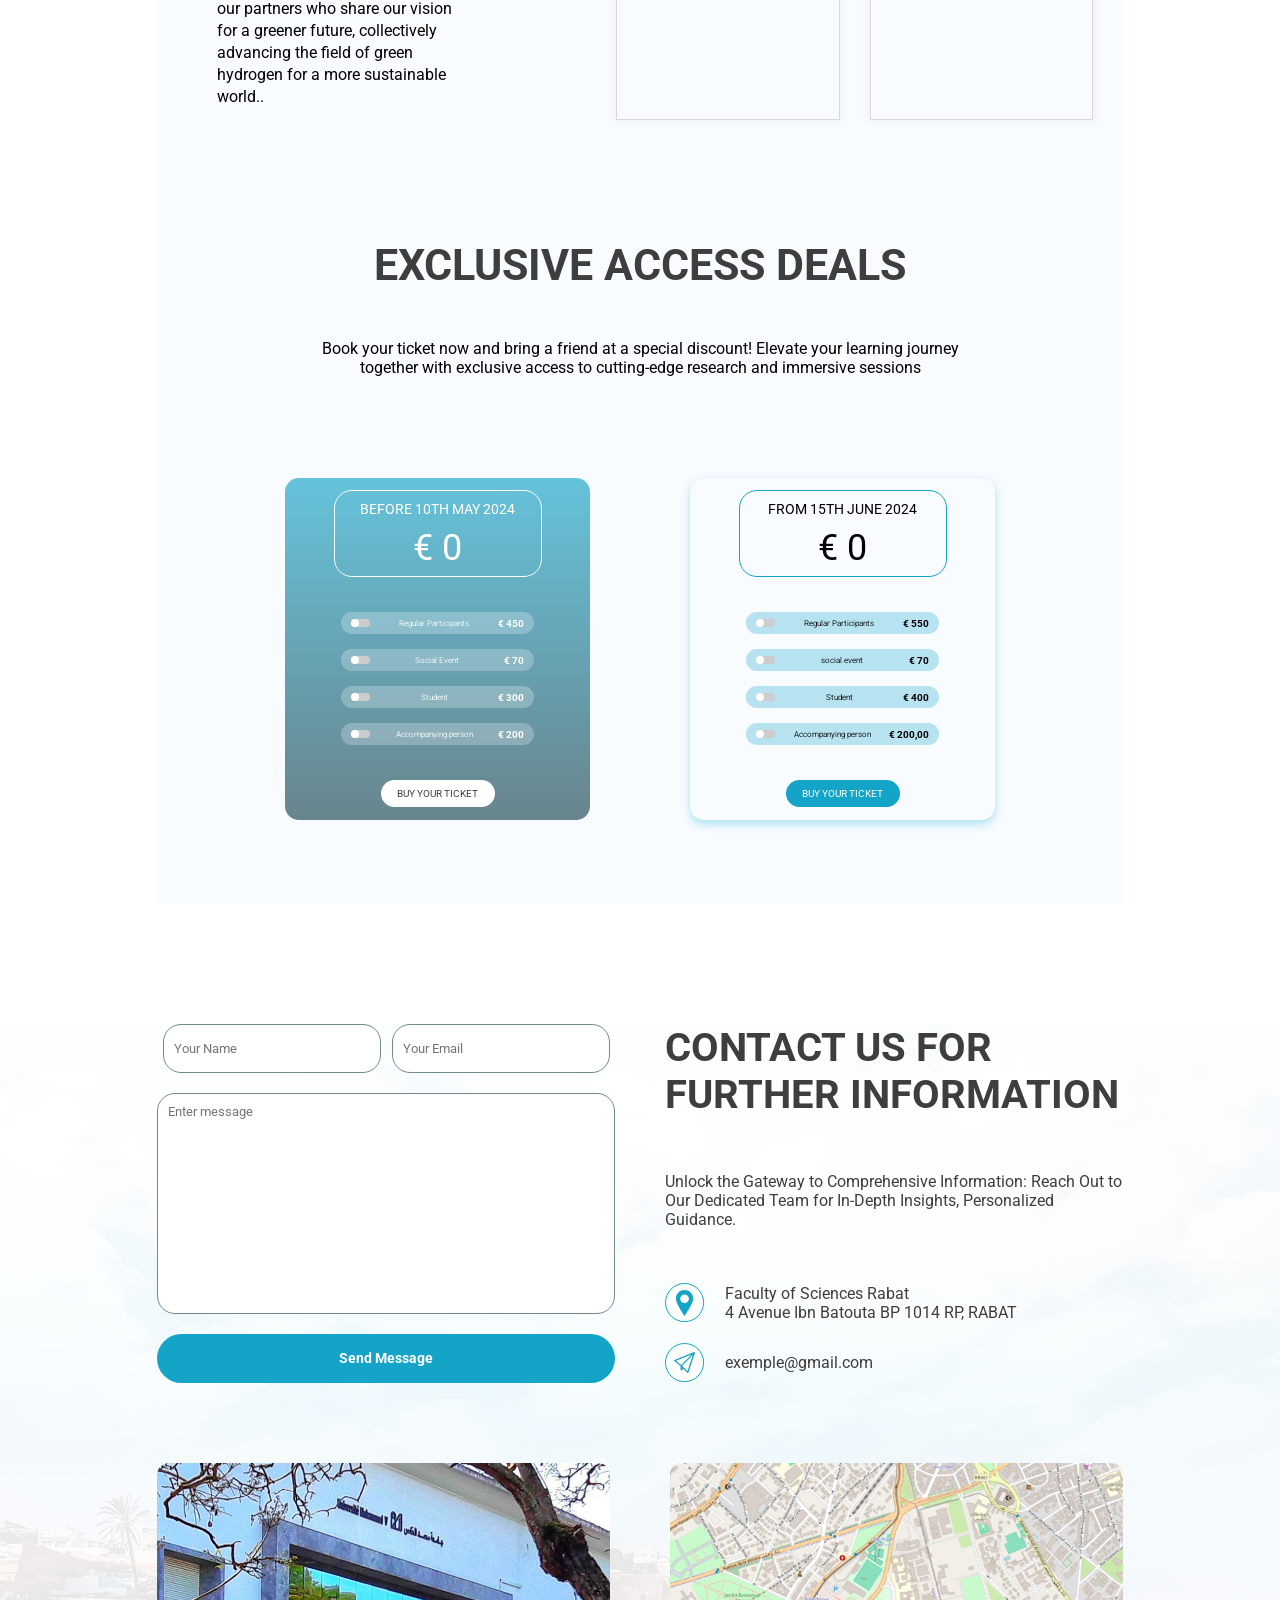
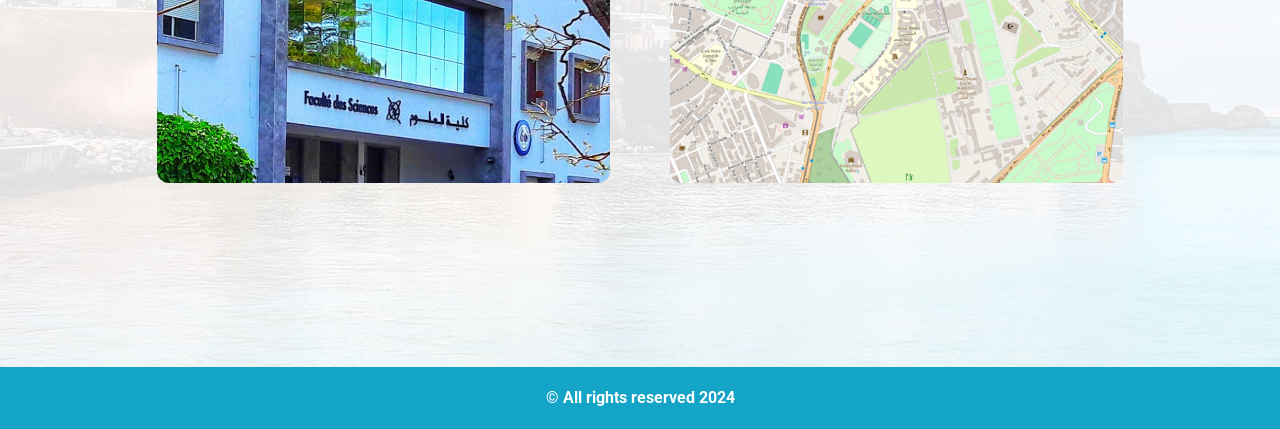
==== commit 95d6fef2: "where are we going" ====
--- a/index.html
+++ b/index.html
@@ -9,51 +9,102 @@
 </head>
 
 <body>
+  <!--- Logo --->
+  <br>
+  <div class="headerlogo">
+    <img src="./assets/logo_INCF.PNG" alt="INCF">
+  </div>
+  <br>
+  <!--blue bar-->
   <div class="blue-bar"></div>
-  <!--blue bar-->
-
   <!-- The header -->
   <div class="header">
     <div class="container h-cont">
+      <div class="nav-links">
       <div class="logo">
         <h1>ICNF</h1>
         <span>2024</span>
       </div>
-      <div class="nav-links">
-        <a href="#">HOME</a>
-        <a href="#about">ABOUT THE CONFERENCE</a>
-        <a href="#contact">CONTACT</a>
-      </div>
-        <a href="#" id="registerButton" class="btn"><span>REGISTER</span></a>
-        <div class="nav-mobile h-close" id="header">
-          <a href="#" class="link-m">HOME</a>
-          <a href="#" class="link-m">ABOUT THE CONFERENCE</a>
-          <a href="#" class="link-m">CONTACT</a>
-        </div>
-        <div class="down-btn down" id="down-btn">
-          <img src="./assets/icons/arrow-down.svg" alt="" srcset="">
+        <div class="enter">
+          <a href="#">HOME</a>
+        </div>
+        <div class="line"></div>
+        <div class="enter">
+          <a href="#about">ABOUT</a>
+        </div>
+        <div class="line"></div>
+        <div class="dropdown enter">
+          <a class="dropbtn" href="#">Guidlines</a>
+          <div class="dropdown-content">
+            <a href="#">Orale presentations</a>
+            <a href="#">Poster</a>
+          </div>
+        </div>
+          <div class="line"></div>
+          <!-- </div> -->
+        <div class="enter">
+          <a href="#contact">CONTACT</a>
+        </div>
+          <div class="line"></div>
+          <div class="enter">
+            <a href="#">COMMITTEES</a>
+          </div>
+        <div class="line"></div>
+        <div class="dropdown enter">
+          <a href="#">Dropdown</a>
+          <div class="dropdown-content">
+            <a href="#">Presentations</a>
+            <a href="#">Programmes</a>
+          </div>
+        </div>
+        <div class="dropdown enter">
+          <a href="#packs" class="btn"><span>REGISTER</span></a>
+          <div class="nav-mobile h-close" id="header">
+            <a href="#" class="link-m">HOME</a>
+            <a href="#about" class="link-m">ABOUT THE CONFERENCE</a>
+            <div class="dropdown">
+              <a href="#">Guidlines</a>
+              <div class="dropdown-content">
+                <a href="#">Orale presentations</a>
+                <a href="#">Poster</a>
+              </div>
+            </div>
+            <a href="#contact" class="link-m">CONTACT</a>
+            <a href="#" class="link-m">COMMITTEES</a>
+            <div class="dropdown">
+              <a href="#">Dropdown</a>
+              <div class="dropdown-content">
+                <a href="#">Presentation</a>
+                <a href="#">Programmes</a>
+              </div>
+            </div>
+          </div>
+        </div>
+      </div>
+      <div class="down-btn down" id="down-btn">
+        <img src="./assets/icons/arrow-down.svg" alt="" srcset="">
       </div>
     </div>
   </div>
   <!-- The popup -->
   <div id="popup" class="popup">
     <div class="first-form-container">
-        <h1>SECURE YOUR SPOT : </h1>
-        <form action="submit" name="register">
-            <input type="text" placeholder="Full name" name="name" autocomplete="off" required>
-            <input type="email" placeholder="Email" name="email" autocomplete="off"><br>
-            <input type="tel" placeholder="Phone number" name="number" autocomplete="off">
-            <select name="academic_specialization" autocomplete="off">
-                <option value="standard" disabled selected>Academic Specialization</option>
-                <option value="bacdeux">Bac +2</option>
-                <option value="bactrois">Bac +3</option>
-                <option value="baccinq">Bac +5</option>
-                <option value="master">Master</option>
-                <option value="doctorat">Doctorat</option>
-            </select><br>
-            <br>
-            <input type="submit" value="Submit">
-        </form>
+      <h1>SECURE YOUR SPOT : </h1>
+      <form action="submit" name="register">
+        <input type="text" placeholder="Full name" name="name" autocomplete="off" required>
+        <input type="email" placeholder="Email" name="email" autocomplete="off"><br>
+        <input type="tel" placeholder="Phone number" name="number" autocomplete="off">
+        <select name="academic_specialization" autocomplete="off">
+          <option value="standard" disabled selected>Academic Specialization</option>
+          <option value="bacdeux">Bac +2</option>
+          <option value="bactrois">Bac +3</option>
+          <option value="baccinq">Bac +5</option>
+          <option value="master">Master</option>
+          <option value="doctorat">Doctorat</option>
+        </select><br>
+        <br>
+        <input type="submit" value="Submit">
+      </form>
     </div>
   </div>
 
@@ -93,32 +144,9 @@
       </div>
     </div>
     <!--Section 2-->
-    <div class="sec2">
-      <h1>
-        Book <br />
-        Your Attendance
-      </h1>
-      <div class="bg">
-        <div class="sous-bg">
-          <div class="sbg-left">
-            <h1 class="sbg-title">Grab Your Tickets Now</h1>
-            <a href="#" class="btn-4">ONE CLICK</a>
-          </div>
-          <div class="sbg-right">
-            <div class="cercle c-1"><span>260</span>Days</div>
-            <div class="cercle c-2"><span>09</span>Hours</div>
-            <div class="cercle c-3"><span>29</span>Minutes</div>
-            <div class="cercle c-4"><span>10</span>Seconds</div>
-          </div>
-        </div>
-      </div>
-      <p class="sec2-parag">
-        The clock is ticking, and this is your chance to "<span>Secure Your Spot</span>"
-      </p>
-    </div>
   </div>
   <!--Section 3-->
-  <div class="sec3">
+  <div class="sec3" id="about">
     <div class="bg-sec3">
       <div class="container con2">
         <div class="sec3-left">
@@ -126,7 +154,7 @@
           <img src="./assets/img1.png" alt="" class="img1" />
           <div class="borde borde-r"></div>
         </div>
-        <div class="sec3-right" id="about">
+        <div class="sec3-right">
           <h1 class="sec3-title">
             About the <br />International <br />
             Research Conference
@@ -179,10 +207,10 @@
       <div class="y">
         <div class="sec4-left">
           <div class="sec4-left-d1"><span class="s1">Nitrogen Fixation:</span>Unveiling Diverse Frontiers</div>
-          <p>
+          <p><br>
             Embark on a journey through the diverse facets of nitrogen fixation. From molecular intricacies to
             global impacts, this section brings together experts exploring the science, agriculture, and
-            environmental dimensions of nitrogen-related phenomena.
+            environmental dimensions of nitrogen-related phenomena. <br>
           </p>
           <div class="prg">
             <h3>Nitrogen, Environment And Global Change:</h3>
@@ -216,11 +244,8 @@
         <div class="sec5-d1">
           <div class="__">___</div>
           <ul class="sec5-list">
-            <li class="sec5-list-li1"><a href="#" class="list1">Rabat</a></li>
-            <li class="sec5-list-li"><a href="#">Tangier</a></li>
-            <li class="sec5-list-li"><a href="#">Marrakech</a></li>
-            <li class="sec5-list-li"><a href="#">Meknes</a></li>
-            <li class="sec5-list-li"><a href="#">Fes</a></li>
+            <li class="sec5-list-li"><a href="#" class="list1">Rabat</a></li>
+            <!-- <li class="sec5-list-li"><a href="#">Tangier</a></li -->
           </ul>
         </div>
         <div class="plants-d">
@@ -311,7 +336,7 @@
       </div>
     </div>
   </div>
-  <div class="container">
+  <div class="container" id="packs">
     <div class="sec7">
       <div class="sec7-div1">
         <h1>Exclusive Access Deals</h1>
@@ -322,69 +347,93 @@
         </p>
       </div>
       <div class="sec7-div2">
-        <div class="sec7-div2-1">
+        <form class="submit-form sec7-div2-1">
           <div class="div2-title">
-            <p>regular</p>
-            <div class="div-title-sec7" id="r-price">€ 450</div>
+            <p>Before 10th May 2024</p>
+            <div class="div-title-sec7" id="r-price">€ 0</div>
           </div>
           <div class="btns">
             <div class="btnl">
-              <p class="p">Regular Participants</p>
-              <p class="pp">€ 450,00</p>
+              <label class="switch">
+                <input type="checkbox" id="r450">
+                <span class="slider round"></span>
+              </label>
+              <p class="p22">Regular Participants</p>
+              <p class="pp">€ 450</p>
             </div>
             <div class="btnl">
               <label class="switch">
                 <input type="checkbox" id="r70">
                 <span class="slider round"></span>
               </label>
-              <p class="p">Social Event</p>
+              <p class="p22">Social Event</p>
               <p class="pp">€ 70</p>
             </div>
             <div class="btnl">
               <label class="switch">
+                <input type="checkbox" id="r300">
+                <span class="slider round"></span>
+              </label>
+              <p class="p22">Student</p>
+              <p class="pp">€ 300</p>
+            </div>
+            <div class="btnl">
+              <label class="switch">
                 <input type="checkbox" id="r200">
                 <span class="slider round"></span>
               </label>
-              <p class="p">Accompanying person</p>
-              <p class="pp">€ 200,00</p>
-            </div>
-          </div>
-          <a class="botn" href="" type="btn">Buy your ticket</a>
-        </div>
-        <div class="sec7-dev2-2">
+              <p class="p22">Accompanying person</p>
+              <p class="pp">€ 200</p>
+            </div>
+          </div>
+          <button class="botn" type="submit">Buy your ticket</button>
+        </form>
+        <form class="submit-form2 sec7-dev2-2 ">
           <div class="div2-title2">
-            <p>Students</p>
-            <div class="div-title-sec7" id="s-price">€ 300</div>
+            <p>From 15th June 2024</p>
+            <div class="div-title-sec7" id="s-price">€ 0</div>
           </div>
           <div class="btns">
             <div class="btnl2">
+              <label class="switch">
+                <input type="checkbox" id="s550">
+                <span class="slider round"></span>
+              </label>
               <p class="p22">Regular Participants</p>
-              <p class="pp">€ 300,00</p>
+              <p class="pp">€ 550</p>
             </div>
             <div class="btnl2">
               <label class="switch">
-                <input type="checkbox" id="s60">
-                <span class="slider round"></span>
-              </label>
-              <p class="p22">Includes social event</p>
-              <p class="pp">€ 60</p>
+                <input type="checkbox" id="s70">
+                <span class="slider round"></span>
+              </label>
+              <p class="p22">social event</p>
+              <p class="pp">€ 70</p>
             </div>
             <div class="btnl2">
               <label class="switch">
+                <input type="checkbox" id="s400">
+                <span class="slider round"></span>
+              </label>
+              <p class="p22">Student</p>
+              <p class="pp">€ 400</p>
+            </div>
+            <div class="btnl2">
+              <label class="switch">
                 <input type="checkbox" id="s200">
                 <span class="slider round"></span>
               </label>
-              <p class="p22">With an accompanying personn</p>
+              <p class="p22">Accompanying person</p>
               <p class="pp">€ 200,00</p>
             </div>
           </div>
-          <a class="botn2" href="" type="btn">Buy your ticket</a>
-        </div>
+          <button class="botn2" type="submit">Buy your ticket</button>
+        </form>
       </div>
     </div>
   </div>
 
-  <div class="sec8">
+  <div class="sec8" id="contact">
     <div class="bg-sec8">
       <div class="filter">
         <div class="container">
@@ -434,4 +483,5 @@
   </div>
   <script src="script.js"></script>
 </body>
+
 </html>
--- a/style.css
+++ b/style.css
@@ -1,8 +1,8 @@
 @import url('https://fonts.googleapis.com/css2?family=Roboto:ital,wght@0,100;0,300;0,400;0,500;0,700;0,900;1,100;1,300;1,400;1,500;1,700;1,900&display=swap');
 
 * {
-    margin:  0;
-    padding:  0;
+    margin: 0;
+    padding: 0;
     box-sizing: border-box;
     font-family: 'Roboto', sans-serif;
 }
@@ -10,22 +10,89 @@
 html {
     scroll-behavior: smooth;
 }
+
 /* the blue bar in top*/
 .blue-bar {
     height: 40px;
-    width:  100%;
+    width: 100%;
     background-color: #13A4C7;
 }
 
 /*the header*/
 
-.header
-{
+.header {
     width: 100%;
+    height: 60px;
+    display: flex;
+    justify-content: space-between;
+    align-items: center;
+    padding: 0 50px;
     box-shadow: 0px 1px 6.9px #70898F;
-    position: relative;
+    position: sticky;
+    top: 0;
     z-index: 200;
-}
+    background-color: #fff;
+}
+
+/*Start Dropdown*/
+.dropdown {
+    float: left;
+    overflow: hidden;
+}
+
+.dropdown .dropbtn {
+    font-size: 16px;
+    border: none;
+    outline: none;
+    color: #CCD3CA;
+    padding: 14px 16px;
+    background-color: inherit;
+    font-family: inherit;
+    margin: 0;
+  }
+
+.dropdown-content {
+    display: none;
+    position: absolute;
+    /* left: 10%; */
+    /* line-height: 50px; */
+    background-color: #ffffff;
+    min-width: 160px;
+    box-shadow: 0px 8px 16px 0px rgba(0,0,0,0.2);
+    z-index: 1;
+}
+
+.dropdown-content a {
+    float: none;
+    color: black;
+    padding: 12px 16px;
+    text-decoration: none;
+    display: block;
+    text-align: left;
+  }
+
+  .dropdown-content a:hover {
+    background-color: #13A4C7;
+  }
+
+  .dropdown:hover .dropdown-content {
+    display: block;
+  }
+
+/* .header .dropdown-content a {
+    color: rgb(0, 0, 0);
+    padding: 12px 16px;
+    text-decoration: none;
+    display: block;
+} */
+
+/* .header .dropdown:hover .dropdown-content {
+    display: block;
+} */
+
+/*End Dropdown*/
+
+
 
 /*pop-up register*/
 
@@ -36,8 +103,10 @@
     font-size: 16px;
     font-weight: 700;
     text-decoration: none;
-    padding: 5px 25px; /* Ajuster le padding au besoin */
-    border-radius: 20px; /* Ajuster le border-radius au besoin */
+    padding: 5px 25px;
+    /* Ajuster le padding au besoin */
+    /* border-radius: 20px; */
+    /* Ajuster le border-radius au besoin */
     margin: 15px 40px;
 }
 
@@ -48,7 +117,8 @@
     left: 0;
     width: 100%;
     height: 100%;
-    background-color: rgba(0, 0, 0, 0.5); /* Fond semi-transparent */
+    background-color: rgba(0, 0, 0, 0.5);
+    /* Fond semi-transparent */
     display: none;
     justify-content: center;
     align-items: center;
@@ -69,7 +139,7 @@
     margin-right: 2rem;
     padding: 1rem;
     padding-right: 2rem;
-  }
+}
 
 
 .first-form-container {
@@ -119,43 +189,54 @@
     background-color: white;
 }
 
-
 .container {
+    /* align-items: center; */
+    /* justify-content: center; */
+    /* position: relative; */
+    /* margin-top: 50%; */
     margin: 0 auto;
     max-width: 966px;
     height: 95px;
     height: auto;
 }
-.h-cont
-{
+
+.h-cont {
     display: flex;
     justify-content: space-between;
     align-items: center;
 }
+
 .logo {
     display: flex;
     justify-content: center;
     align-items: center;
-    flex-direction: column;
+    flex-direction: row;
+    margin-top: 15px 30px 0px 0px;
     color: #13A4C7;
     text-align: center;
 }
-.logo > h1
-{
+
+.logo>h1 {
     font-family: 'ROBOTO' sans-serif;
     text-align: center;
     font-size: 36px;
     font-weight: 900;
     line-height: 42.19px;
 }
-.logo > span {
+
+.logo>span {
     font-weight: 300;
     font-size: 16px;
     line-height: 18.75px;
-    letter-spacing: 1.2cap;
+    letter-spacing: 0.2cap;
     padding-left: 12px;
 }
 
+.line {
+    width: 1px;
+    height: 20px;
+    background-color: #70898F;
+}
 /* header Links*/
 
 .nav-links {
@@ -163,40 +244,41 @@
     justify-content: center;
     align-items: center;
     column-gap: 40px;
-}
-.nav-links > a {
+    margin-left: -65px;
+}
+
+.nav-links .enter>a {
     text-decoration: none;
-    color : black;
+    color: black;
     font-size: 16px;
     font-weight: 400;
-    line-height: 18.75px;
+    line-height: 59.75px;
     transition: all 0.3s ease-in-out;
 }
 
-.nav-links > a:hover
-{
-    color : #017693;
+.nav-links>a:hover {
+    color: #017693;
 }
 
 .btn {
     text-decoration: none;
-    color : #FFF;
+    color: #FFF;
     background: #13A4C7;
     width: 135px;
     height: 41px;
     display: flex;
     justify-content: center;
     align-items: center;
-    border-radius: 33.5px;
+    /* border-radius: 33.5px; */
     cursor: pointer;
     transition: all 0.3s ease-in-out;
 }
 
 .btn:hover {
-    background:#017693;
-}
-
-.sec1{
+    background: #017693;
+}
+
+.sec1 {
     background-image: url("./assets/bg.jpeg");
     height: 648px;
     background-size: cover;
@@ -207,7 +289,8 @@
     position: relative;
     z-index: 60;
 }
-.wrapper{
+
+.wrapper {
     width: 100%;
     height: 50%;
     background: linear-gradient(180deg, #F8FBFF, #F8FBFF, #eef2f800);
@@ -216,24 +299,27 @@
     align-items: center;
     flex-direction: column;
 }
+
 .title {
     padding: 80px 120px 0px 120px;
     font-size: 40px;
     text-align: center;
     text-transform: uppercase;
 }
-.title > span {
+
+.title>span {
     color: #13A4C7;
 }
-.text{
-    font-size:  16px;
-    padding:  20px;
-}
-
-.card{
+
+.text {
+    font-size: 16px;
+    padding: 20px;
+}
+
+.card {
     height: 241px;
     width: 255px;
-    background:#ffffff5e;
+    background: #ffffff5e;
     transform: translateY(50%);
     box-shadow: 0px 4px 11.89px rgba(0, 0, 0, 0.25);
     backdrop-filter: blur(4px);
@@ -261,16 +347,19 @@
     align-items: center;
     color: white;
     border-radius: 15px;
-    font-size:10px;
-}
+    font-size: 10px;
+}
+
 .card-title {
     font-weight: 700;
     font-size: 20px;
 }
+
 .card-text {
     font-size: 14px;
     font-weight: 400;
 }
+
 .card-container {
     position: absolute;
     z-index: 100;
@@ -280,10 +369,10 @@
     justify-content: space-between;
     padding: 0 50px;
 }
-.btn-3
-{
+
+.btn-3 {
     background: #3F3E3E;
-    width:122px;
+    width: 122px;
     height: 30px;
     border-radius: 15px;
     display: flex;
@@ -304,10 +393,11 @@
     width: 896px;
     height: 460px;
     margin: 180px auto 0 auto;
-    background : #F8FBFF;
+    background: #F8FBFF;
     padding: 40px;
 }
-.sec2 > h1 {
+
+.sec2>h1 {
     font-size: 43px;
     font-weight: 700;
     width: 222px;
@@ -320,6 +410,7 @@
     height: 157px;
     width: 805px;
 }
+
 .sous-bg {
     background: url("./assets/tt.png");
     width: 805px;
@@ -331,16 +422,19 @@
     align-items: center;
     padding: 20px 60px;
 }
+
 .sbg-left {
     display: flex;
     justify-content: center;
     align-items: flex-start;
     flex-direction: column;
 }
+
 .sbg-title {
     font-size: 16px;
     font-weight: 700;
 }
+
 .btn-4 {
     text-decoration: none;
     color: white;
@@ -355,6 +449,7 @@
     font-weight: 700;
     margin: 15px 10px 0px 10px;
 }
+
 .sbg-right {
     display: flex;
     justify-content: center;
@@ -362,6 +457,7 @@
     text-align: center;
     column-gap: 20px;
 }
+
 .cercle {
     width: 78px;
     height: 78px;
@@ -373,60 +469,35 @@
     font-size: 14px;
     font-weight: 400;
 }
-.cercle > span {
-    font-size: 20px;
-    font-weight: 700;
-}
-.c-1 {
-    color : #000;
-    background-color: #13A4C7;
-}
-.c-2 {
-    color : #FFF;
-    background-color: #3F3E3E;
-}
-.c-3 {
-    color : #000;
-    background-color: #FFFFFF;
-}
-.c-4 {
-    color : #FFF;
-    background-color: #70898F;
-}
-.sec2-parag
-{
-    align-self: center;
-}
-.sec2-parag > span {
-    font-weight: 700;
-}
 
 .sec3 {
     position: relative;
     height: 1038px;
     display: flex;
-    background: linear-gradient(180deg, #FFFFFF, #fdffff83,#dcdada);
-}
-.bg-sec3
-{
+    background: linear-gradient(180deg, #FFFFFF, #fdffff83, #dcdada);
+}
+
+.bg-sec3 {
     position: absolute;
     margin-top: 100px;
     height: 1038px;
     width: 100%;
     background-image: url("./assets/bg3.jpg");
     z-index: 20;
-    background-repeat: no-repeat ;
+    background-repeat: no-repeat;
     background-size: cover;
 }
-.sec3-right{
+
+.sec3-right {
     display: flex;
     flex-direction: column;
     row-gap: 50px;
     margin-left: 100px;
 }
-.sec3-left{
+
+.sec3-left {
     background-image: url(./assets/bg4.png);
-    box-shadow: 0px 4px 4px rgba(0, 0, 0, 0.256) ;
+    box-shadow: 0px 4px 4px rgba(0, 0, 0, 0.256);
     background-size: cover;
     background-position: center;
     width: 355px;
@@ -435,17 +506,20 @@
     z-index: 21;
     position: relative;
 }
-.con2{
-    display: flex;
-    margin-top:90px ;
-}
-.sec3-left > img{
+
+.con2 {
+    display: flex;
+    margin-top: 90px;
+}
+
+.sec3-left>img {
     width: 211px;
     height: 202px;
     border: white 1px;
     border-radius: 12px;
 }
-.parag{
+
+.parag {
     color: white;
     text-align: center;
     align-items: center;
@@ -457,15 +531,16 @@
     font-size: 24px;
     font-weight: 700;
 }
-.sec3-right > p
-{
-    font-size:16px;
+
+.sec3-right>p {
+    font-size: 16px;
     font-weight: 400;
     text-align: left;
     width: 475px;
     height: 120px;
 }
-.sec3-title{
+
+.sec3-title {
     text-transform: uppercase;
     font-size: 40px;
     line-height: 43px;
@@ -474,41 +549,46 @@
     height: 114px;
     width: 472px;
 }
-.img1{
+
+.img1 {
     position: absolute;
     bottom: 25px;
     right: 0;
-    transform: translate(20%,-10px);
-}
-.borde{
+    transform: translate(20%, -10px);
+}
+
+.borde {
     width: 13px;
     height: 222px;
     background-color: #13A4C7;
     position: absolute;
 }
-.borde-l{
+
+.borde-l {
     bottom: 0;
     transform: translate(-20px, 13px);
 }
-.borde-r{
+
+.borde-r {
     right: 0;
-    transform: translate(20px,-13px);
-}
-
-.c{
-    position:absolute;
+    transform: translate(20px, -13px);
+}
+
+.c {
+    position: absolute;
     bottom: 100px;
     display: flex;
     transform: translateX(-20px);
 }
-.cart-1{
+
+.cart-1 {
     position: relative;
     text-align: center;
     align-items: center;
     justify-content: center;
     display: flex;
     flex-direction: column;
-    width:285px;
+    width: 285px;
     height: 245px;
     box-shadow: 0 4 11.8 #0000002f;
     background-color: rgba(255, 255, 255, 0.583);
@@ -517,17 +597,20 @@
     row-gap: 20px;
     box-shadow: 0px 4px 11.8px rgba(0, 0, 0, 0.25);
 }
-.cart-1 > p{
+
+.cart-1>p {
     font-size: 16px;
     font-weight: 400;
-    height:114px;
+    height: 114px;
     width: 217px;
 }
-.cart-1 > h3{
+
+.cart-1>h3 {
     font-size: 16px;
     font-weight: 700;
 }
-.icon-{
+
+.icon- {
     position: absolute;
     top: 0;
     transform: translateY(-50%);
@@ -535,7 +618,7 @@
     height: 39.12px;
 }
 
-.sec4{
+.sec4 {
     display: flex;
     width: 1440px;
     height: 703px;
@@ -546,99 +629,110 @@
     align-items: center;
     width: 100%;
 }
-.sec4-left-d1{
+
+.sec4-left-d1 {
     display: flex;
     flex-direction: column;
     text-align: start;
     width: 472px;
-    height:114px;
+    height: 114px;
     font-size: 40px;
     font-weight: 700;
     text-transform: uppercase;
 }
 
-.s1{
+.s1 {
     color: #13A4C7;
 }
 
-.sec4-left > p{
+.sec4-left>p {
     margin-top: 50px;
     text-align: start;
-    Width:475px;
-    Height:120px;
+    Width: 475px;
+    Height: 120px;
     font-weight: 400;
     font-size: 16px;
     line-height: 20px;
 }
-.prg{
+
+.prg {
     position: relative;
-    Width:462px;
-    Height:184px;
+    Width: 462px;
+    Height: 184px;
     background-color: #F8FBFF;
     display: flex;
     flex-direction: column;
     border-radius: 10px;
-    box-shadow:0px 1px 13.8px #0000002a;
-}
-.icon7{
-    Width:83px;
-    Height:37px;
+    box-shadow: 0px 1px 13.8px #0000002a;
+}
+
+.icon7 {
+    Width: 83px;
+    Height: 37px;
     border: 2px solid #FFFFFF;
     position: absolute;
     bottom: 25px;
     right: 20px;
     border-radius: 25px;
 }
-.y{
+
+.y {
     position: relative;
 }
-.prg > h3{
+
+.prg>h3 {
     margin: 20px 0px 0px 20px;
-    Width:307px;
-    Height:20px;
+    Width: 307px;
+    Height: 20px;
     font-size: 16px;
     color: #13A4C7;
 }
-.one > p{
+
+.one>p {
     font-size: 16px;
-    Width:387px;
-    Height:40px;
+    Width: 387px;
+    Height: 40px;
     transform: translateX(8px);
 }
-.one{
+
+.one {
     text-align: start;
     display: flex;
     align-items: center;
     transform: translateX(-25px);
 }
-.one > span {
-    transform: translate(40px,40px);
-    Width:63px;
-    Height:95px;
+
+.one>span {
+    transform: translate(40px, 40px);
+    Width: 63px;
+    Height: 95px;
     font-weight: 700;
     line-height: 43px;
     font-size: 108px;
     color: #3f3e3e51;
 }
-.sec4-right{
-    color:white;
+
+.sec4-right {
+    color: white;
     position: relative;
-    Width:355px;
-    Height:445px;
+    Width: 355px;
+    Height: 445px;
     background-image: url(./assets/img2.jpeg);
     background-size: cover;
     background-position: center;
     border-radius: 12px;
     box-shadow: 0px 4px 4px #0000004a;
 }
-.y{
+
+.y {
     text-align: center;
     justify-content: center;
     align-items: center;
     display: flex;
     column-gap: 150px;
 }
-.sec4-im{
+
+.sec4-im {
     z-index: 6;
     position: absolute;
     bottom: 35px;
@@ -648,155 +742,168 @@
     align-items: start;
     display: flex;
     flex-direction: column;
-    Width:100%;
-    Height:202px;
+    Width: 100%;
+    Height: 202px;
     background-color: #13A4C7;
-    border: 1px solid rgba(255, 255, 255, 0.62) ;
+    border: 1px solid rgba(255, 255, 255, 0.62);
     border-radius: 12px;
 }
-.sec4-im > h2{
+
+.sec4-im>h2 {
     margin-left: 20px;
     font-size: 24px;
     font-weight: 700;
     text-transform: uppercase;
 }
-.sec4-im > h1{
+
+.sec4-im>h1 {
     font-size: 48px;
     font-weight: 700;
     margin-left: 20px;
 }
-.border-1{
+
+.border-1 {
     left: 0;
-    Width:222px;
-    Height:13px;
+    Width: 222px;
+    Height: 13px;
     background-color: #13A4C7;
-    transform: translate(130px,-25px);
-}
-.border-2{
-    Width:13px;
-    Height:302px;
+    transform: translate(130px, -25px);
+}
+
+.border-2 {
+    Width: 13px;
+    Height: 302px;
     background-color: #13A4C7;
-    transform: translate(-30px,130px);
+    transform: translate(-30px, 130px);
     z-index: 5;
 }
-.sec5{
-    Width:100%;
-    Height:1027px;
+
+.sec5 {
+    Width: 100%;
+    Height: 1027px;
     background-color: #F8FBFF;
     /* text-align: center; */
     display: flex;
     /* justify-content: center; */
     /* align-items: center; */
 }
-.con5{
+
+.con5 {
     transform: translateY(-250px);
     display: flex;
     flex-direction: column;
     row-gap: 50px;
     height: 1027px;
-    margin-top: 300px;
-     text-align: center;
-    align-items: center;
-}
-
-.sec5-title{
+    margin-top: 290px;
+    text-align: center;
+    align-items: center;
+}
+
+.sec5-title {
     text-transform: uppercase;
-    Width:863px;
-    Height:60px;
+    Width: 863px;
+    Height: 60px;
     font-size: 40PX;
     font-weight: 700;
     color: #3F3E3E;
 }
 
-.sec5-list{
+.sec5-list {
     display: flex;
     flex-direction: row;
     list-style-type: none;
     column-gap: 15px;
 }
 
-.__{
-    transform: translate(22px,-20px);
-    color:#13A4C7;
-}
-
-
-.sec5-p{
+.__ {
+    transform: translate(22px, -20px);
+    color: #13A4C7;
+}
+
+
+.sec5-p {
     text-transform: capitalize;
     display: flex;
-    Width:737px;
-    Height:66px;
+    Width: 737px;
+    Height: 66px;
     font-size: 16px;
     font-weight: 400;
     color: #3F3E3E;
     word-spacing: 1px;
 }
-.sec5-list-li > a{
+
+.sec5-list-li>a {
     color: #000;
     text-decoration: none;
     font-size: 16px;
     font-weight: 500;
 }
-.list1{
+
+.list1 {
     font-size: 16px;
     font-weight: 500;
     text-decoration: none;
     color: #13A4C7;
 }
-.sec5-d1{
-    display: flex;
-}
-
-.plants-d{
+
+.sec5-d1 {
+    display: flex;
+}
+
+.plants-d {
     transform: translateY(100px);
     width: 100%;
-    Height:53px;
+    Height: 53px;
     text-align: center;
     justify-content: center;
     align-items: center;
     display: flex;
     column-gap: 20px;
 }
-.plant{
-    Width:310px;
-    Height:53px;
+
+.plant {
+    Width: 310px;
+    Height: 53px;
     font-size: 11px;
     font-weight: 400;
     text-align: start;
     justify-content: center;
     align-items: center;
-    padding-left:6px ;
+    padding-left: 6px;
     display: flex;
     color: white;
     line-height: 11.72px;
     background-color: #13A4C7;
 }
-.plants-d1{
+
+.plants-d1 {
     transform: translateY(280px);
     width: 100%;
-    Height:53px;
+    Height: 53px;
     text-align: center;
     justify-content: center;
     align-items: center;
     display: flex;
     column-gap: 20px;
 }
-.imgp{
+
+.imgp {
     transform: translateY(4px);
-    Width:310px;
-    Height:189px;
+    Width: 310px;
+    Height: 189px;
     background-size: cover;
     background-position: center;
 }
 
-.sec6{
-    Width:100%;
-    display: flex;
-    justify-content: center;
-    text-align: center;
-    flex-direction: column;
-}
-.sec6-d1{
+.sec6 {
+    Width: 100%;
+    display: flex;
+    justify-content: center;
+    text-align: center;
+    flex-direction: column;
+}
+
+.sec6-d1 {
     margin-top: 130px;
     flex-direction: column;
     text-align: center;
@@ -805,130 +912,145 @@
     display: flex;
     row-gap: 30px;
 }
-.sec6-d1 > div{
-    Width:839px;
-    Height:38px;
+
+.sec6-d1>div {
+    Width: 839px;
+    Height: 38px;
     font-size: 16px;
     line-height: 16px;
     font-weight: 400;
-    color:#35343F;
-}
-.sec6-title{
-    Width:526px;
-    Height:47px;
+    color: #35343F;
+}
+
+.sec6-title {
+    Width: 526px;
+    Height: 47px;
     font-size: 40px;
     font-weight: 700;
     line-height: 46.88px;
     color: #3F3E3E;
     text-transform: uppercase;
 }
-.sec6-plant{
-    Width:248.81px;
-    Height:172.62px;
+
+.sec6-plant {
+    Width: 248.81px;
+    Height: 172.62px;
     border: 1px solid #D9D9D9;
     box-shadow: 0px 0px 9px #70898f1c;
 }
-.sec6-right{
+
+.sec6-right {
     display: flex;
     flex-direction: column;
     justify-content: center;
     text-align: start;
     row-gap: 30px;
-    Width:376px;
-    Height:384px;
+    Width: 376px;
+    Height: 384px;
     background-color: #F8FBFF;
 }
-.sec6-img{
-    margin-left:40px ;
-    Width:71.36px;
-    Height:67.51px;
+
+.sec6-img {
+    margin-left: 40px;
+    Width: 71.36px;
+    Height: 67.51px;
     background-color: #13A4C7;
     border-radius: 19px;
 }
 
-.sec6-title2{
-    margin-left:40px ;
-    Width:319px;
-    Height:81px;
+.sec6-title2 {
+    margin-left: 40px;
+    Width: 319px;
+    Height: 81px;
     line-height: 42.19px;
-    color:#13A4C7;
+    color: #13A4C7;
     font-size: 36px;
     font-weight: 700;
 }
-.plants1{
-    display: flex;
-}
-.sec6-plants{
+
+.plants1 {
+    display: flex;
+}
+
+.sec6-plants {
     Height: 384px;
     display: flex;
     flex-direction: column;
     justify-content: space-between;
 }
-.sec6-p2{
-    margin-left:40px ;
-    Width:256px;
-    Height:113px;
+
+.sec6-p2 {
+    margin-left: 40px;
+    Width: 256px;
+    Height: 113px;
     font-size: 16px;
     font-weight: 400;
     line-height: 22px;
 }
-.all-tach{
+
+.all-tach {
     width: 100%;
     column-gap: 50px;
     display: flex;
     padding: 20px;
 }
-.sec6-rightt{
+
+.sec6-rightt {
     display: flex;
     flex-direction: column;
     justify-content: center;
     text-align: start;
     row-gap: 30px;
-    Width:376px;
-    Height:384px;
+    Width: 376px;
+    Height: 384px;
     background-color: #F8FBFF;
 }
 
 
-.sec6-d2{
+.sec6-d2 {
     background-color: #F8FBFF;
     position: relative;
     Width: 100%;
 }
-.sec6-plantt{
+
+.sec6-plantt {
     margin: 0px 10px 0px 20px;
-    Width:223.4px;
-    Height:154.99px;
+    Width: 223.4px;
+    Height: 154.99px;
     border: 1px solid #D9D9D9;
     box-shadow: 0px 0px 9px #70898f1c;
 }
 
-.sec6-plantts{
+.sec6-plantts {
     height: 100%;
     display: flex;
     flex-direction: column;
     justify-content: space-between;
 }
 
-.p1,.p2{
+.p1,
+.p2 {
     width: calc(248.81px + 248.81px + 40px);
     display: flex;
     justify-content: space-between;
 
 }
-.sec7{
-    Width:100%px;
-    Height:764px;
+
+.sec7 {
+    Width: 100%px;
+    Height: 764px;
     background-color: #F8FBFF;
 
 
 }
-.sec8{
-    Width:100%px;
+
+.sec8 {
+    Width: 100%px;
 
     padding-top: 120px;
 }
-.sec7-div1{
+
+.sec7-div1 {
     transform: translateY(100px);
     display: flex;
     flex-direction: column;
@@ -937,22 +1059,25 @@
     align-items: center;
     row-gap: 50px;
 }
-.sec7-div1 > h1{
+
+.sec7-div1>h1 {
     text-transform: uppercase;
-    Width:536px;
-    Height:50px;
+    Width: 536px;
+    Height: 50px;
     color: #3F3E3E;
     font-size: 43px;
     font-weight: 700;
 }
-.sec7-div1 > p{
+
+.sec7-div1>p {
     font-size: 16px;
     font-weight: 400;
-    Width:643px;
-    Height:38px;
+    Width: 643px;
+    Height: 38px;
     line-height: 18.75px;
 }
-.sec7-div2-1{
+
+.sec7-div2-1 {
     row-gap: 35px;
     text-align: center;
     justify-content: center;
@@ -960,17 +1085,17 @@
     display: flex;
     flex-direction: column;
     margin: 0px 50px;
-    min-width:285px;
-    min-height:342px;
+    min-Width: 305px;
+    min-Height: 342px;
     color: white !important;
-    background: linear-gradient(#13a3c7a4,#02303b95);
+    background: linear-gradient(#13a3c7a4, #02303b95);
     border-radius: 14px;
 }
 
-.sec7-dev2-2{
+.sec7-dev2-2 {
     margin: 0px 50px;
-    min-Width:285px;
-    min-Height:342px;
+    min-Width: 305px;
+    min-Height: 342px;
     background-color: #F8FBFF;
     border-radius: 14px;
     row-gap: 35px;
@@ -981,75 +1106,83 @@
     flex-direction: column;
     box-shadow: 0px 4px 8.5px rgba(21, 174, 212, 0.339)
 }
-.sec7-div2{
+
+.sec7-div2 {
     display: flex;
     text-align: center;
     justify-content: center;
     align-items: center;
     transform: translateY(200px);
 }
-.div2-title{
+
+.div2-title {
     border-radius: 18px;
-    border:1px #F8FBFF solid;
+    border: 1px #F8FBFF solid;
+    Width: 208px;
+    Height: 87px;
+    display: flex;
+    flex-direction: column;
+    text-align: center;
+    align-items: center;
+    row-gap: 10px;
+}
+
+.div2-title2 {
+    border-radius: 18px;
+    border: 1px #13A4C7 solid;
+    Width: 208px;
+    Height: 87px;
+    display: flex;
+    flex-direction: column;
+    text-align: center;
+    align-items: center;
+    row-gap: 10px;
+}
+
+.div-title-sec7 {
+    font-size: 36px;
     Width: 178px;
-    Height:87px;
-    display: flex;
-    flex-direction: column;
-    text-align: center;
-    align-items: center;
-    row-gap: 10px;
-}
-
-.div2-title2{
-    border-radius: 18px;
-    border:1px #13A4C7 solid;
-    Width: 178px;
-    Height:87px;
-    display: flex;
-    flex-direction: column;
-    text-align: center;
-    align-items: center;
-    row-gap: 10px;
-}
-
-.div-title-sec7{
-    font-size: 36px;
-    Width:178px;
-    Height:20px;
+    Height: 20px;
     line-height: 42.19px;
 }
-.div2-title2 > p{
+
+.div2-title2>p {
     margin-top: 10px;
     font-weight: 400;
     text-transform: uppercase;
-    Width:61px;
-    Height:16px;
+    Width: 200px;
+    Height: 16px;
     font-size: 14px;
 }
-.div2-title > p{
+
+.div2-title>p {
     margin-top: 10px;
     font-weight: 400;
     text-transform: uppercase;
-    Width:61px;
-    Height:16px;
+    Width: 200px;
+    Height: 16px;
     font-size: 14px;
 }
 
-.p{
+.p {
     text-align: center;
     justify-content: start;
     align-items: center;
     display: flex;
 
 }
-.p22{
+
+.p22 {
+    font-size: 8px;
+    font-weight: 350;
     text-align: center;
     justify-content: start;
     align-items: center;
     display: flex;
-
-}
-.pp{
+}
+
+.pp {
+    font-size: 10px;
     text-align: center;
     justify-content: center;
     align-items: center;
@@ -1058,13 +1191,14 @@
 }
 
 
-.btns{
+.btns {
     font-size: 6px;
     display: flex;
     flex-direction: column;
     row-gap: 15px;
 }
-.btnl{
+
+.btnl {
     display: flex;
     text-align: center;
     justify-content: space-between;
@@ -1072,62 +1206,70 @@
     background-color: #f8fbff42;
     border-radius: 11px;
     padding: 0 10px;
-    min-Width:193px;
-    min-Height:22px;
-}
-.btnl2{
+    min-Width: 193px;
+    min-Height: 22px;
+}
+
+.btnl2 {
     display: flex;
     justify-content: space-between;
     align-items: center;
-    Width:193px;
-    Height:22px;
+    Width: 193px;
+    Height: 22px;
     background-color: #13a3c748;
     padding: 0 10px;
     border-radius: 11px;
 }
-.botn{
+
+.botn {
     display: flex;
     text-align: center;
     justify-content: center;
     align-items: center;
     text-decoration: none;
-    Width:114px;
-    Height:27px;
+    Width: 114px;
+    Height: 27px;
+    border: 0;
     background-color: #FFF;
     border-radius: 33.5px;
     font-size: 10px;
-   line-height: 11.72px;
-   font-weight: 400;
-   color: #3F3E3E;
-   text-transform: uppercase;
-}
-.botn2{
+    line-height: 11.72px;
+    font-weight: 400;
+    color: #3F3E3E;
+    text-transform: uppercase;
+}
+
+.botn2 {
     display: flex;
     text-align: center;
     justify-content: center;
     align-items: center;
     text-decoration: none;
-    Width:114px;
-    Height:27px;
+    Width: 114px;
+    Height: 27px;
+    border: 0;
     background-color: #13A4C7;
     border-radius: 33.5px;
     font-size: 10px;
-   line-height: 11.72px;
-   font-weight: 400;
-   color:white;
-   text-transform: uppercase;
-}
-.bg-sec8{
+    line-height: 11.72px;
+    font-weight: 400;
+    color: white;
+    text-transform: uppercase;
+}
+
+.bg-sec8 {
     position: relative;
 }
-.filter{
+
+.filter {
     width: 100%;
     height: 943px;
     z-index: 20;
     position: relative;
     background: linear-gradient(180deg, #FFFFFF 0%, rgba(253, 255, 255, 0.89) 0.01%, rgba(255, 255, 255, 0) 100%);
 }
-.bg-sec8::after{
+
+.bg-sec8::after {
     content: ' ';
     display: block;
     margin: 0 !important;
@@ -1140,10 +1282,11 @@
     background-image: url("./assets/bg.jpeg");
     opacity: 0.15;
     z-index: 10;
-    background-repeat: no-repeat ;
+    background-repeat: no-repeat;
     background-size: cover;
     background-position: bottom;
 }
+
 .top {
     display: flex;
     justify-content: space-between;
@@ -1151,6 +1294,7 @@
     color: #3F3E3E;
     column-gap: 50px;
 }
+
 .inp {
     width: 218px;
     height: 49px;
@@ -1158,15 +1302,18 @@
     border: 0.4px solid #70898F;
     padding: 10px;
 }
-.form-container{
+
+.form-container {
     flex: 1;
     width: 50%;
 }
+
 .input-group {
     width: 100%;
     display: flex;
     justify-content: space-around;
 }
+
 .form {
     display: flex;
     justify-content: space-between;
@@ -1174,7 +1321,8 @@
     align-items: center;
     row-gap: 20px;
 }
-.text-area{
+
+.text-area {
     width: 458px;
     height: 221px;
     top: 173px;
@@ -1194,6 +1342,7 @@
     align-items: flex-start;
     flex-direction: column;
 }
+
 .form-h1 {
     font-family: Roboto;
     font-size: 40px;
@@ -1202,35 +1351,39 @@
     letter-spacing: 0em;
     text-align: left;
 }
+
 .inf {
     display: flex;
     align-items: center;
     column-gap: 20px;
 }
+
 .submit {
     width: 458px;
-    height:49px;
+    height: 49px;
     top: 406px;
     left: 241px;
-     border-radius: 48px;
+    border-radius: 48px;
     font-family: Roboto;
-        font-size: 14px;
-        font-weight: 700;
-        line-height: 16px;
-        letter-spacing: 0em;
-        text-align: center;
-        color: #FFFFFF;
+    font-size: 14px;
+    font-weight: 700;
+    line-height: 16px;
+    letter-spacing: 0em;
+    text-align: center;
+    color: #FFFFFF;
     background: #13A4C7;
     cursor: pointer;
     outline: none;
     border: none;
 }
+
 .infoss {
     display: flex;
     justify-content: flex-start;
     flex-direction: column;
     row-gap: 20px;
 }
+
 .map-container {
     margin-top: 80px;
     display: flex;
@@ -1238,6 +1391,7 @@
     justify-content: space-between;
     align-items: center;
 }
+
 .last-img {
     width: 453px;
     height: 320px;
@@ -1245,6 +1399,7 @@
     background-position: center;
     object-fit: cover;
 }
+
 .footer {
     display: flex;
     justify-content: center;
@@ -1254,18 +1409,18 @@
     background: #13A4C7;
     color: white;
     font-family: Roboto;
-        font-size: 16px;
-        font-weight: 400;
-        line-height: 19px;
-        letter-spacing: 0em;
-        text-align: center;
-
-        font-family: Roboto;
-        font-size: 16px;
-        font-weight: 700;
-        line-height: 19px;
-        letter-spacing: 0em;
-        text-align: center;
+    font-size: 16px;
+    font-weight: 400;
+    line-height: 19px;
+    letter-spacing: 0em;
+    text-align: center;
+
+    font-family: Roboto;
+    font-size: 16px;
+    font-weight: 700;
+    line-height: 19px;
+    letter-spacing: 0em;
+    text-align: center;
 }
 
 
@@ -1275,17 +1430,17 @@
     display: inline-block;
     width: 19px;
     height: 8px;
-  }
-
-  /* Hide default HTML checkbox */
-  .switch input {
+}
+
+/* Hide default HTML checkbox */
+.switch input {
     opacity: 0;
     width: 0;
     height: 0;
-  }
-
-  /* The slider */
-  .slider {
+}
+
+/* The slider */
+.slider {
     position: absolute;
     cursor: pointer;
     top: 0;
@@ -1295,9 +1450,9 @@
     background-color: #ccc;
     -webkit-transition: .4s;
     transition: .4s;
-  }
-
-  .slider:before {
+}
+
+.slider:before {
     position: absolute;
     content: "";
     height: 8px;
@@ -1307,68 +1462,74 @@
     background-color: white;
     -webkit-transition: .4s;
     transition: .4s;
-  }
-
-  input:checked + .slider::before {
+}
+
+input:checked+.slider::before {
     background-color: #13C725;
-  }
-
-  input:focus + .slider {
+}
+
+input:focus+.slider {
     box-shadow: 0 0 1px #13C725;
-  }
-
-  input:checked + .slider:before {
+}
+
+input:checked+.slider:before {
     -webkit-transform: translateX(15px);
     -ms-transform: translateX(15px);
     transform: translateX(12px);
-  }
-
-  /* Rounded sliders */
-  .slider.round {
+}
+
+/* Rounded sliders */
+.slider.round {
     border-radius: 34px;
-  }
-
-  .slider.round:before {
+}
+
+.slider.round:before {
     border-radius: 50%;
-  }
-
-  .down-btn {
+}
+
+.down-btn {
     display: none;
-
-}
-.nav-mobile{
+}
+
+.nav-mobile {
     display: none;
     transition: all 0.3s ease-in-out;
 }
-  @media screen and (max-width :  900px ) {
+
+@media screen and (max-width : 900px) {
     .container {
-        padding: 0  20px;
-    }
+        padding: 0 20px;
+    }
+
     .h-cont {
         position: relative;
     }
+
     .down-btn {
         display: block;
         position: absolute;
         bottom: 0;
         left: 50%;
         transform: translate(-50%, 50%);
-        height : 25px;
+        height: 25px;
         width: 25px;
         background: #13A4C7;
         border-radius: 50%;
-
-    }
-    .down-btn > img {
+    }
+
+    .down-btn>img {
         height: 25px;
         width: 25px;
     }
-    .title{
+
+    .title {
         padding: 0;
     }
+
     .nav-links {
         display: none;
     }
+
     .card-container {
         flex-direction: column;
         bottom: 0;
@@ -1376,42 +1537,16 @@
         row-gap: 20px;
         width: auto;
     }
-    .sec2 {
-        margin-top: 400px;
-        width: auto;
-        height: auto;
-    }
-    .sec2 > h1 {
-        font-size: 36px;
-    }
-    .bg {
-        background-image: none;
-        width: 100%;
-        height: auto;
-    }
-    .sous-bg {
-        height: auto;
-        width: 100%;
-        background-image: none;
-        flex-direction: column;
-        row-gap: 20px;
-    }
-    .sec2-parag{
-        align-self: center;
-        text-align: center;
-    }
-    .cercle {
-        height: 58px;
-        width: 58px;
-        font-size: 12px;
-    }
-    .logo{
+
+    .logo {
         flex: 2;
     }
+
     .h-cont {
         flex-wrap: wrap;
     }
-    .h-open{
+
+    .h-open {
         flex-wrap: wrap;
         flex-basis: 100%;
         display: block;
@@ -1419,27 +1554,42 @@
         height: 35vh;
         border-top: 2px solid rgba(0, 189, 161, 0.259);
     }
+
     .h-close {
-        display: none ;
+        display: none;
         animation: closeHeader 0.3s normal;
     }
-    .btn{
+
+    .btn {
         flex: 2;
     }
+
     .sbg-title {
         font-size: 14px;
     }
-    .down > img {
+
+    .down>img {
         transition: all 0.6s ease-in-out;
     }
-    .open > img {
+
+    .open>img {
         transform: rotate(-180deg);
     }
-      @keyframes closeHeader {
-        0% {height: 35vh;}
-        99% {height: 0px;}
-        100% {height: 0px;}
-    }
+
+    @keyframes closeHeader {
+        0% {
+            height: 35vh;
+        }
+
+        99% {
+            height: 0px;
+        }
+
+        100% {
+            height: 0px;
+        }
+    }
+
     .nav-mobile {
         display: none;
         justify-content: center;
@@ -1447,6 +1597,7 @@
         flex-direction: column;
         width: 100%;
     }
+
     .link-m {
         text-decoration: none;
         color: #000;
@@ -1455,50 +1606,72 @@
         border-bottom: 1px solid black;
         text-align: center;
     }
+
     @keyframes openHeader {
-        0% {height: 0px;}
-        1% {height: 1px;}
-        70% {height: 25vh;}
-        100% {height: 35vh;}
-    }
+        0% {
+            height: 0px;
+        }
+
+        1% {
+            height: 1px;
+        }
+
+        70% {
+            height: 25vh;
+        }
+
+        100% {
+            height: 35vh;
+        }
+    }
+
     .con2 {
         flex-direction: column;
         overflow: hidden;
     }
-    .sec3-left{
+
+    .sec3-left {
         align-self: center;
         transform: scale(0.7);
     }
-    .sec3-right{
+
+    .sec3-right {
         margin: 0;
     }
+
     .sec3-title {
         width: auto;
         height: auto;
     }
-    .sec3-right > p {
+
+    .sec3-right>p {
         width: auto;
         height: auto;
     }
-    .parag{
+
+    .parag {
         width: auto;
         height: auto;
         min-height: 50px;
     }
-    .c{
+
+    .c {
         bottom: -300px;
         width: 100%;
         overflow-x: scroll;
     }
+
     .sec4 {
         margin-top: 400px;
     }
+
     .y {
         width: 100%;
         flex-direction: column;
         margin-top: 430px;
         align-items: center;
     }
+
     .sec4-left {
         width: 100%;
         display: flex;
@@ -1506,92 +1679,113 @@
         align-items: center;
         flex-direction: column;
     }
-    .sec4-left-d1{
+
+    .sec4-left-d1 {
         width: auto;
         text-align: center;
         font-size: 32px;
     }
+
     .prg {
-       width: 80%;
-    }
+        width: 80%;
+    }
+
     .prg>h3 {
         font-size: 14px;
         width: 80%;
     }
-    .prg>h3{
+
+    .prg>h3 {
         font-size: 12px;
     }
-    .sec4-left > p {
+
+    .sec4-left>p {
         width: 100%;
         margin-bottom: 20px;
     }
+
     .sec4-right {
         transform: scale(0.7);
     }
+
     .sec5 {
 
         width: 100%;
         height: fit-content;
     }
+
     .con5 {
-         transform: translateY(0px);
+        transform: translateY(0px);
         width: 100%;
         height: fit-content;
     }
-    .sec5-title{
+
+    .sec5-title {
         width: 100%;
         height: fit-content;
     }
-    .sec5-p{
+
+    .sec5-p {
         width: 80%;
         text-align: left;
         margin-bottom: 20px;
         height: fit-content;
     }
-    .plants-d{
+
+    .plants-d {
         transform: translateY(0);
         flex-direction: column;
         width: 100%;
         height: fit-content;
         /* padding: 60px 0; */
     }
+
     .btn {
         max-width: 135px;
     }
+
     .plants-d1 {
         transform: translateY(0);
         flex-direction: column;
         width: 100%;
         height: fit-content;
     }
+
     .sec6-title {
         width: 100%;
         height: auto;
     }
-    .sec6-d1>div{
+
+    .sec6-d1>div {
         width: 100%;
         height: auto;
     }
-    .sec6-p2{
+
+    .sec6-p2 {
         width: 100%;
         height: auto;
     }
+
     .all-tach {
         flex-direction: column;
     }
+
     .sec6-right {
         width: 100%;
     }
-    .sec6-title2{
+
+    .sec6-title2 {
         width: 100%;
         margin: 0;
         padding-left: 20px;
     }
-    .sec6-p2{
+
+    .sec6-p2 {
         width: 100%;
         margin: 0;
         padding-left: 20px;
     }
+
     .plants1 {
         flex-direction: column;
         width: 100%;
@@ -1600,92 +1794,123 @@
         align-items: center;
         row-gap: 20px;
     }
+
     .sec4-im {
         width: 50%;
     }
-    .sec6-plants{
+
+    .sec6-plants {
         height: auto;
         width: 100%;
     }
+
     .sec6-rightt {
         width: 100%;
     }
+
     .sec7 {
         height: auto;
     }
+
     .sec7-div1 {
         width: 100%;
         height: auto;
     }
-    .sec7-div1>h1{
+
+    .sec7-div1>h1 {
         width: 100%;
         height: auto;
     }
-    .sec7-div1>p{
+
+    .sec7-div1>p {
         width: 80%;
         height: auto;
     }
+
     .sec7-div2 {
         width: 100%;
         height: auto;
         flex-direction: column;
         row-gap: 40px;
     }
+
     .sec8 {
         margin-top: 400px;
     }
-    .top{
+
+    .top {
         flex-direction: column-reverse;
         width: 100%;
     }
+
     .form-container {
         width: 100%;
     }
+
     .input-group {
         flex-direction: column;
         row-gap: 20px;
         width: 100%;
     }
+
     .inp {
         width: 100%;
     }
-    .text-area{
-        width: 100%;
-    }
-    .submit{
+
+    .text-area {
+        width: 100%;
+    }
+
+    .submit {
         width: 50%;
     }
-    .form-h1{
+
+    .form-h1 {
         width: 100%;
         height: auto;
     }
+
     .form-desc {
         width: 100%;
         row-gap: 20px;
         margin-bottom: 40px;
     }
-    .filter{
+
+    .filter {
         height: auto;
     }
+
     .map-container {
         width: 100%;
         flex-direction: column;
     }
-    .last-img{
+
+    .last-img {
         width: 100%;
         margin-bottom: 20px;
     }
-    .list1{
+
+    .list1 {
         font-size: 14px;
     }
-    .sec5-list-li>a{
+
+    .sec5-list-li>a {
         font-size: 14px;
     }
-    .sec7-div1{
+
+    .sec7-div1 {
         transform: translateY(0);
     }
-    .sec7-div2{
+
+    .sec7-div2 {
         padding: 50px 0;
         transform: translate(0);
     }
-  }
+}
+
+.headerlogo img {
+    max-width: 80%;
+    height: auto;
+    display: block;
+    margin: 0 auto;
+}
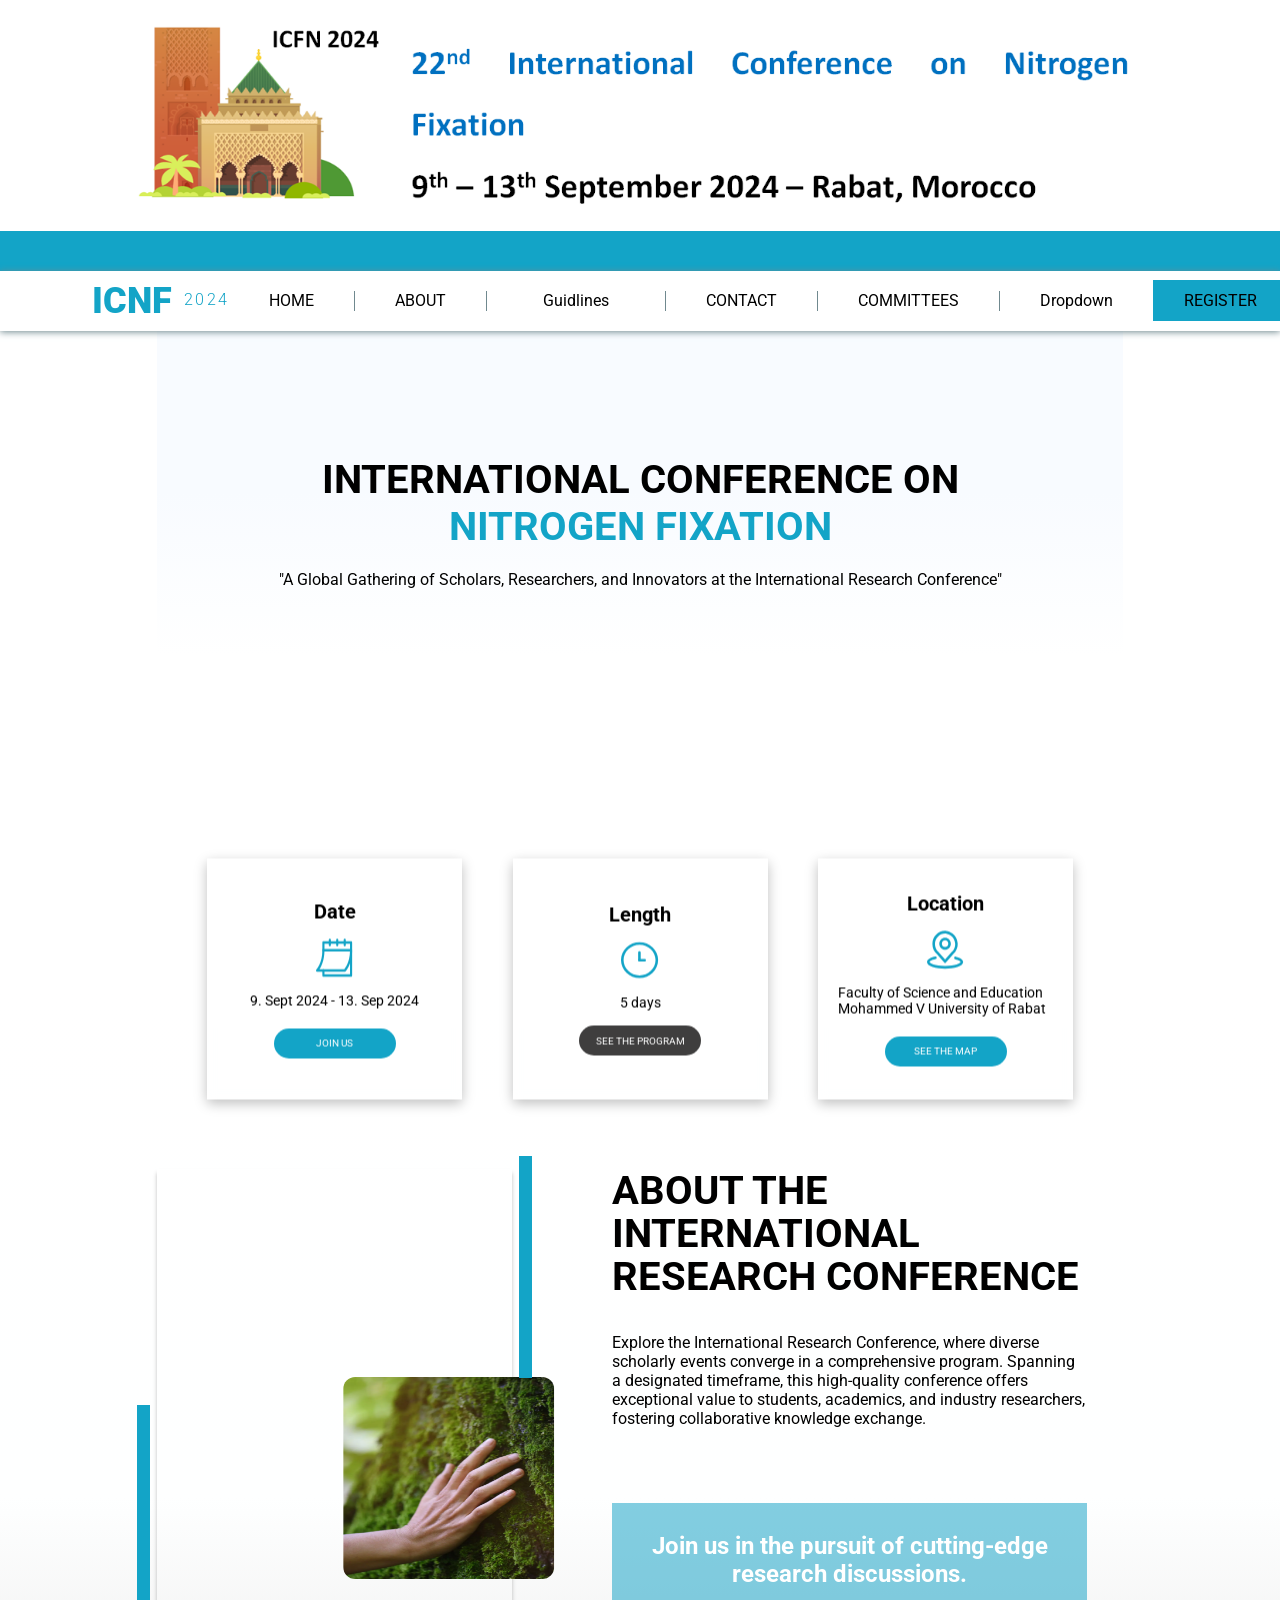
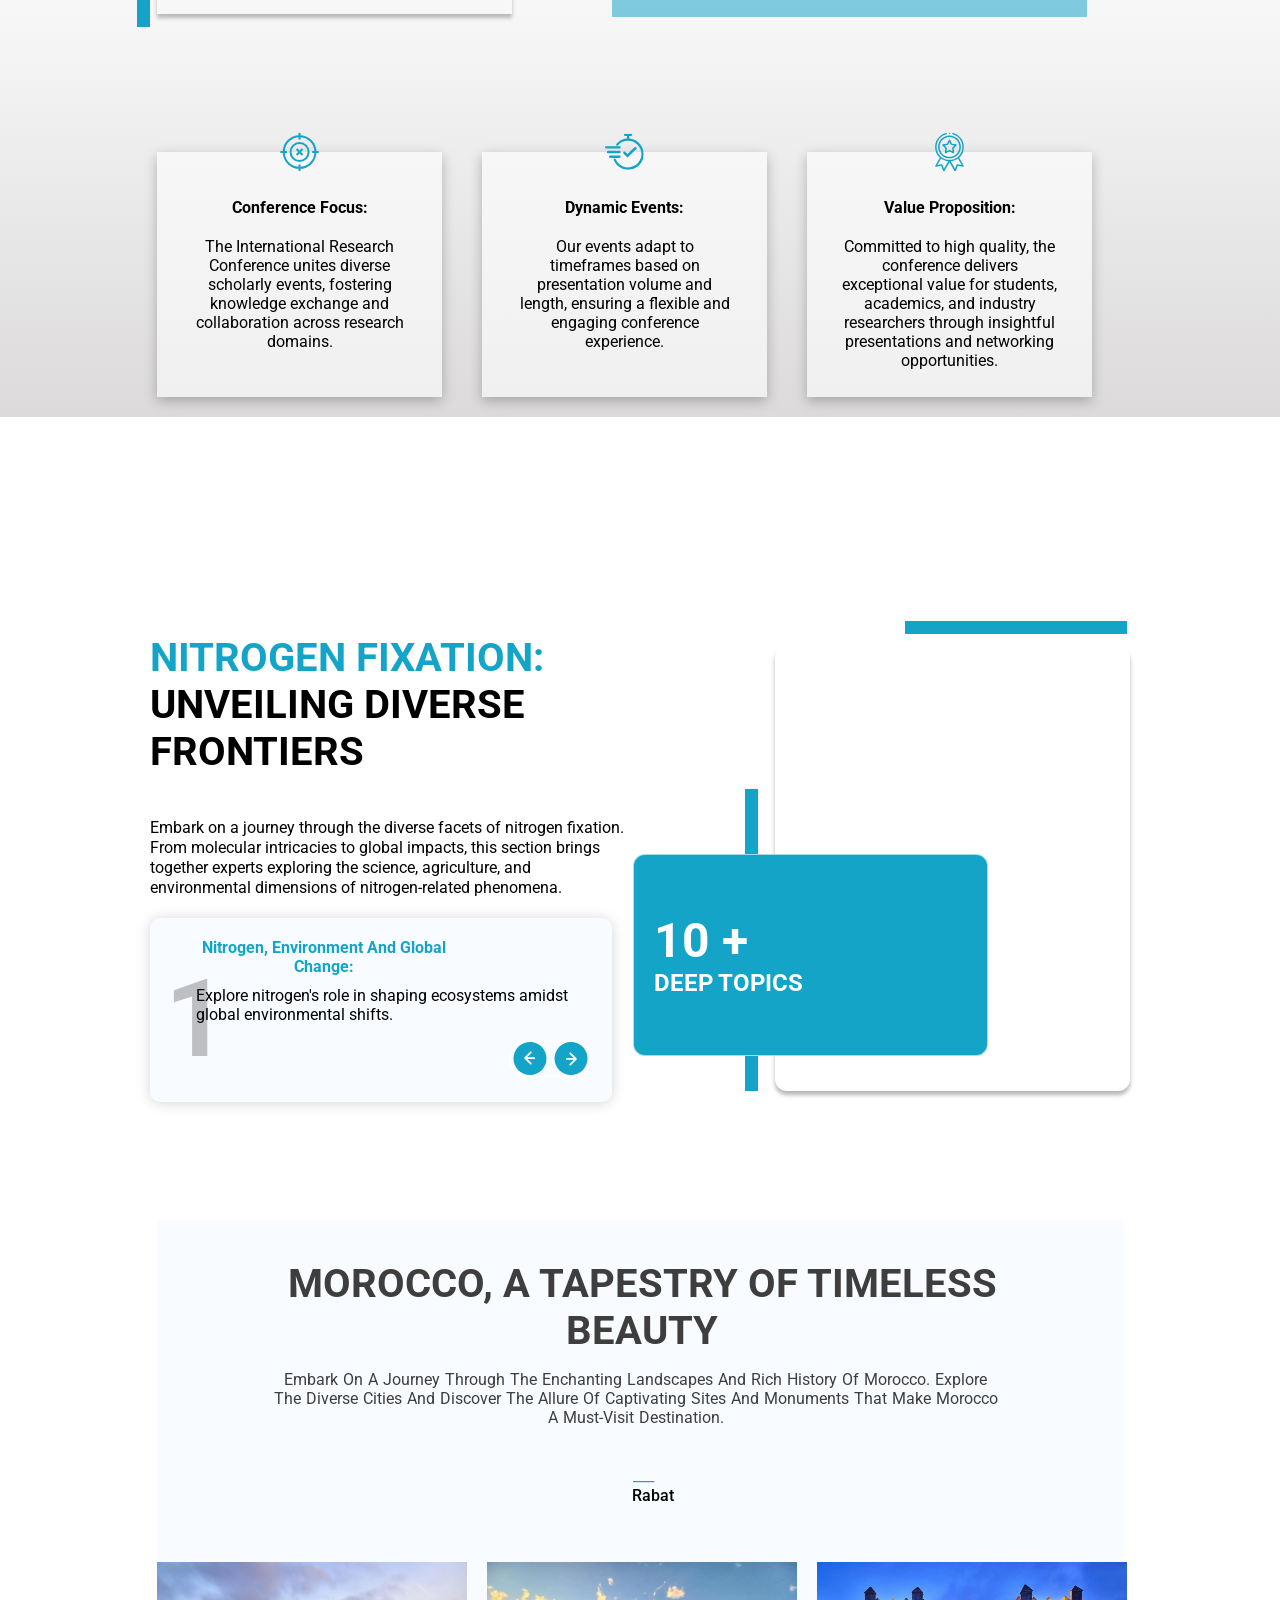
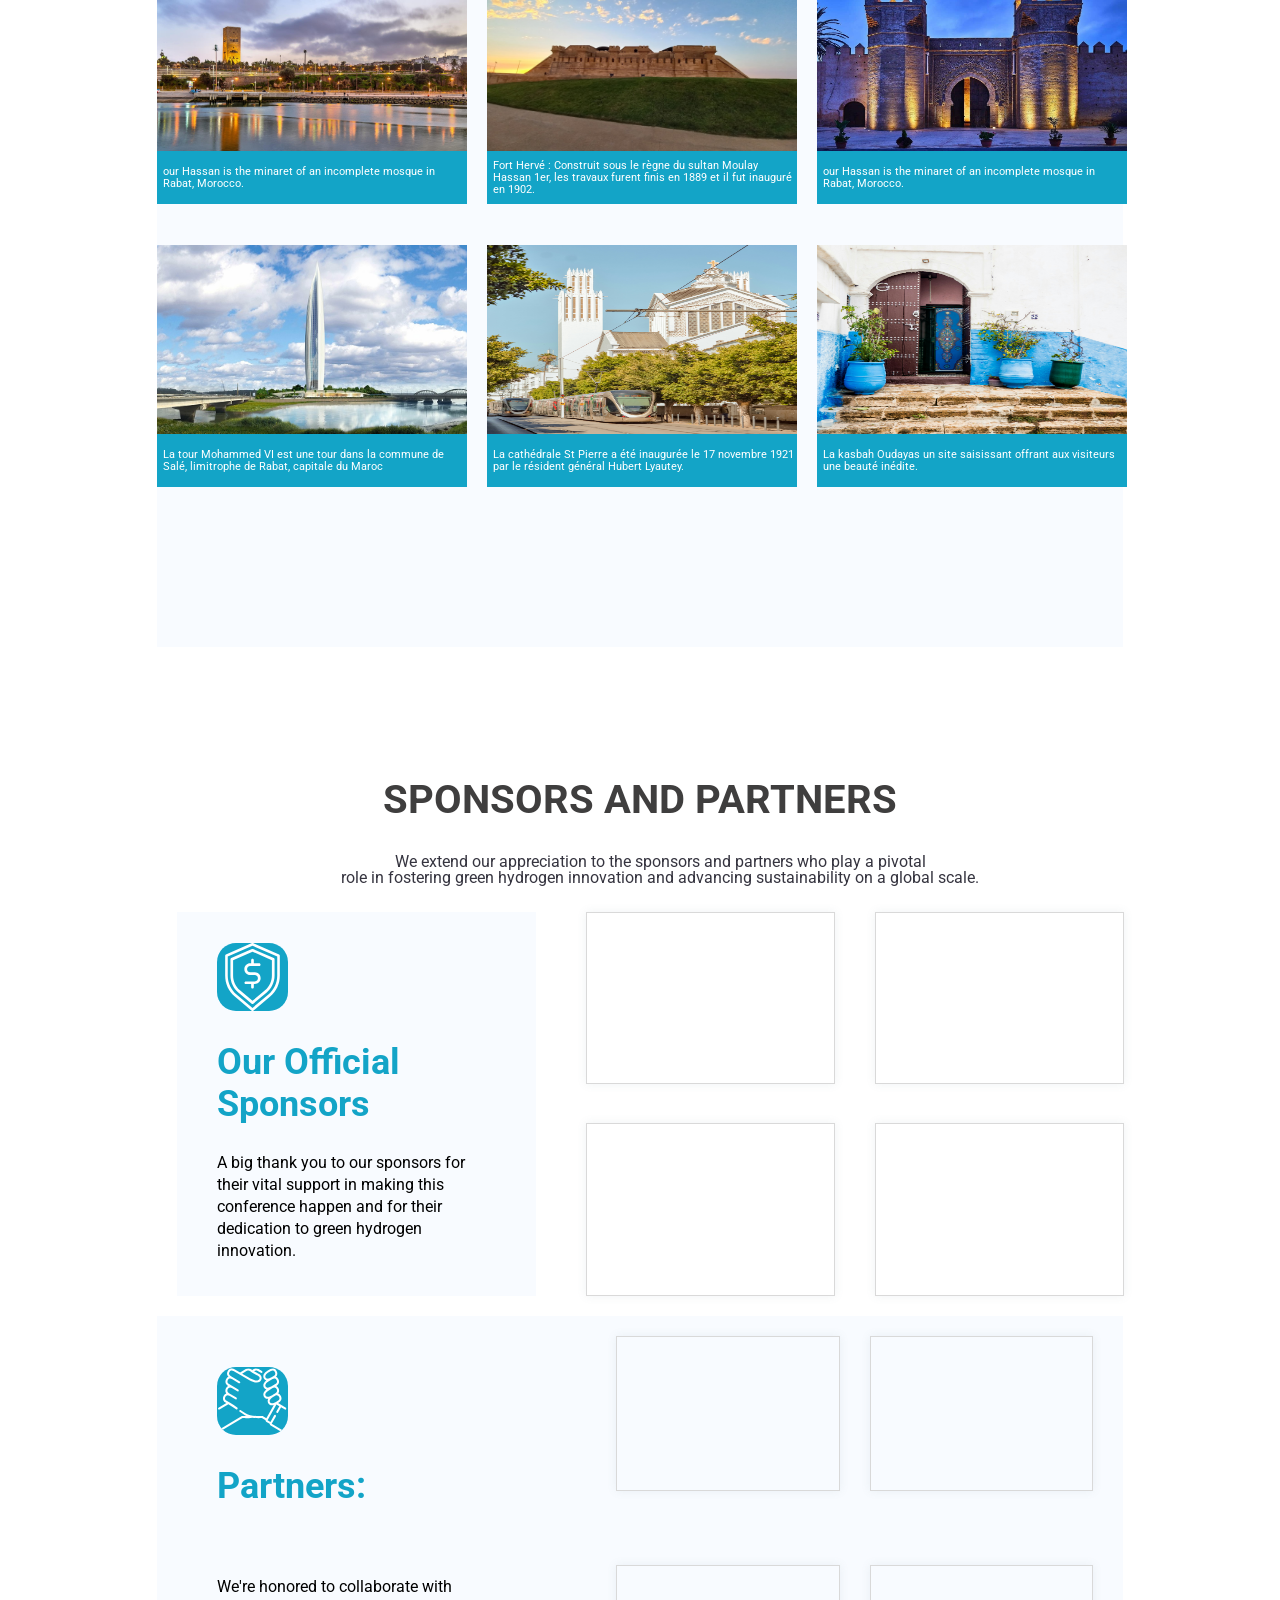
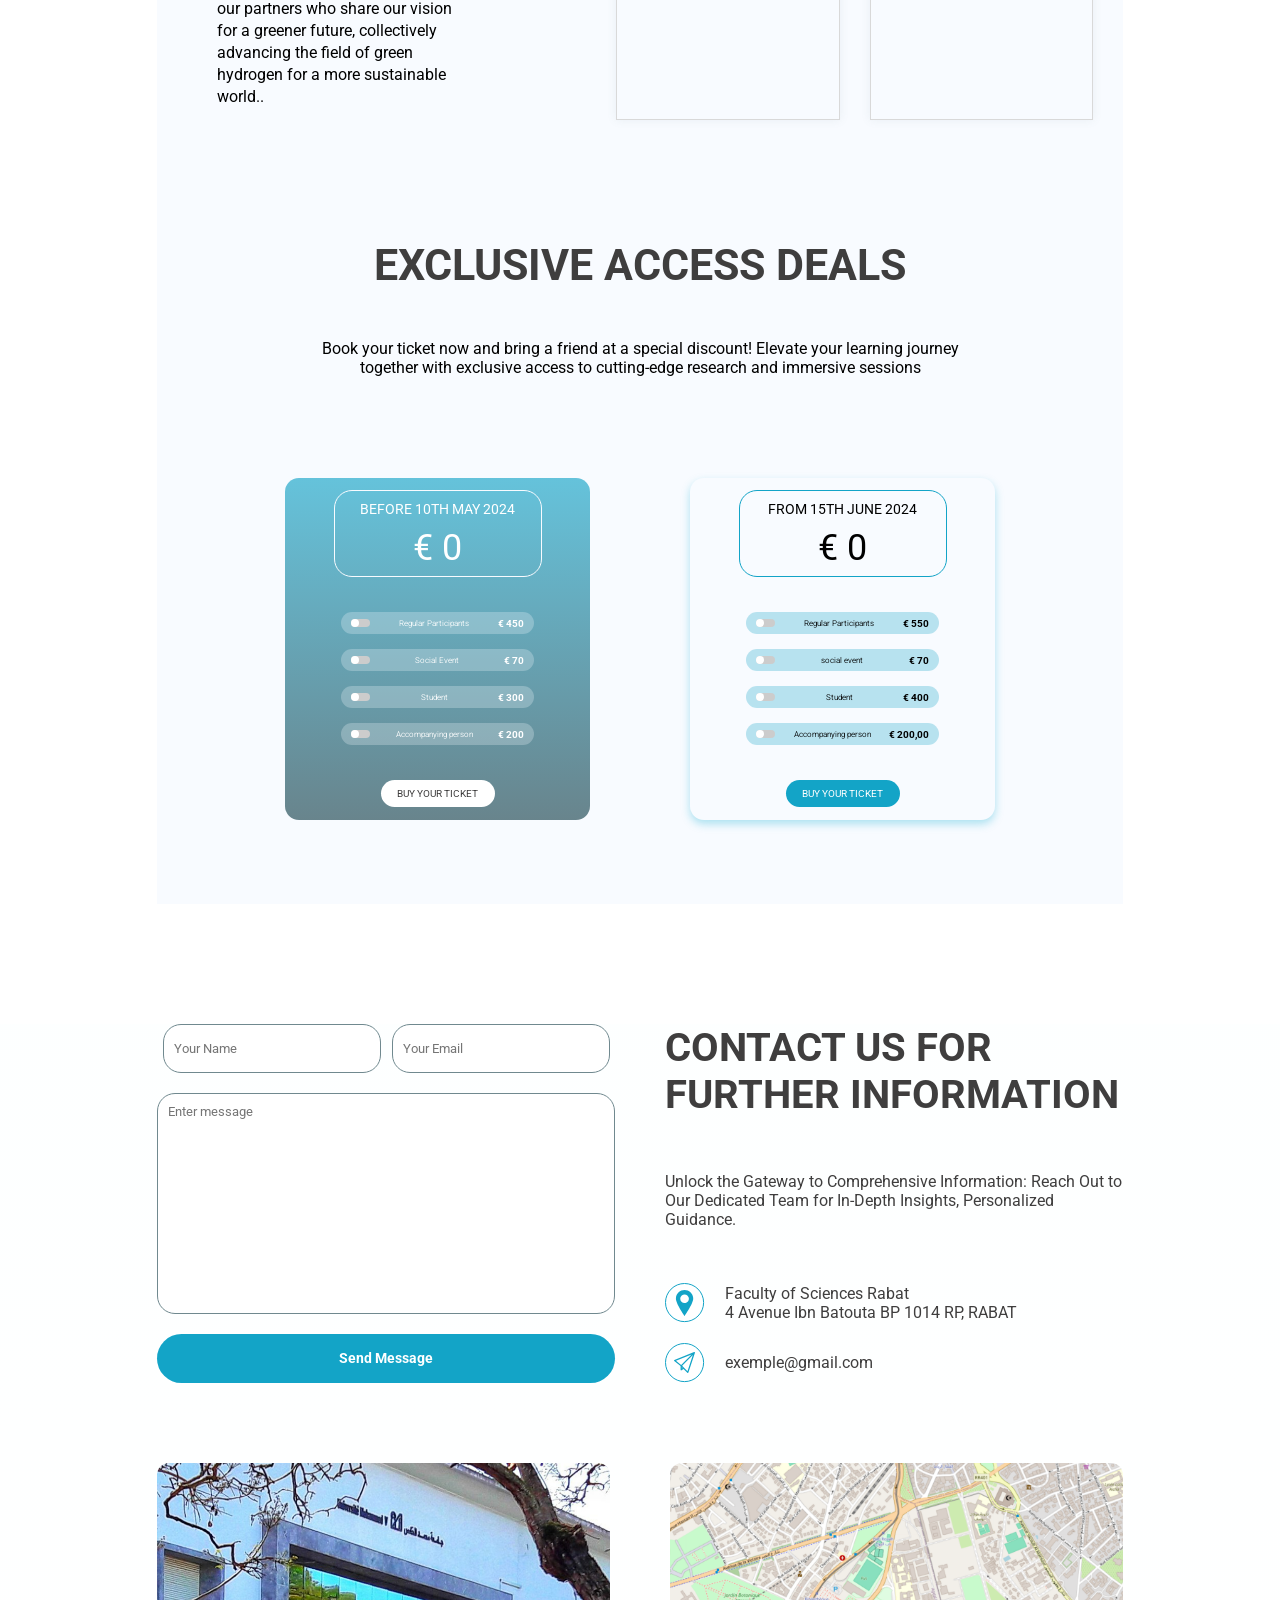
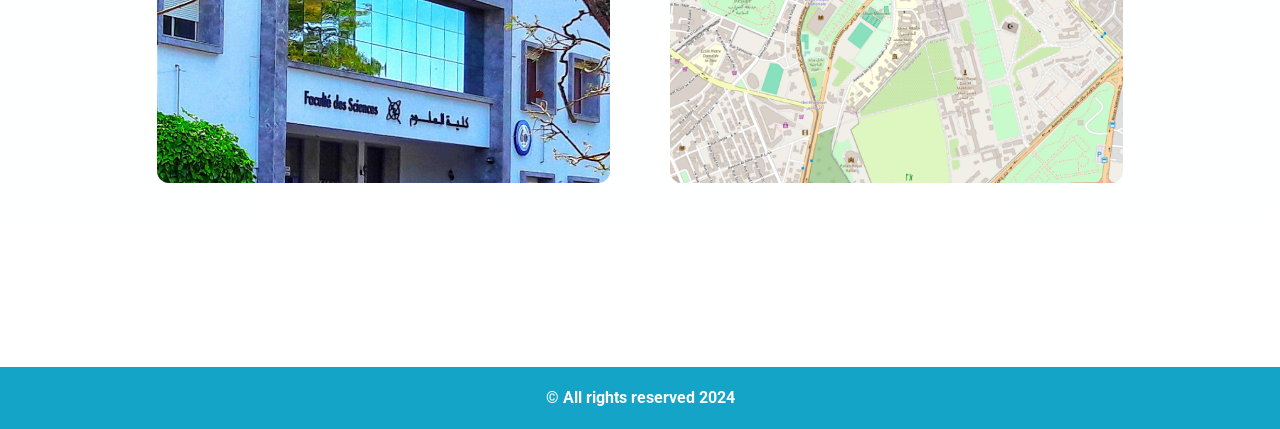
==== commit 99481c14: "done" ====
--- a/index.html
+++ b/index.html
@@ -4,7 +4,7 @@
 <head>
   <meta charset="UTF-8" />
   <meta name="viewport" content="width=device-width, initial-scale=1.0" />
-  <link rel="stylesheet" href="style.css" />
+  <link rel="stylesheet" href="./style/style.css" />
   <title>INCF - 2 0 2 4</title>
 </head>
 
--- a/style/style.css
+++ b/style/style.css
@@ -0,0 +1,1942 @@
+@import url('https://fonts.googleapis.com/css2?family=Roboto:ital,wght@0,100;0,300;0,400;0,500;0,700;0,900;1,100;1,300;1,400;1,500;1,700;1,900&display=swap');
+
+* {
+    margin: 0;
+    padding: 0;
+    box-sizing: border-box;
+    font-family: 'Roboto', sans-serif;
+}
+
+html {
+    scroll-behavior: smooth;
+}
+
+/* the blue bar in top*/
+.blue-bar {
+    height: 40px;
+    width: 100%;
+    background-color: #13A4C7;
+}
+
+/*the header*/
+
+.header {
+    width: 100%;
+    height: 60px;
+    display: flex;
+    justify-content: space-between;
+    align-items: center;
+    padding: 0 50px;
+    box-shadow: 0px 1px 6.9px #70898F;
+    position: sticky;
+    top: 0;
+    z-index: 200;
+    background-color: #fff;
+}
+
+/*Start Dropdown*/
+.dropdown {
+    float: left;
+    overflow: hidden;
+}
+
+.dropdown .dropbtn {
+    font-size: 16px;
+    border: none;
+    outline: none;
+    color: #CCD3CA;
+    padding: 14px 16px;
+    background-color: inherit;
+    font-family: inherit;
+    margin: 0;
+  }
+
+.dropdown-content {
+    display: none;
+    position: absolute;
+    /* left: 10%; */
+    /* line-height: 50px; */
+    background-color: #ffffff;
+    min-width: 160px;
+    box-shadow: 0px 8px 16px 0px rgba(0,0,0,0.2);
+    z-index: 1;
+}
+
+.dropdown-content a {
+    float: none;
+    color: black;
+    padding: 12px 16px;
+    text-decoration: none;
+    display: block;
+    text-align: left;
+  }
+
+  .dropdown-content a:hover {
+    background-color: #13A4C7;
+  }
+
+  .dropdown:hover .dropdown-content {
+    display: block;
+  }
+
+/* .header .dropdown-content a {
+    color: rgb(0, 0, 0);
+    padding: 12px 16px;
+    text-decoration: none;
+    display: block;
+} */
+
+/* .header .dropdown:hover .dropdown-content {
+    display: block;
+} */
+
+/*End Dropdown*/
+
+
+
+/*pop-up register*/
+
+.registre {
+    display: inline-block;
+    background-color: #13A4C7;
+    color: #FFF;
+    font-size: 16px;
+    font-weight: 700;
+    text-decoration: none;
+    padding: 5px 25px;
+    /* Ajuster le padding au besoin */
+    /* border-radius: 20px; */
+    /* Ajuster le border-radius au besoin */
+    margin: 15px 40px;
+}
+
+/* Popup styling */
+.popup {
+    position: fixed;
+    top: 0;
+    left: 0;
+    width: 100%;
+    height: 100%;
+    background-color: rgba(0, 0, 0, 0.5);
+    /* Fond semi-transparent */
+    display: none;
+    justify-content: center;
+    align-items: center;
+    z-index: 1000;
+}
+
+select {
+    -webkit-appearance: none;
+    -moz-appearance: none;
+    background: transparent;
+    /* color: #017693; */
+    background-image: url("data:image/svg+xml;utf8,<svg fill='%23cccccc' height='24' viewBox='0 0 24 24' width='20' xmlns='http://www.w3.org/2000/svg'><path d='M7 10l5 5 5-5z'/><path d='M0 0h24v24H0z' fill='none'/></svg>");
+    background-repeat: no-repeat;
+    background-position-x: 97%;
+    background-position-y: 9px;
+    border: 1px solid #dfdfdf;
+    border-radius: 2px;
+    margin-right: 2rem;
+    padding: 1rem;
+    padding-right: 2rem;
+}
+
+
+.first-form-container {
+    background-color: #13A4C7;
+    padding: 30px;
+    overflow: auto;
+    padding-left: 140px;
+}
+
+form input[type="submit"] {
+    width: 100px;
+    padding: 10px;
+    border-radius: 21.5px;
+    color: #13A4C7;
+    border: 0px;
+    margin-left: 616px;
+    background-color: white;
+}
+
+.first-form-container h1 {
+    color: white;
+    position: relative;
+    margin: 10px 0px 50px -350px;
+    font-size: 40px;
+    font-family: 'Poppins', sans-serif;
+    font-weight: 900;
+    font-size: 45px;
+    text-align: center;
+}
+
+.first-form-container input[type="text"],
+.first-form-container input[type="email"],
+.first-form-container input[type="tel"],
+.first-form-container select {
+    width: 353px;
+    margin: 15px 35px 15px -15px;
+    padding: 17px 13px;
+    border-radius: 5px;
+    border: 0px;
+    font-family: Poppins, sans-serif;
+    font-weight: 300;
+    color: #000 !important;
+}
+
+.first-form-container select {
+    width: 353px;
+    background-color: white;
+}
+
+.container {
+    /* align-items: center; */
+    /* justify-content: center; */
+    /* position: relative; */
+    /* margin-top: 50%; */
+    margin: 0 auto;
+    max-width: 966px;
+    height: 95px;
+    height: auto;
+}
+
+.h-cont {
+    display: flex;
+    justify-content: space-between;
+    align-items: center;
+}
+
+.logo {
+    display: flex;
+    justify-content: center;
+    align-items: center;
+    flex-direction: row;
+    margin-top: 15px 30px 0px 0px;
+    color: #13A4C7;
+    text-align: center;
+}
+
+.logo>h1 {
+    font-family: 'ROBOTO' sans-serif;
+    text-align: center;
+    font-size: 36px;
+    font-weight: 900;
+    line-height: 42.19px;
+}
+
+.logo>span {
+    font-weight: 300;
+    font-size: 16px;
+    line-height: 18.75px;
+    letter-spacing: 0.2cap;
+    padding-left: 12px;
+}
+
+.line {
+    width: 1px;
+    height: 20px;
+    background-color: #70898F;
+}
+/* header Links*/
+
+.nav-links {
+    display: flex;
+    justify-content: center;
+    align-items: center;
+    column-gap: 40px;
+    margin-left: -65px;
+}
+
+.nav-links .enter>a {
+    text-decoration: none;
+    color: black;
+    font-size: 16px;
+    font-weight: 400;
+    line-height: 59.75px;
+    transition: all 0.3s ease-in-out;
+}
+
+.nav-links>a:hover {
+    color: #017693;
+}
+
+.btn {
+    text-decoration: none;
+    color: #FFF;
+    background: #13A4C7;
+    width: 135px;
+    height: 41px;
+    display: flex;
+    justify-content: center;
+    align-items: center;
+    /* border-radius: 33.5px; */
+    cursor: pointer;
+    transition: all 0.3s ease-in-out;
+}
+
+.btn:hover {
+    background: #017693;
+}
+
+.sec1 {
+    background-image: url("./assets/bg.jpeg");
+    height: 648px;
+    background-size: cover;
+    object-fit: cover;
+    border-radius: 0px 0px 18px 18px;
+    display: flex;
+    justify-content: center;
+    position: relative;
+    z-index: 60;
+}
+
+.wrapper {
+    width: 100%;
+    height: 50%;
+    background: linear-gradient(180deg, #F8FBFF, #F8FBFF, #eef2f800);
+    display: flex;
+    justify-content: center;
+    align-items: center;
+    flex-direction: column;
+}
+
+.title {
+    padding: 80px 120px 0px 120px;
+    font-size: 40px;
+    text-align: center;
+    text-transform: uppercase;
+}
+
+.title>span {
+    color: #13A4C7;
+}
+
+.text {
+    font-size: 16px;
+    padding: 20px;
+}
+
+.card {
+    height: 241px;
+    width: 255px;
+    background: #ffffff5e;
+    transform: translateY(50%);
+    box-shadow: 0px 4px 11.89px rgba(0, 0, 0, 0.25);
+    backdrop-filter: blur(4px);
+    display: flex;
+    justify-content: center;
+    align-items: center;
+    row-gap: 15px;
+    flex-direction: column;
+    padding: 0 20px;
+}
+
+.icon {
+    width: 37.12px;
+    height: 38.57px;
+}
+
+.btn-2 {
+    margin-top: 5px;
+    width: 122px;
+    height: 30px;
+    text-decoration: none;
+    background: #13A4C7;
+    display: flex;
+    justify-content: center;
+    align-items: center;
+    color: white;
+    border-radius: 15px;
+    font-size: 10px;
+}
+
+.card-title {
+    font-weight: 700;
+    font-size: 20px;
+}
+
+.card-text {
+    font-size: 14px;
+    font-weight: 400;
+}
+
+.card-container {
+    position: absolute;
+    z-index: 100;
+    bottom: 0;
+    display: flex;
+    width: 100%;
+    justify-content: space-between;
+    padding: 0 50px;
+}
+
+.btn-3 {
+    background: #3F3E3E;
+    width: 122px;
+    height: 30px;
+    border-radius: 15px;
+    display: flex;
+    color: white;
+    text-decoration: none;
+    font-size: 10px;
+    line-height: 21px;
+    justify-content: center;
+    align-items: center;
+    text-transform: uppercase;
+}
+
+.sec2 {
+    display: flex;
+    justify-content: flex-start;
+    align-items: flex-start;
+    flex-direction: column;
+    width: 896px;
+    height: 460px;
+    margin: 180px auto 0 auto;
+    background: #F8FBFF;
+    padding: 40px;
+}
+
+.sec2>h1 {
+    font-size: 43px;
+    font-weight: 700;
+    width: 222px;
+    color: #13A4C7;
+}
+
+.bg {
+    margin: 30px 0;
+    background: url("./assets/bg2.jpg");
+    height: 157px;
+    width: 805px;
+}
+
+.sous-bg {
+    background: url("./assets/tt.png");
+    width: 805px;
+    height: 157px;
+    background-repeat: no-repeat;
+    background-position: center;
+    display: flex;
+    justify-content: space-between;
+    align-items: center;
+    padding: 20px 60px;
+}
+
+.sbg-left {
+    display: flex;
+    justify-content: center;
+    align-items: flex-start;
+    flex-direction: column;
+}
+
+.sbg-title {
+    font-size: 16px;
+    font-weight: 700;
+}
+
+.btn-4 {
+    text-decoration: none;
+    color: white;
+    background-color: #13A4C7;
+    width: 122px;
+    height: 30px;
+    display: flex;
+    justify-content: center;
+    align-items: center;
+    border-radius: 15px;
+    font-size: 10px;
+    font-weight: 700;
+    margin: 15px 10px 0px 10px;
+}
+
+.sbg-right {
+    display: flex;
+    justify-content: center;
+    align-items: center;
+    text-align: center;
+    column-gap: 20px;
+}
+
+.cercle {
+    width: 78px;
+    height: 78px;
+    border-radius: 50%;
+    display: flex;
+    justify-content: center;
+    align-items: center;
+    flex-direction: column;
+    font-size: 14px;
+    font-weight: 400;
+}
+
+.sec3 {
+    position: relative;
+    height: 1038px;
+    display: flex;
+    background: linear-gradient(180deg, #FFFFFF, #fdffff83, #dcdada);
+}
+
+.bg-sec3 {
+    position: absolute;
+    margin-top: 100px;
+    height: 1038px;
+    width: 100%;
+    background-image: url("./assets/bg3.jpg");
+    z-index: 20;
+    background-repeat: no-repeat;
+    background-size: cover;
+}
+
+.sec3-right {
+    display: flex;
+    flex-direction: column;
+    row-gap: 50px;
+    margin-left: 100px;
+}
+
+.sec3-left {
+    background-image: url(./assets/bg4.png);
+    box-shadow: 0px 4px 4px rgba(0, 0, 0, 0.256);
+    background-size: cover;
+    background-position: center;
+    width: 355px;
+    height: 445px;
+    display: flex;
+    z-index: 21;
+    position: relative;
+}
+
+.con2 {
+    display: flex;
+    margin-top: 90px;
+}
+
+.sec3-left>img {
+    width: 211px;
+    height: 202px;
+    border: white 1px;
+    border-radius: 12px;
+}
+
+.parag {
+    color: white;
+    text-align: center;
+    align-items: center;
+    justify-content: center;
+    background-color: #13a3c786;
+    height: 114px;
+    width: 475px;
+    display: flex;
+    font-size: 24px;
+    font-weight: 700;
+}
+
+.sec3-right>p {
+    font-size: 16px;
+    font-weight: 400;
+    text-align: left;
+    width: 475px;
+    height: 120px;
+}
+
+.sec3-title {
+    text-transform: uppercase;
+    font-size: 40px;
+    line-height: 43px;
+    font-weight: 700;
+    text-align: left;
+    height: 114px;
+    width: 472px;
+}
+
+.img1 {
+    position: absolute;
+    bottom: 25px;
+    right: 0;
+    transform: translate(20%, -10px);
+}
+
+.borde {
+    width: 13px;
+    height: 222px;
+    background-color: #13A4C7;
+    position: absolute;
+}
+
+.borde-l {
+    bottom: 0;
+    transform: translate(-20px, 13px);
+}
+
+.borde-r {
+    right: 0;
+    transform: translate(20px, -13px);
+}
+
+.c {
+    position: absolute;
+    bottom: 100px;
+    display: flex;
+    transform: translateX(-20px);
+}
+
+.cart-1 {
+    position: relative;
+    text-align: center;
+    align-items: center;
+    justify-content: center;
+    display: flex;
+    flex-direction: column;
+    width: 285px;
+    height: 245px;
+    box-shadow: 0 4 11.8 #0000002f;
+    background-color: rgba(255, 255, 255, 0.583);
+    margin: 20px;
+    padding: 40px;
+    row-gap: 20px;
+    box-shadow: 0px 4px 11.8px rgba(0, 0, 0, 0.25);
+}
+
+.cart-1>p {
+    font-size: 16px;
+    font-weight: 400;
+    height: 114px;
+    width: 217px;
+}
+
+.cart-1>h3 {
+    font-size: 16px;
+    font-weight: 700;
+}
+
+.icon- {
+    position: absolute;
+    top: 0;
+    transform: translateY(-50%);
+    width: 39.12px;
+    height: 39.12px;
+}
+
+.sec4 {
+    display: flex;
+    width: 1440px;
+    height: 703px;
+    margin-top: 100px;
+    background-color: #FFFFFF;
+    text-align: center;
+    justify-content: center;
+    align-items: center;
+    width: 100%;
+}
+
+.sec4-left-d1 {
+    display: flex;
+    flex-direction: column;
+    text-align: start;
+    width: 472px;
+    height: 114px;
+    font-size: 40px;
+    font-weight: 700;
+    text-transform: uppercase;
+}
+
+.s1 {
+    color: #13A4C7;
+}
+
+.sec4-left>p {
+    margin-top: 50px;
+    text-align: start;
+    Width: 475px;
+    Height: 120px;
+    font-weight: 400;
+    font-size: 16px;
+    line-height: 20px;
+}
+
+.prg {
+    position: relative;
+    Width: 462px;
+    Height: 184px;
+    background-color: #F8FBFF;
+    display: flex;
+    flex-direction: column;
+    border-radius: 10px;
+    box-shadow: 0px 1px 13.8px #0000002a;
+}
+
+.icon7 {
+    Width: 83px;
+    Height: 37px;
+    border: 2px solid #FFFFFF;
+    position: absolute;
+    bottom: 25px;
+    right: 20px;
+    border-radius: 25px;
+}
+
+.y {
+    position: relative;
+}
+
+.prg>h3 {
+    margin: 20px 0px 0px 20px;
+    Width: 307px;
+    Height: 20px;
+    font-size: 16px;
+    color: #13A4C7;
+}
+
+.one>p {
+    font-size: 16px;
+    Width: 387px;
+    Height: 40px;
+    transform: translateX(8px);
+}
+
+.one {
+    text-align: start;
+    display: flex;
+    align-items: center;
+    transform: translateX(-25px);
+}
+
+.one>span {
+    transform: translate(40px, 40px);
+    Width: 63px;
+    Height: 95px;
+    font-weight: 700;
+    line-height: 43px;
+    font-size: 108px;
+    color: #3f3e3e51;
+}
+
+.sec4-right {
+    color: white;
+    position: relative;
+    Width: 355px;
+    Height: 445px;
+    background-image: url(./assets/img2.jpeg);
+    background-size: cover;
+    background-position: center;
+    border-radius: 12px;
+    box-shadow: 0px 4px 4px #0000004a;
+}
+
+.y {
+    text-align: center;
+    justify-content: center;
+    align-items: center;
+    display: flex;
+    column-gap: 150px;
+}
+
+.sec4-im {
+    z-index: 6;
+    position: absolute;
+    bottom: 35px;
+    transform: translateX(-40%);
+    text-align: start;
+    justify-content: center;
+    align-items: start;
+    display: flex;
+    flex-direction: column;
+    Width: 100%;
+    Height: 202px;
+    background-color: #13A4C7;
+    border: 1px solid rgba(255, 255, 255, 0.62);
+    border-radius: 12px;
+}
+
+.sec4-im>h2 {
+    margin-left: 20px;
+    font-size: 24px;
+    font-weight: 700;
+    text-transform: uppercase;
+}
+
+.sec4-im>h1 {
+    font-size: 48px;
+    font-weight: 700;
+    margin-left: 20px;
+}
+
+.border-1 {
+    left: 0;
+    Width: 222px;
+    Height: 13px;
+    background-color: #13A4C7;
+    transform: translate(130px, -25px);
+}
+
+.border-2 {
+    Width: 13px;
+    Height: 302px;
+    background-color: #13A4C7;
+    transform: translate(-30px, 130px);
+    z-index: 5;
+}
+
+.sec5 {
+    Width: 100%;
+    Height: 1027px;
+    background-color: #F8FBFF;
+    /* text-align: center; */
+    display: flex;
+    /* justify-content: center; */
+    /* align-items: center; */
+}
+
+.con5 {
+    transform: translateY(-250px);
+    display: flex;
+    flex-direction: column;
+    row-gap: 50px;
+    height: 1027px;
+    margin-top: 290px;
+    text-align: center;
+    align-items: center;
+}
+
+.sec5-title {
+    text-transform: uppercase;
+    Width: 863px;
+    Height: 60px;
+    font-size: 40PX;
+    font-weight: 700;
+    color: #3F3E3E;
+}
+
+.sec5-list {
+    display: flex;
+    flex-direction: row;
+    list-style-type: none;
+    column-gap: 15px;
+}
+
+.__ {
+    transform: translate(22px, -20px);
+    color: #13A4C7;
+}
+
+
+.sec5-p {
+    text-transform: capitalize;
+    display: flex;
+    Width: 737px;
+    Height: 66px;
+    font-size: 16px;
+    font-weight: 400;
+    color: #3F3E3E;
+    word-spacing: 1px;
+}
+
+.sec5-list-li>a {
+    color: #000;
+    text-decoration: none;
+    font-size: 16px;
+    font-weight: 500;
+}
+
+.list1 {
+    font-size: 16px;
+    font-weight: 500;
+    text-decoration: none;
+    color: #13A4C7;
+}
+
+.sec5-d1 {
+    display: flex;
+}
+
+.plants-d {
+    transform: translateY(100px);
+    width: 100%;
+    Height: 53px;
+    text-align: center;
+    justify-content: center;
+    align-items: center;
+    display: flex;
+    column-gap: 20px;
+}
+
+.plant {
+    Width: 310px;
+    Height: 53px;
+    font-size: 11px;
+    font-weight: 400;
+    text-align: start;
+    justify-content: center;
+    align-items: center;
+    padding-left: 6px;
+    display: flex;
+    color: white;
+    line-height: 11.72px;
+    background-color: #13A4C7;
+}
+
+.plants-d1 {
+    transform: translateY(280px);
+    width: 100%;
+    Height: 53px;
+    text-align: center;
+    justify-content: center;
+    align-items: center;
+    display: flex;
+    column-gap: 20px;
+}
+
+.imgp {
+    transform: translateY(4px);
+    Width: 310px;
+    Height: 189px;
+    background-size: cover;
+    background-position: center;
+}
+
+.sec6 {
+    Width: 100%;
+    display: flex;
+    justify-content: center;
+    text-align: center;
+    flex-direction: column;
+}
+
+.sec6-d1 {
+    margin-top: 130px;
+    flex-direction: column;
+    text-align: center;
+    justify-content: center;
+    align-items: center;
+    display: flex;
+    row-gap: 30px;
+}
+
+.sec6-d1>div {
+    Width: 839px;
+    Height: 38px;
+    font-size: 16px;
+    line-height: 16px;
+    font-weight: 400;
+    color: #35343F;
+}
+
+.sec6-title {
+    Width: 526px;
+    Height: 47px;
+    font-size: 40px;
+    font-weight: 700;
+    line-height: 46.88px;
+    color: #3F3E3E;
+    text-transform: uppercase;
+}
+
+.sec6-plant {
+    Width: 248.81px;
+    Height: 172.62px;
+    border: 1px solid #D9D9D9;
+    box-shadow: 0px 0px 9px #70898f1c;
+}
+
+.sec6-right {
+    display: flex;
+    flex-direction: column;
+    justify-content: center;
+    text-align: start;
+    row-gap: 30px;
+    Width: 376px;
+    Height: 384px;
+    background-color: #F8FBFF;
+}
+
+.sec6-img {
+    margin-left: 40px;
+    Width: 71.36px;
+    Height: 67.51px;
+    background-color: #13A4C7;
+    border-radius: 19px;
+}
+
+.sec6-title2 {
+    margin-left: 40px;
+    Width: 319px;
+    Height: 81px;
+    line-height: 42.19px;
+    color: #13A4C7;
+    font-size: 36px;
+    font-weight: 700;
+}
+
+.plants1 {
+    display: flex;
+}
+
+.sec6-plants {
+    Height: 384px;
+    display: flex;
+    flex-direction: column;
+    justify-content: space-between;
+}
+
+.sec6-p2 {
+    margin-left: 40px;
+    Width: 256px;
+    Height: 113px;
+    font-size: 16px;
+    font-weight: 400;
+    line-height: 22px;
+}
+
+.all-tach {
+    width: 100%;
+    column-gap: 50px;
+    display: flex;
+    padding: 20px;
+}
+
+.sec6-rightt {
+    display: flex;
+    flex-direction: column;
+    justify-content: center;
+    text-align: start;
+    row-gap: 30px;
+    Width: 376px;
+    Height: 384px;
+    background-color: #F8FBFF;
+}
+
+
+.sec6-d2 {
+    background-color: #F8FBFF;
+    position: relative;
+    Width: 100%;
+}
+
+.sec6-plantt {
+    margin: 0px 10px 0px 20px;
+    Width: 223.4px;
+    Height: 154.99px;
+    border: 1px solid #D9D9D9;
+    box-shadow: 0px 0px 9px #70898f1c;
+}
+
+.sec6-plantts {
+    height: 100%;
+    display: flex;
+    flex-direction: column;
+    justify-content: space-between;
+}
+
+.p1,
+.p2 {
+    width: calc(248.81px + 248.81px + 40px);
+    display: flex;
+    justify-content: space-between;
+
+}
+
+.sec7 {
+    Width: 100%px;
+    Height: 764px;
+    background-color: #F8FBFF;
+
+
+}
+
+.sec8 {
+    Width: 100%px;
+
+    padding-top: 120px;
+}
+
+.sec7-div1 {
+    transform: translateY(100px);
+    display: flex;
+    flex-direction: column;
+    text-align: center;
+    justify-content: center;
+    align-items: center;
+    row-gap: 50px;
+}
+
+.sec7-div1>h1 {
+    text-transform: uppercase;
+    Width: 536px;
+    Height: 50px;
+    color: #3F3E3E;
+    font-size: 43px;
+    font-weight: 700;
+}
+
+.sec7-div1>p {
+    font-size: 16px;
+    font-weight: 400;
+    Width: 643px;
+    Height: 38px;
+    line-height: 18.75px;
+}
+
+.sec7-div2-1 {
+    row-gap: 35px;
+    text-align: center;
+    justify-content: center;
+    align-items: center;
+    display: flex;
+    flex-direction: column;
+    margin: 0px 50px;
+    min-Width: 305px;
+    min-Height: 342px;
+    color: white !important;
+    background: linear-gradient(#13a3c7a4, #02303b95);
+    border-radius: 14px;
+}
+
+.sec7-dev2-2 {
+    margin: 0px 50px;
+    min-Width: 305px;
+    min-Height: 342px;
+    background-color: #F8FBFF;
+    border-radius: 14px;
+    row-gap: 35px;
+    text-align: center;
+    justify-content: center;
+    align-items: center;
+    display: flex;
+    flex-direction: column;
+    box-shadow: 0px 4px 8.5px rgba(21, 174, 212, 0.339)
+}
+
+.sec7-div2 {
+    display: flex;
+    text-align: center;
+    justify-content: center;
+    align-items: center;
+    transform: translateY(200px);
+}
+
+.div2-title {
+    border-radius: 18px;
+    border: 1px #F8FBFF solid;
+    Width: 208px;
+    Height: 87px;
+    display: flex;
+    flex-direction: column;
+    text-align: center;
+    align-items: center;
+    row-gap: 10px;
+}
+
+.div2-title2 {
+    border-radius: 18px;
+    border: 1px #13A4C7 solid;
+    Width: 208px;
+    Height: 87px;
+    display: flex;
+    flex-direction: column;
+    text-align: center;
+    align-items: center;
+    row-gap: 10px;
+}
+
+.div-title-sec7 {
+    font-size: 36px;
+    Width: 178px;
+    Height: 20px;
+    line-height: 42.19px;
+}
+
+.div2-title2>p {
+    margin-top: 10px;
+    font-weight: 400;
+    text-transform: uppercase;
+    Width: 200px;
+    Height: 16px;
+    font-size: 14px;
+}
+
+.div2-title>p {
+    margin-top: 10px;
+    font-weight: 400;
+    text-transform: uppercase;
+    Width: 200px;
+    Height: 16px;
+    font-size: 14px;
+}
+
+.p {
+    text-align: center;
+    justify-content: start;
+    align-items: center;
+    display: flex;
+
+}
+
+.p22 {
+    font-size: 8px;
+    font-weight: 350;
+    text-align: center;
+    justify-content: start;
+    align-items: center;
+    display: flex;
+}
+
+.pp {
+    font-size: 10px;
+    text-align: center;
+    justify-content: center;
+    align-items: center;
+    display: flex;
+    font-weight: 700;
+}
+
+
+.btns {
+    font-size: 6px;
+    display: flex;
+    flex-direction: column;
+    row-gap: 15px;
+}
+
+.btnl {
+    display: flex;
+    text-align: center;
+    justify-content: space-between;
+    align-items: center;
+    background-color: #f8fbff42;
+    border-radius: 11px;
+    padding: 0 10px;
+    min-Width: 193px;
+    min-Height: 22px;
+}
+
+.btnl2 {
+    display: flex;
+    justify-content: space-between;
+    align-items: center;
+    Width: 193px;
+    Height: 22px;
+    background-color: #13a3c748;
+    padding: 0 10px;
+    border-radius: 11px;
+}
+
+.botn {
+    display: flex;
+    text-align: center;
+    justify-content: center;
+    align-items: center;
+    text-decoration: none;
+    Width: 114px;
+    Height: 27px;
+    border: 0;
+    background-color: #FFF;
+    border-radius: 33.5px;
+    font-size: 10px;
+    line-height: 11.72px;
+    font-weight: 400;
+    color: #3F3E3E;
+    text-transform: uppercase;
+}
+
+.botn2 {
+    display: flex;
+    text-align: center;
+    justify-content: center;
+    align-items: center;
+    text-decoration: none;
+    Width: 114px;
+    Height: 27px;
+    border: 0;
+    background-color: #13A4C7;
+    border-radius: 33.5px;
+    font-size: 10px;
+    line-height: 11.72px;
+    font-weight: 400;
+    color: white;
+    text-transform: uppercase;
+}
+
+.bg-sec8 {
+    position: relative;
+}
+
+.filter {
+    width: 100%;
+    height: 943px;
+    z-index: 20;
+    position: relative;
+    background: linear-gradient(180deg, #FFFFFF 0%, rgba(253, 255, 255, 0.89) 0.01%, rgba(255, 255, 255, 0) 100%);
+}
+
+.bg-sec8::after {
+    content: ' ';
+    display: block;
+    margin: 0 !important;
+    position: absolute;
+    top: 0;
+    left: 0;
+    margin-top: 100px;
+    height: 100%;
+    width: 100%;
+    background-image: url("./assets/bg.jpeg");
+    opacity: 0.15;
+    z-index: 10;
+    background-repeat: no-repeat;
+    background-size: cover;
+    background-position: bottom;
+}
+
+.top {
+    display: flex;
+    justify-content: space-between;
+    width: 100%;
+    color: #3F3E3E;
+    column-gap: 50px;
+}
+
+.inp {
+    width: 218px;
+    height: 49px;
+    border-radius: 18px;
+    border: 0.4px solid #70898F;
+    padding: 10px;
+}
+
+.form-container {
+    flex: 1;
+    width: 50%;
+}
+
+.input-group {
+    width: 100%;
+    display: flex;
+    justify-content: space-around;
+}
+
+.form {
+    display: flex;
+    justify-content: space-between;
+    flex-direction: column;
+    align-items: center;
+    row-gap: 20px;
+}
+
+.text-area {
+    width: 458px;
+    height: 221px;
+    top: 173px;
+    left: 241px;
+    border-radius: 18px;
+    border: 0.4px;
+    border: 0.4px solid #70898F;
+    padding: 10px;
+    resize: none;
+}
+
+.form-desc {
+    flex: 1;
+    width: 50%;
+    display: flex;
+    justify-content: space-between;
+    align-items: flex-start;
+    flex-direction: column;
+}
+
+.form-h1 {
+    font-family: Roboto;
+    font-size: 40px;
+    font-weight: 700;
+    line-height: 47px;
+    letter-spacing: 0em;
+    text-align: left;
+}
+
+.inf {
+    display: flex;
+    align-items: center;
+    column-gap: 20px;
+}
+
+.submit {
+    width: 458px;
+    height: 49px;
+    top: 406px;
+    left: 241px;
+    border-radius: 48px;
+    font-family: Roboto;
+    font-size: 14px;
+    font-weight: 700;
+    line-height: 16px;
+    letter-spacing: 0em;
+    text-align: center;
+    color: #FFFFFF;
+    background: #13A4C7;
+    cursor: pointer;
+    outline: none;
+    border: none;
+}
+
+.infoss {
+    display: flex;
+    justify-content: flex-start;
+    flex-direction: column;
+    row-gap: 20px;
+}
+
+.map-container {
+    margin-top: 80px;
+    display: flex;
+    width: 100%;
+    justify-content: space-between;
+    align-items: center;
+}
+
+.last-img {
+    width: 453px;
+    height: 320px;
+    border-radius: 12px;
+    background-position: center;
+    object-fit: cover;
+}
+
+.footer {
+    display: flex;
+    justify-content: center;
+    align-items: center;
+    width: 100%;
+    height: 62px;
+    background: #13A4C7;
+    color: white;
+    font-family: Roboto;
+    font-size: 16px;
+    font-weight: 400;
+    line-height: 19px;
+    letter-spacing: 0em;
+    text-align: center;
+
+    font-family: Roboto;
+    font-size: 16px;
+    font-weight: 700;
+    line-height: 19px;
+    letter-spacing: 0em;
+    text-align: center;
+}
+
+
+/* The switch - the box around the slider */
+.switch {
+    position: relative;
+    display: inline-block;
+    width: 19px;
+    height: 8px;
+}
+
+/* Hide default HTML checkbox */
+.switch input {
+    opacity: 0;
+    width: 0;
+    height: 0;
+}
+
+/* The slider */
+.slider {
+    position: absolute;
+    cursor: pointer;
+    top: 0;
+    left: 0;
+    right: 0;
+    bottom: 0;
+    background-color: #ccc;
+    -webkit-transition: .4s;
+    transition: .4s;
+}
+
+.slider:before {
+    position: absolute;
+    content: "";
+    height: 8px;
+    width: 8px;
+    left: 0px;
+    bottom: 0px;
+    background-color: white;
+    -webkit-transition: .4s;
+    transition: .4s;
+}
+
+input:checked+.slider::before {
+    background-color: #13C725;
+}
+
+input:focus+.slider {
+    box-shadow: 0 0 1px #13C725;
+}
+
+input:checked+.slider:before {
+    -webkit-transform: translateX(15px);
+    -ms-transform: translateX(15px);
+    transform: translateX(12px);
+}
+
+/* Rounded sliders */
+.slider.round {
+    border-radius: 34px;
+}
+
+.slider.round:before {
+    border-radius: 50%;
+}
+
+.down-btn {
+    display: none;
+}
+
+.nav-mobile {
+    display: none;
+    transition: all 0.3s ease-in-out;
+}
+
+/* login style */
+.login-cont{
+    display: flex;
+    justify-content: center;
+    align-items: center;
+    width: 100%;
+    height: 100vh;
+}
+.login-cont > form{
+    width: 360px;
+    display: flex;
+    flex-direction: column;
+    row-gap: 20px;
+}
+.login-inp{
+    width: 100%;
+}
+.login-btn{
+    height: 45px;
+    flex: none !important;
+    border-radius: 20px;
+    color: white !important;
+    background: #13A4C7 !important;
+    margin-left: 0px !important;
+}
+
+@media screen and (max-width : 900px) {
+    .container {
+        padding: 0 20px;
+    }
+
+    .h-cont {
+        position: relative;
+    }
+
+    .down-btn {
+        display: block;
+        position: absolute;
+        bottom: 0;
+        left: 50%;
+        transform: translate(-50%, 50%);
+        height: 25px;
+        width: 25px;
+        background: #13A4C7;
+        border-radius: 50%;
+    }
+
+    .down-btn>img {
+        height: 25px;
+        width: 25px;
+    }
+
+    .title {
+        padding: 0;
+    }
+
+    .nav-links {
+        display: none;
+    }
+
+    .card-container {
+        flex-direction: column;
+        bottom: 0;
+        bottom: -50%;
+        row-gap: 20px;
+        width: auto;
+    }
+
+    .logo {
+        flex: 2;
+    }
+
+    .h-cont {
+        flex-wrap: wrap;
+    }
+
+    .h-open {
+        flex-wrap: wrap;
+        flex-basis: 100%;
+        display: block;
+        animation: openHeader 0.3s normal;
+        height: 35vh;
+        border-top: 2px solid rgba(0, 189, 161, 0.259);
+    }
+
+    .h-close {
+        display: none;
+        animation: closeHeader 0.3s normal;
+    }
+
+    .btn {
+        flex: 2;
+    }
+
+    .sbg-title {
+        font-size: 14px;
+    }
+
+    .down>img {
+        transition: all 0.6s ease-in-out;
+    }
+
+    .open>img {
+        transform: rotate(-180deg);
+    }
+
+    @keyframes closeHeader {
+        0% {
+            height: 35vh;
+        }
+
+        99% {
+            height: 0px;
+        }
+
+        100% {
+            height: 0px;
+        }
+    }
+
+    .nav-mobile {
+        display: none;
+        justify-content: center;
+        align-items: center;
+        flex-direction: column;
+        width: 100%;
+    }
+
+    .link-m {
+        text-decoration: none;
+        color: #000;
+        padding: 10px 0;
+        width: 100%;
+        border-bottom: 1px solid black;
+        text-align: center;
+    }
+
+    @keyframes openHeader {
+        0% {
+            height: 0px;
+        }
+
+        1% {
+            height: 1px;
+        }
+
+        70% {
+            height: 25vh;
+        }
+
+        100% {
+            height: 35vh;
+        }
+    }
+
+    .con2 {
+        flex-direction: column;
+        overflow: hidden;
+    }
+
+    .sec3-left {
+        align-self: center;
+        transform: scale(0.7);
+    }
+
+    .sec3-right {
+        margin: 0;
+    }
+
+    .sec3-title {
+        width: auto;
+        height: auto;
+    }
+
+    .sec3-right>p {
+        width: auto;
+        height: auto;
+    }
+
+    .parag {
+        width: auto;
+        height: auto;
+        min-height: 50px;
+    }
+
+    .c {
+        bottom: -300px;
+        width: 100%;
+        overflow-x: scroll;
+    }
+
+    .sec4 {
+        margin-top: 400px;
+    }
+
+    .y {
+        width: 100%;
+        flex-direction: column;
+        margin-top: 430px;
+        align-items: center;
+    }
+
+    .sec4-left {
+        width: 100%;
+        display: flex;
+        justify-content: center;
+        align-items: center;
+        flex-direction: column;
+    }
+
+    .sec4-left-d1 {
+        width: auto;
+        text-align: center;
+        font-size: 32px;
+    }
+
+    .prg {
+        width: 80%;
+    }
+
+    .prg>h3 {
+        font-size: 14px;
+        width: 80%;
+    }
+
+    .prg>h3 {
+        font-size: 12px;
+    }
+
+    .sec4-left>p {
+        width: 100%;
+        margin-bottom: 20px;
+    }
+
+    .sec4-right {
+        transform: scale(0.7);
+    }
+
+    .sec5 {
+
+        width: 100%;
+        height: fit-content;
+    }
+
+    .con5 {
+        transform: translateY(0px);
+        width: 100%;
+        height: fit-content;
+    }
+
+    .sec5-title {
+        width: 100%;
+        height: fit-content;
+    }
+
+    .sec5-p {
+        width: 80%;
+        text-align: left;
+        margin-bottom: 20px;
+        height: fit-content;
+    }
+
+    .plants-d {
+        transform: translateY(0);
+        flex-direction: column;
+        width: 100%;
+        height: fit-content;
+        /* padding: 60px 0; */
+    }
+
+    .btn {
+        max-width: 135px;
+    }
+
+    .plants-d1 {
+        transform: translateY(0);
+        flex-direction: column;
+        width: 100%;
+        height: fit-content;
+    }
+
+    .sec6-title {
+        width: 100%;
+        height: auto;
+    }
+
+    .sec6-d1>div {
+        width: 100%;
+        height: auto;
+    }
+
+    .sec6-p2 {
+        width: 100%;
+        height: auto;
+    }
+
+    .all-tach {
+        flex-direction: column;
+    }
+
+    .sec6-right {
+        width: 100%;
+    }
+
+    .sec6-title2 {
+        width: 100%;
+        margin: 0;
+        padding-left: 20px;
+    }
+
+    .sec6-p2 {
+        width: 100%;
+        margin: 0;
+        padding-left: 20px;
+    }
+
+    .plants1 {
+        flex-direction: column;
+        width: 100%;
+        height: fit-content;
+        justify-content: center;
+        align-items: center;
+        row-gap: 20px;
+    }
+
+    .sec4-im {
+        width: 50%;
+    }
+
+    .sec6-plants {
+        height: auto;
+        width: 100%;
+    }
+
+    .sec6-rightt {
+        width: 100%;
+    }
+
+    .sec7 {
+        height: auto;
+    }
+
+    .sec7-div1 {
+        width: 100%;
+        height: auto;
+    }
+
+    .sec7-div1>h1 {
+        width: 100%;
+        height: auto;
+    }
+
+    .sec7-div1>p {
+        width: 80%;
+        height: auto;
+    }
+
+    .sec7-div2 {
+        width: 100%;
+        height: auto;
+        flex-direction: column;
+        row-gap: 40px;
+    }
+
+    .sec8 {
+        margin-top: 400px;
+    }
+
+    .top {
+        flex-direction: column-reverse;
+        width: 100%;
+    }
+
+    .form-container {
+        width: 100%;
+    }
+
+    .input-group {
+        flex-direction: column;
+        row-gap: 20px;
+        width: 100%;
+    }
+
+    .inp {
+        width: 100%;
+    }
+
+    .text-area {
+        width: 100%;
+    }
+
+    .submit {
+        width: 50%;
+    }
+
+    .form-h1 {
+        width: 100%;
+        height: auto;
+    }
+
+    .form-desc {
+        width: 100%;
+        row-gap: 20px;
+        margin-bottom: 40px;
+    }
+
+    .filter {
+        height: auto;
+    }
+
+    .map-container {
+        width: 100%;
+        flex-direction: column;
+    }
+
+    .last-img {
+        width: 100%;
+        margin-bottom: 20px;
+    }
+
+    .list1 {
+        font-size: 14px;
+    }
+
+    .sec5-list-li>a {
+        font-size: 14px;
+    }
+
+    .sec7-div1 {
+        transform: translateY(0);
+    }
+
+    .sec7-div2 {
+        padding: 50px 0;
+        transform: translate(0);
+    }
+}
+
+.headerlogo img {
+    max-width: 80%;
+    height: auto;
+    display: block;
+    margin: 0 auto;
+}
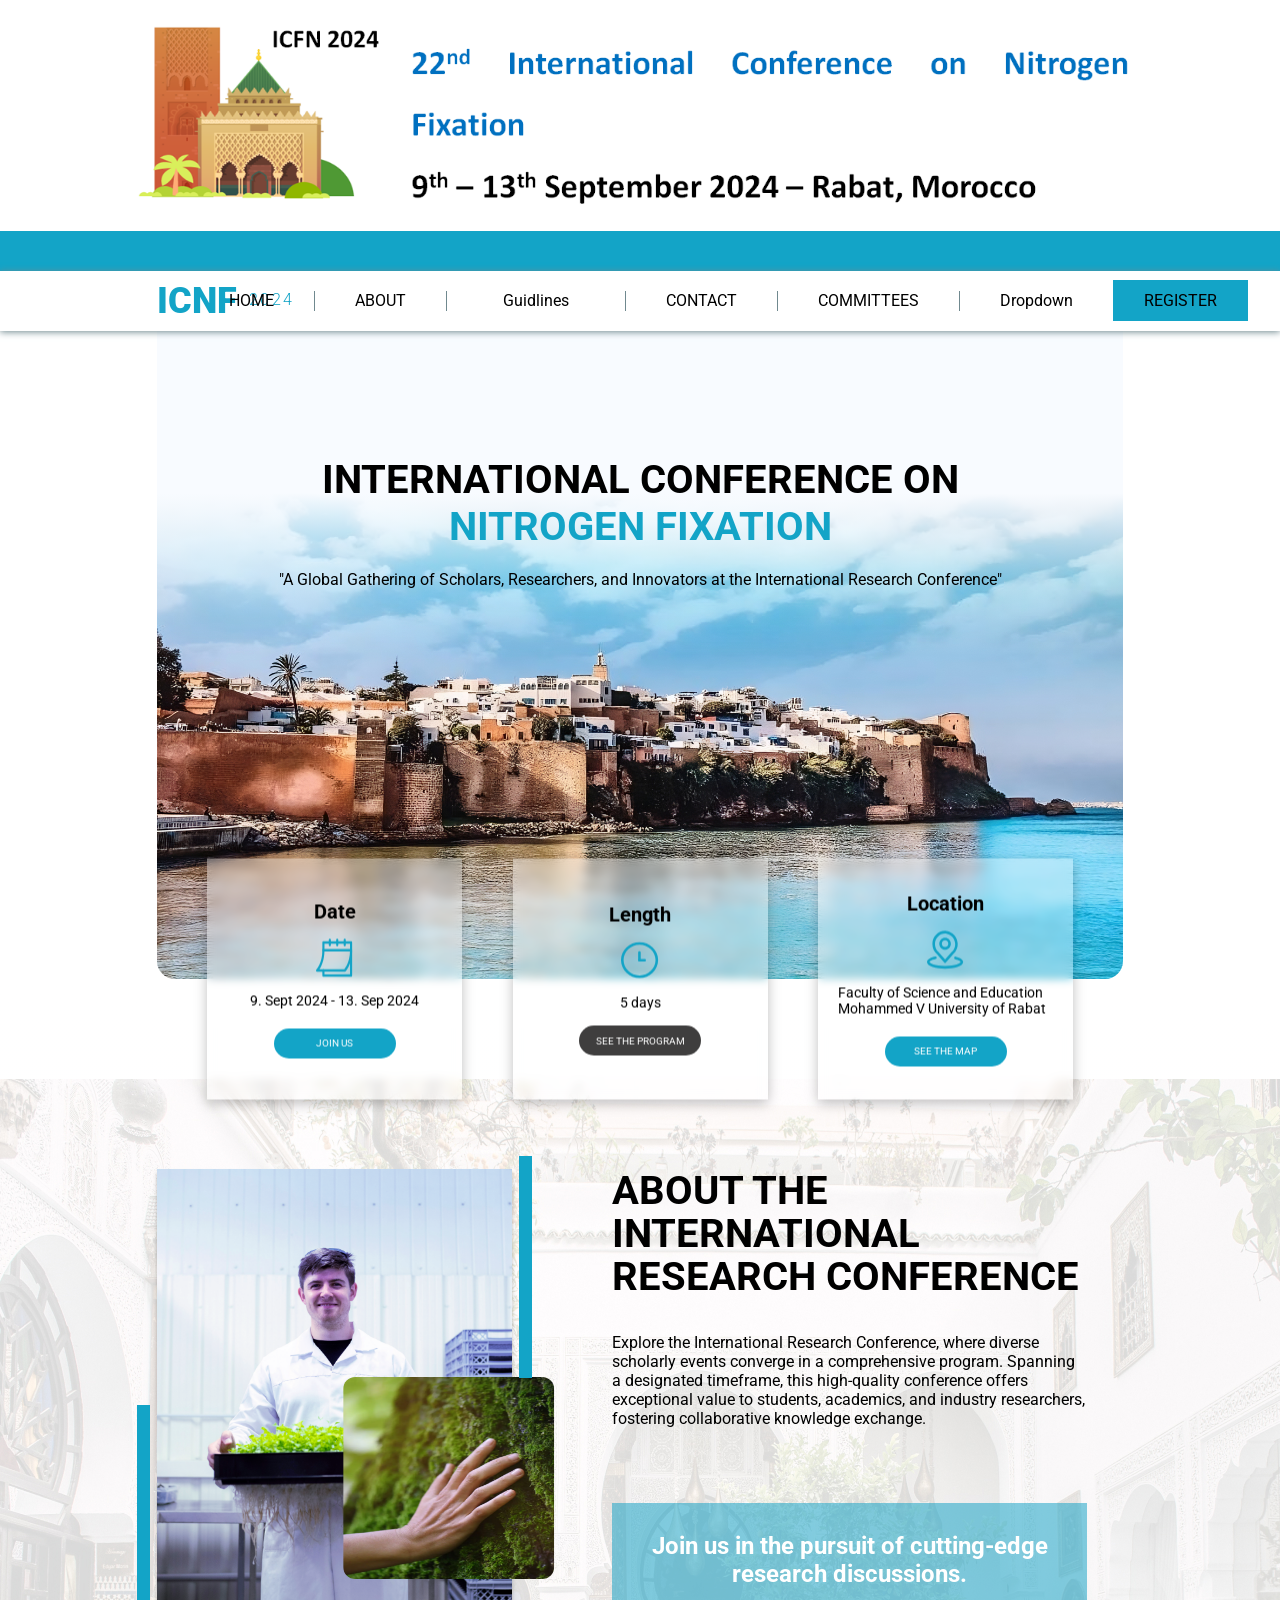
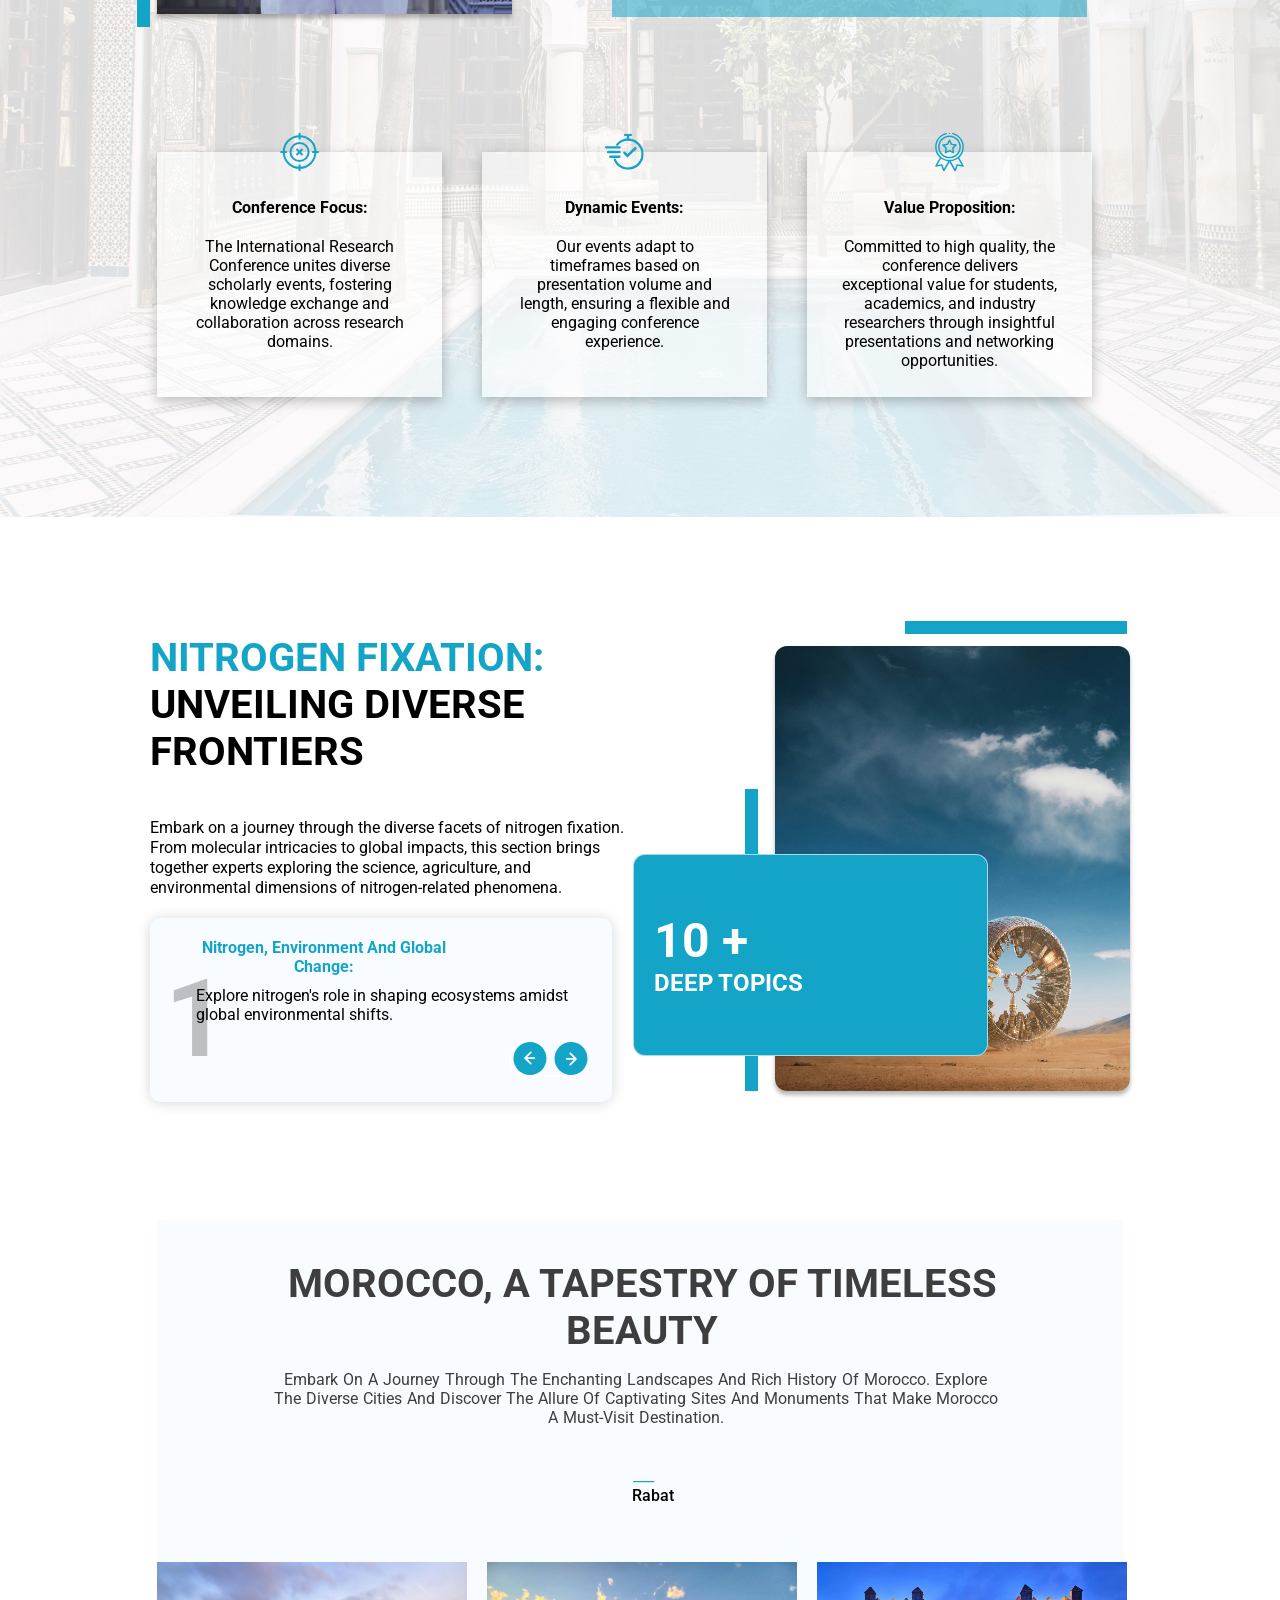
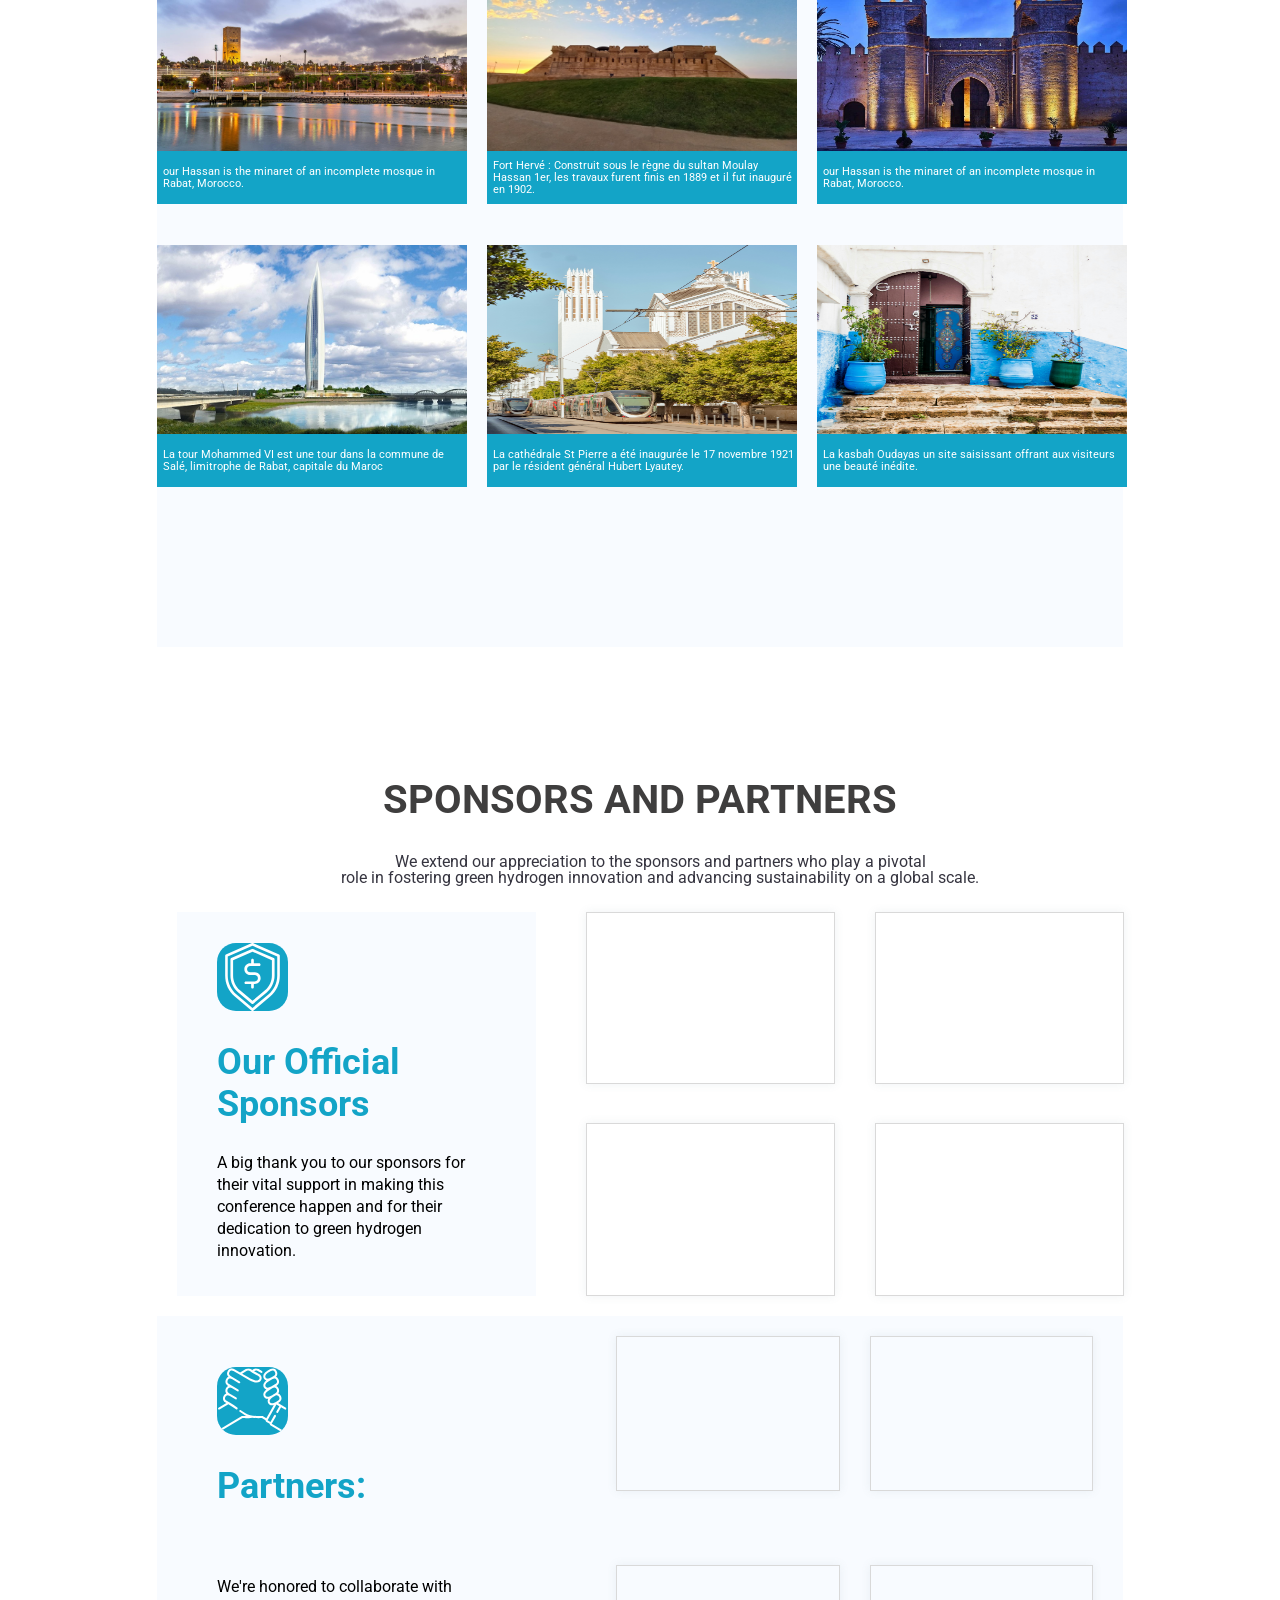
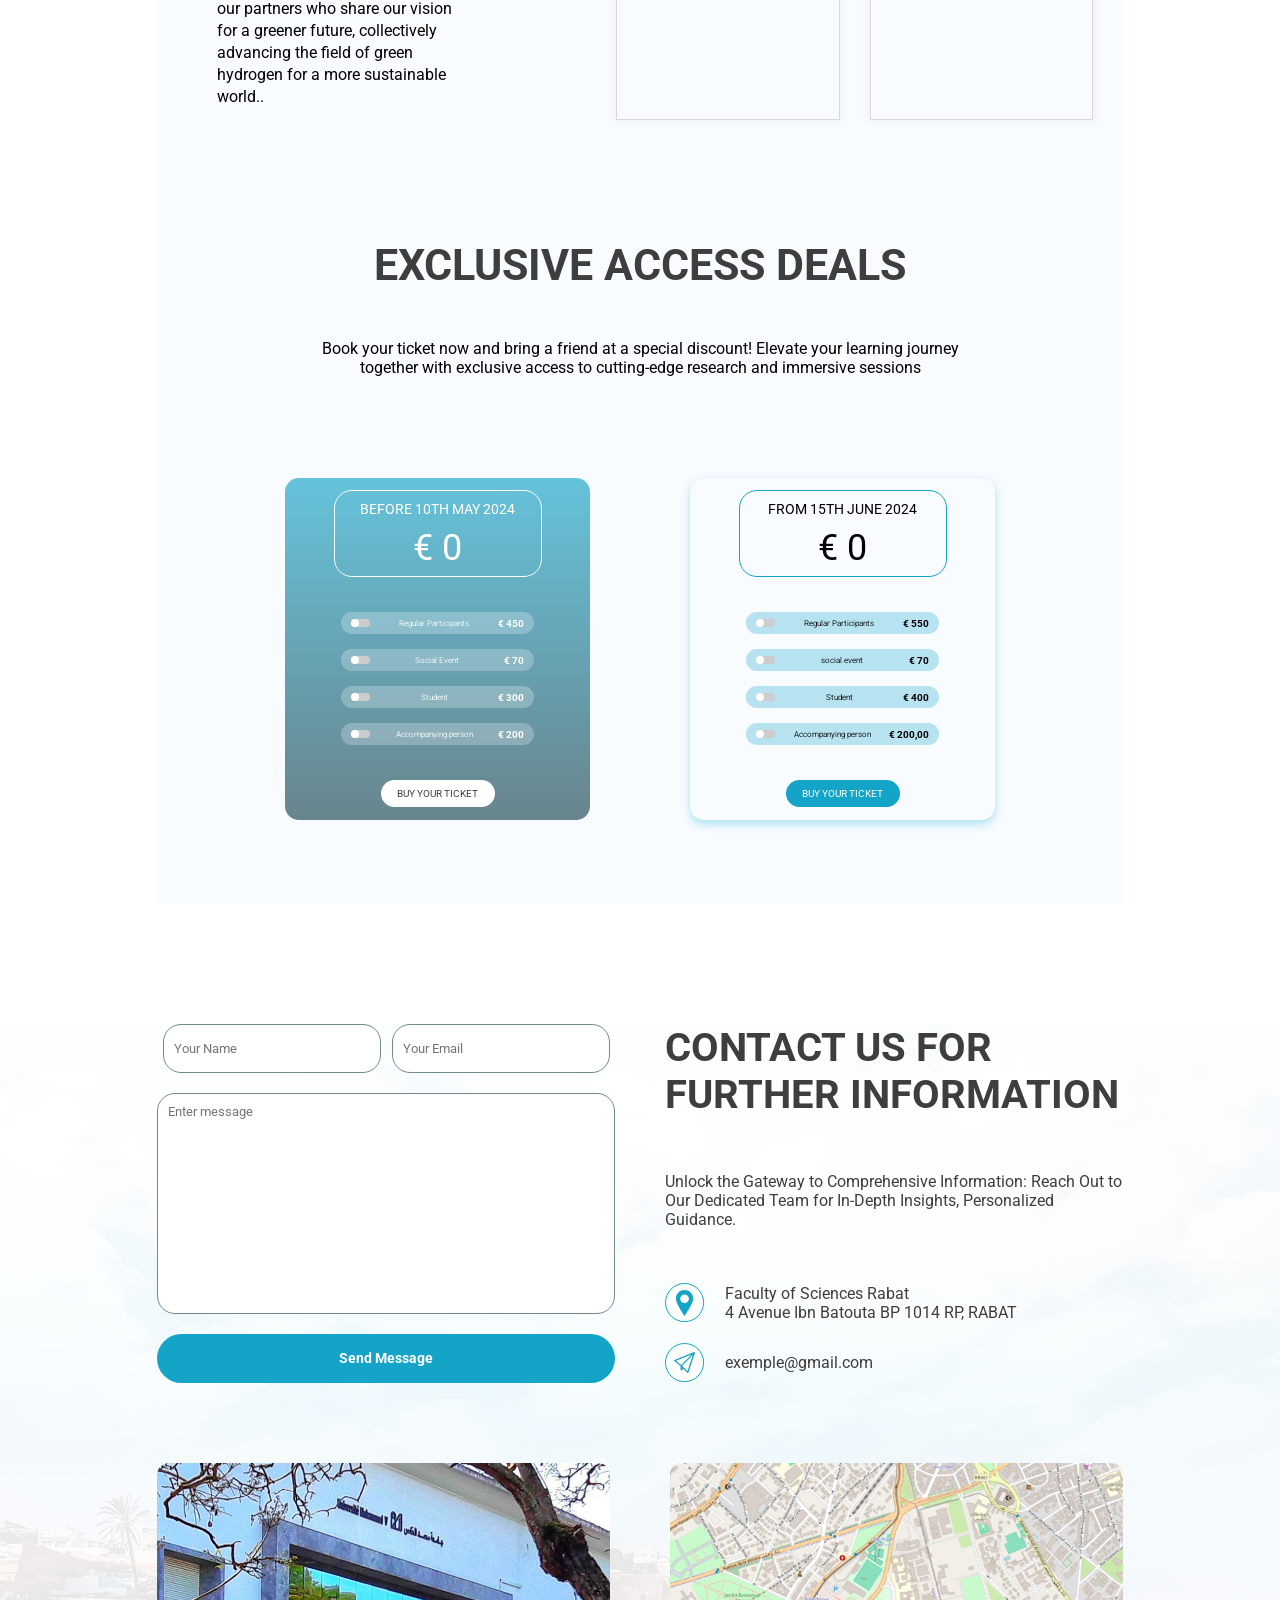
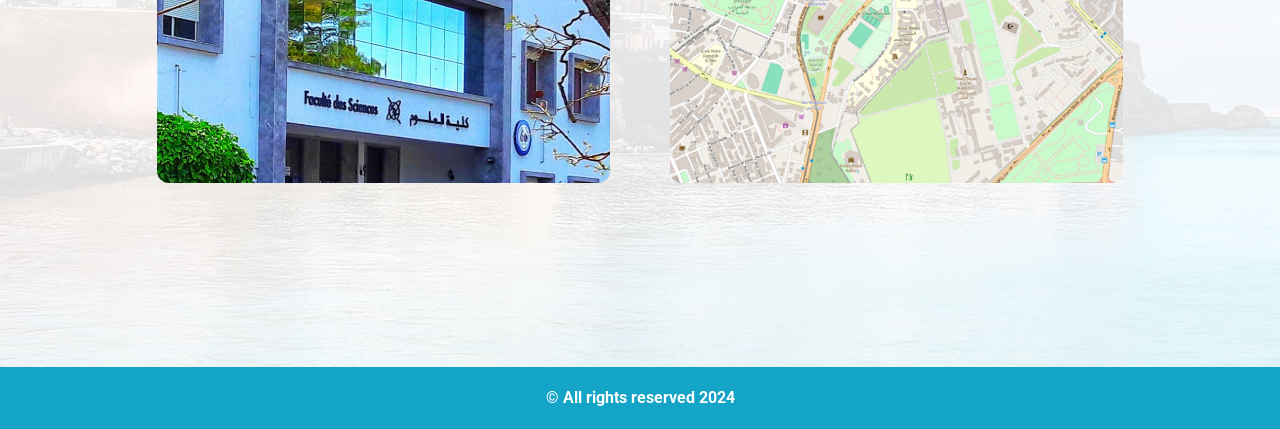
==== commit 75bf1d33: "done" ====
--- a/index.html
+++ b/index.html
@@ -4,6 +4,7 @@
 <head>
   <meta charset="UTF-8" />
   <meta name="viewport" content="width=device-width, initial-scale=1.0" />
+  <script src="https://ajax.googleapis.com/ajax/libs/jquery/3.6.0/jquery.min.js"></script>
   <link rel="stylesheet" href="./style/style.css" />
   <title>INCF - 2 0 2 4</title>
 </head>
@@ -20,11 +21,11 @@
   <!-- The header -->
   <div class="header">
     <div class="container h-cont">
-      <div class="nav-links">
       <div class="logo">
         <h1>ICNF</h1>
         <span>2024</span>
       </div>
+       <div class="nav-links">
         <div class="enter">
           <a href="#">HOME</a>
         </div>
@@ -59,7 +60,9 @@
         </div>
         <div class="dropdown enter">
           <a href="#packs" class="btn"><span>REGISTER</span></a>
-          <div class="nav-mobile h-close" id="header">
+        </div>
+      </div>
+       <div class="nav-mobile h-close" id="header">
             <a href="#" class="link-m">HOME</a>
             <a href="#about" class="link-m">ABOUT THE CONFERENCE</a>
             <div class="dropdown">
@@ -79,8 +82,7 @@
               </div>
             </div>
           </div>
-        </div>
-      </div>
+      <!-- here -->
       <div class="down-btn down" id="down-btn">
         <img src="./assets/icons/arrow-down.svg" alt="" srcset="">
       </div>
--- a/style/style.css
+++ b/style/style.css
@@ -22,7 +22,7 @@
 
 .header {
     width: 100%;
-    height: 60px;
+    min-height: 60px;
     display: flex;
     justify-content: space-between;
     align-items: center;
@@ -279,7 +279,7 @@
 }
 
 .sec1 {
-    background-image: url("./assets/bg.jpeg");
+    background-image: url("../assets/bg.jpeg");
     height: 648px;
     background-size: cover;
     object-fit: cover;
@@ -406,13 +406,13 @@
 
 .bg {
     margin: 30px 0;
-    background: url("./assets/bg2.jpg");
+    background: url("../assets/bg2.jpg");
     height: 157px;
     width: 805px;
 }
 
 .sous-bg {
-    background: url("./assets/tt.png");
+    background: url("../assets/tt.png");
     width: 805px;
     height: 157px;
     background-repeat: no-repeat;
@@ -482,7 +482,7 @@
     margin-top: 100px;
     height: 1038px;
     width: 100%;
-    background-image: url("./assets/bg3.jpg");
+    background-image: url("../assets/bg3.jpg");
     z-index: 20;
     background-repeat: no-repeat;
     background-size: cover;
@@ -496,7 +496,7 @@
 }
 
 .sec3-left {
-    background-image: url(./assets/bg4.png);
+    background-image: url(../assets/bg4.png);
     box-shadow: 0px 4px 4px rgba(0, 0, 0, 0.256);
     background-size: cover;
     background-position: center;
@@ -717,7 +717,7 @@
     position: relative;
     Width: 355px;
     Height: 445px;
-    background-image: url(./assets/img2.jpeg);
+    background-image: url(../assets/img2.jpeg);
     background-size: cover;
     background-position: center;
     border-radius: 12px;
@@ -1279,7 +1279,7 @@
     margin-top: 100px;
     height: 100%;
     width: 100%;
-    background-image: url("./assets/bg.jpeg");
+    background-image: url("../assets/bg.jpeg");
     opacity: 0.15;
     z-index: 10;
     background-repeat: no-repeat;
@@ -1529,6 +1529,7 @@
 
     .h-cont {
         position: relative;
+        min-height: 70px;
     }
 
     .down-btn {
